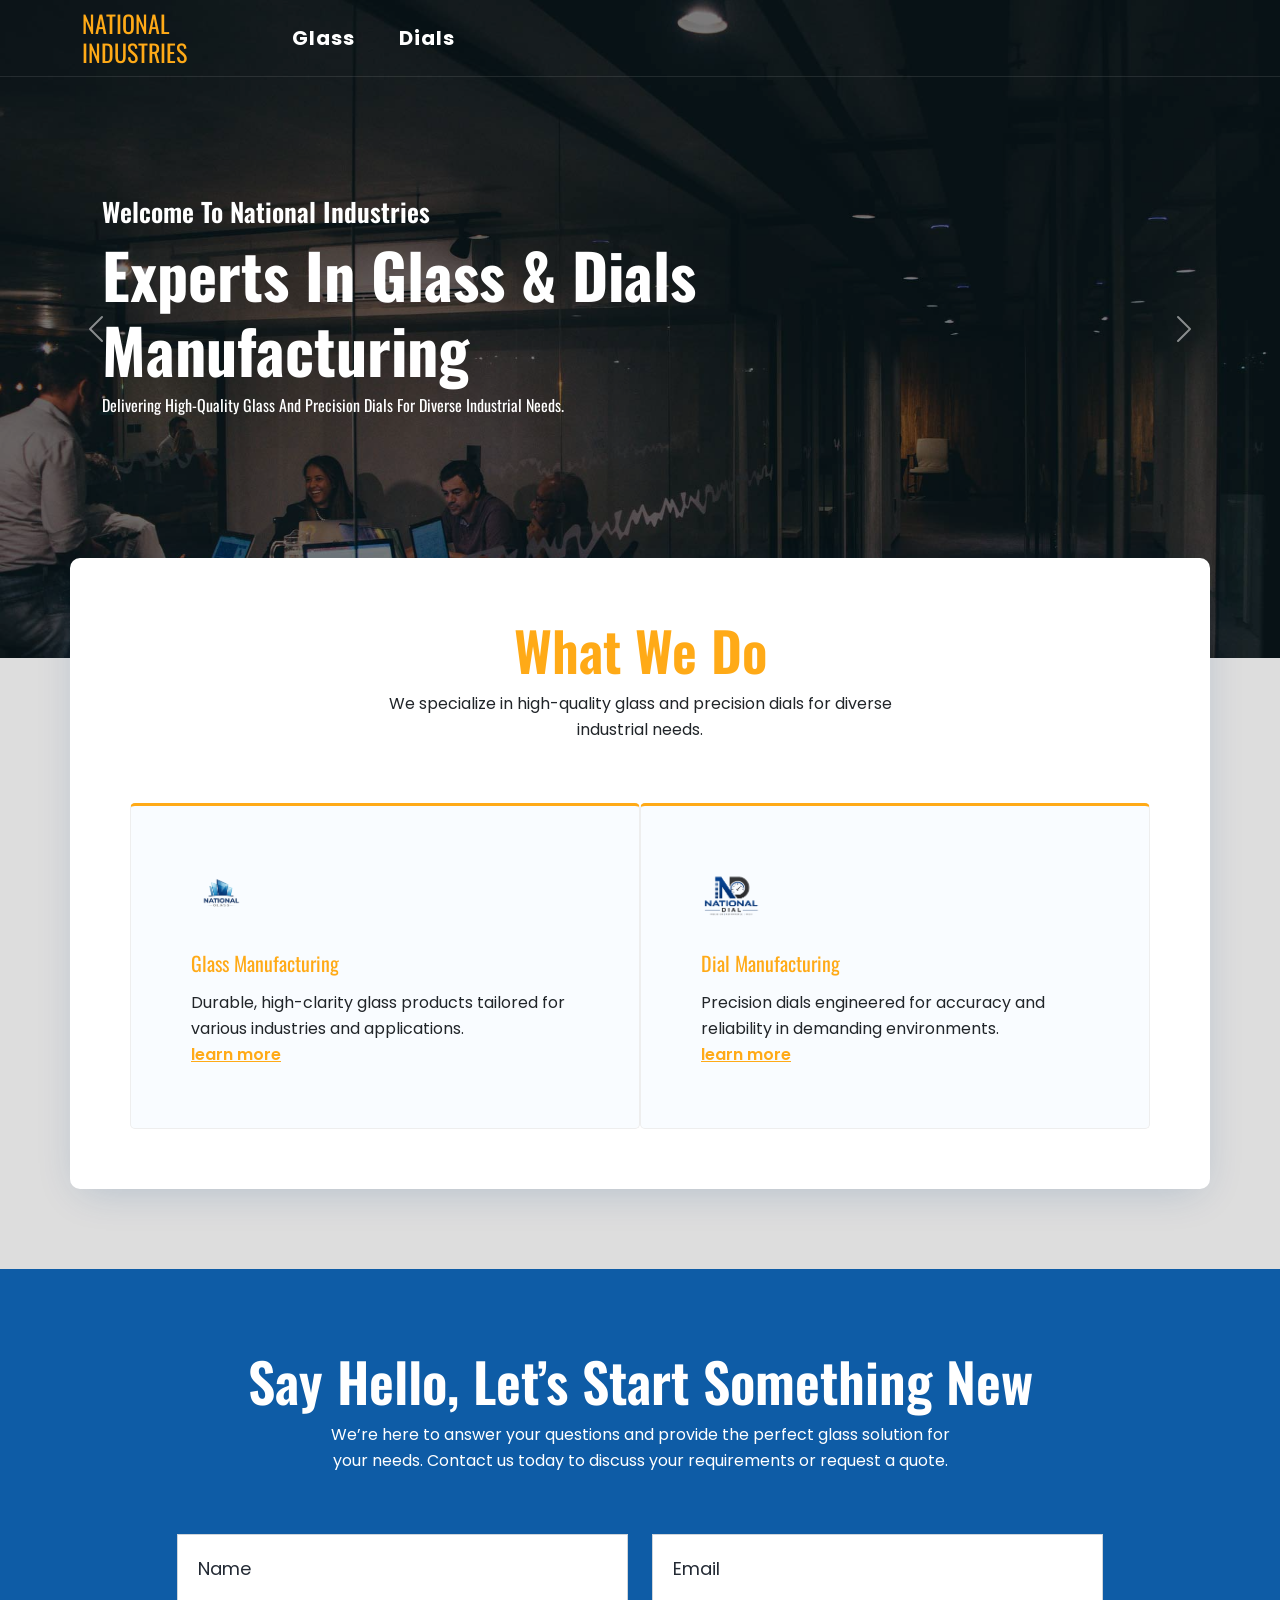
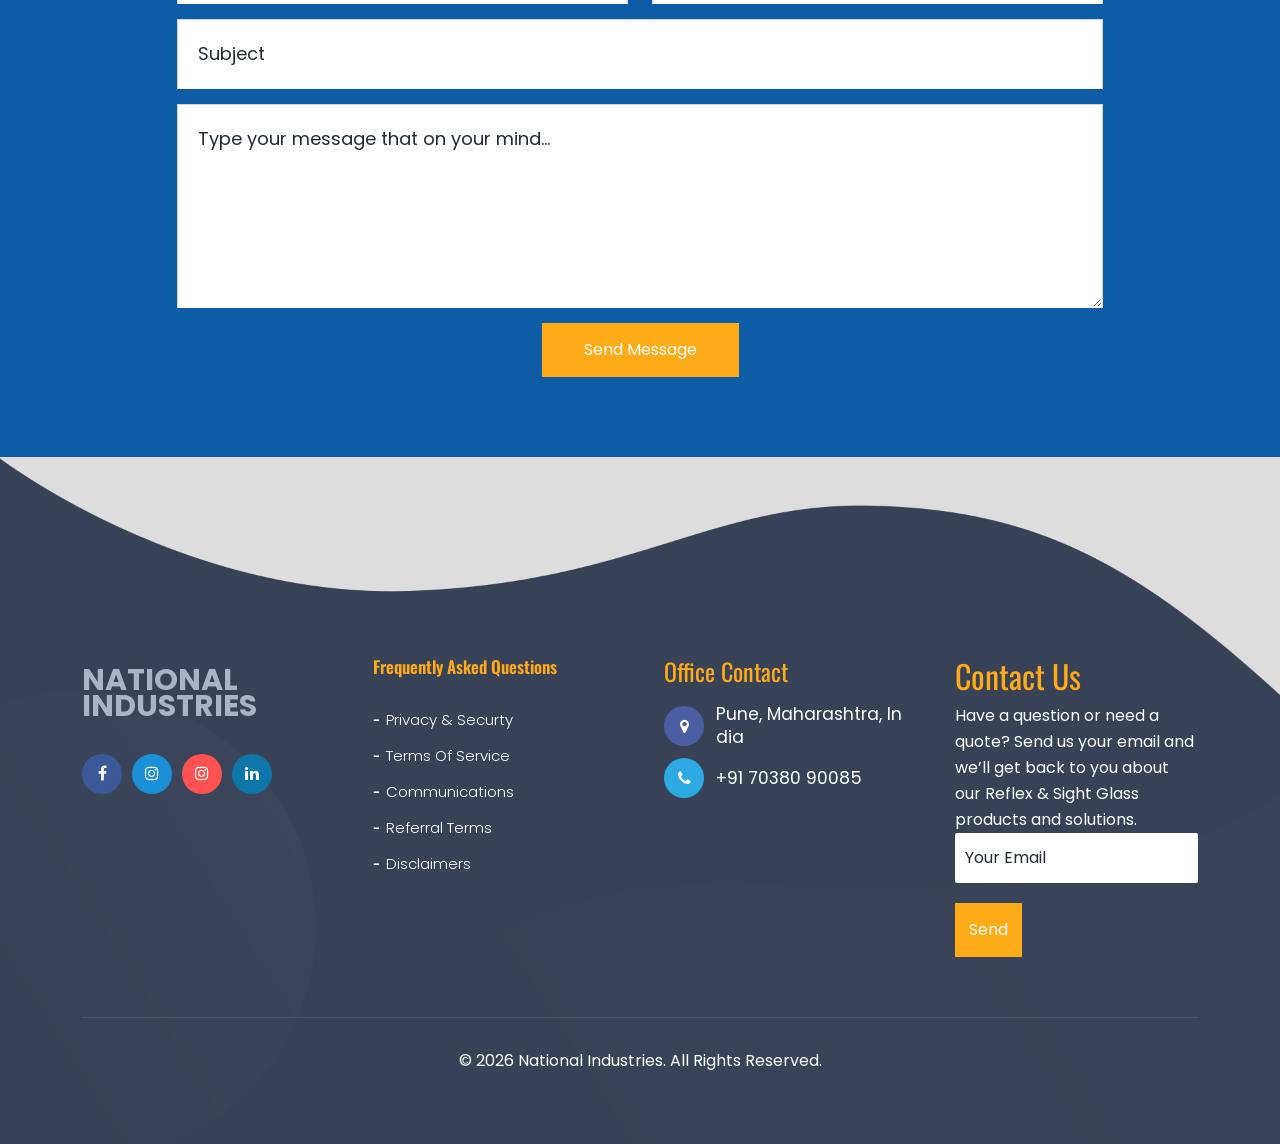
==== index.html @ 887b672c "new" ====
<!DOCTYPE html>
<html lang="en">

	<head>
		<!-- Meta -->
		<meta charset="utf-8">
		<meta http-equiv="X-UA-Compatible" content="IE=edge">
		<meta name="viewport" content="width=device-width, initial-scale=1, shrink-to-fit=no">
		<!-- The above 3 meta tags *must* come first in the head; any other head content must come *after* these tags -->
		<meta name="description" content="National Glass">
		<meta name="keywords" content="agency, business, corporate, creative, html5, modern, multipurpose, One Page, parallax, startup ">		
		<!-- SITE TITLE -->
		<title>NATIONAL GLASS</title>			
		<!-- Latest Bootstrap min CSS -->
		<link rel="stylesheet" href="assets/bootstrap/css/bootstrap.min.css">		
		<!-- Google Font -->
		<link rel="stylesheet" href="https://fonts.googleapis.com/css?family=Poppins:300,400,500,600,700,800"> 
		<link rel="stylesheet" href="https://fonts.googleapis.com/css?family=Oswald:300,400,500,600">			
		<!-- Font Awesome CSS -->
		<link rel="stylesheet" href="assets/fonts/font-awesome.min.css">
		<link rel="stylesheet" href="assets/fonts/themify-icons.css">
		<!--- owl carousel Css-->
		<link rel="stylesheet" href="assets/owlcarousel/css/owl.carousel.css">
		<link rel="stylesheet" href="assets/owlcarousel/css/owl.theme.css">
		<!--materialdesignicons Css-->
        <link rel="stylesheet" href="assets/css/fonts.css">		
		<!-- animate CSS -->
		<link rel="stylesheet" href="assets/css/animate.css">		
		<!-- Venobox CSS -->
		<link rel="stylesheet" href="assets/css/venobox.css">			
		<!-- MAGNIFIC CSS -->
		<link rel="stylesheet" href="assets/css/magnific-popup.css">					
		<!-- Style CSS -->						
		<link rel="stylesheet" href="assets/css/menu.css">	
		<link rel="stylesheet" href="assets/css/slider.css">			
		<link rel="stylesheet" href="assets/css/style.css">					
		<link rel="stylesheet" href="assets/css/responsive.css">			
		<!-- HTML5 shim and Respond.js IE8 support of HTML5 elements and media queries -->
		<!-- WARNING: Respond.js doesn't work if you view the page via file:// -->
		<!--[if lt IE 9]>
		  <script src="https://oss.maxcdn.com/html5shiv/3.7.2/html5shiv.min.js"></script>
		  <script src="https://oss.maxcdn.com/respond/1.4.2/respond.min.js"></script>
		<![endif]-->
	</head>
	
	<body data-spy="scroll" data-offset="80" class="index-page">

		<!-- START PRELOADER -->
		<div class="preloader">
			<div class="spinner">
				<div class="double-bounce1"></div>
				<div class="double-bounce2"></div>
			</div>
		</div>
		<!-- END PRELOADER -->		

		 <!-- START NAVBAR -->
		<div class="site-mobile-menu site-navbar-target">
		  <div class="site-mobile-menu-header">
			<div class="site-mobile-menu-close mt-3">
			  <span class="icon-close2 js-menu-toggle"></span>
			</div>
		  </div>
		  <div class="site-mobile-menu-body"></div>
		</div>
	   
		<header class="site-navbar js-sticky-header site-navbar-target" role="banner">
		  <div class="container">
			<div class="row align-items-center">       
			  <div class="col-6 col-xl-2">
				<h1 class="mb-0 site-logo"><a href="index.html"></a>NATIONAL INDUSTRIES</h1>
			  </div>
			  <div class="col-12 col-md-10 d-none d-xl-block">
				<nav class="site-navigation position-relative text-right" role="navigation">
				  <ul class="site-menu main-menu js-clone-nav mr-auto d-none d-lg-block">
									 <li><a href="glass.html" class="nav-link nav-highlight" data-bs-toggle="tooltip" data-bs-placement="bottom" title="Tap here to see more about Glass">Glass</a></li>
									 <li><a href="dial.html" class="nav-link nav-highlight" data-bs-toggle="tooltip" data-bs-placement="bottom" title="Tap here to see more about Dials">Dials</a></li>
				  </ul>
				</nav>
			  </div>
			   <div class="col-6 d-inline-block d-xl-none ml-md-0 py-3" style="position: relative; top: 3px;">
			   <a href="#" class="site-menu-toggle js-menu-toggle float-right"><span class="icon-menu h3"></span></a>
			   </div>
			</div>
		  </div>
		</header>
	   <!-- END NAVBAR-->			
	
		<!-- START HOME -->
		<div id="kenburns_061" class="carousel slide ps_indicators_txt_icon ps_control_txt_icon data-bs-target kbrns_zoomInOut thumb_scroll_x swipe_x ps_easeOutQuart" data-ride="carousel" data-pause="hover" data-interval="10000" data-duration="2000">
			<!-- Wrapper For Slides -->
			<div class="carousel-inner" role="listbox">
				<!-- First Slide -->
				<div class="carousel-item active">
					<!-- Slide Background -->
					<img src="assets/img/bg/1.jpg" alt="slider-image" />
					<!-- Left Slide Text Layer -->
					<div class="kenburns_061_slide" data-animation="animated fadeInRight">
						<h2>Welcome to National Industries</h2>
						<h1>Experts in Glass & Dials Manufacturing</h1>
						<h3>Delivering high-quality glass and precision dials for diverse industrial needs.</h3>
						<!-- <a href="glass.html" class="btn_one">Explore Glass</a>
						<a href="dial.html" class="btn_one" style="margin-left: 15px;">Explore Dials</a> -->
					</div><!-- /Left Slide Text Layer -->
				</div><!-- /item -->
				<!-- End of Slide -->
				<!-- Second Slide -->
				<div class="carousel-item">
					<!-- Slide Background -->
					<img src="assets/img/bg/2.jpg" alt="slider-image" />
					<!-- Right Slide Text Layer -->
					<div class="kenburns_061_slide kenburns_061_slide_right" data-animation="animated fadeInLeft">
						<h2>Welcome to National Glass</h2>
						<h1>Premium Glass for Every Industry</h1>
						<h3>Specializing in durable, high-clarity glass products tailored to your business needs.</h3>
						<a href="glass.html">learn more</a>
					</div><!-- /Right Slide Text Layer -->
				</div><!-- /item -->
				<!-- End of Slide -->
				<!-- Third Slide -->
				<div class="carousel-item">
					<!-- Slide Background -->
					<img src="assets/img/bg/3.jpg" alt="slider-image" />
					<!-- Center Slide Text Layer -->
					<div class="kenburns_061_slide kenburns_061_slide_center" data-animation="animated fadeInDown">
						<h2>Welcome to National Dial</h2>
						<h1>Precision Dials for Every Application</h1>
						<h3>Manufacturing reliable, high-accuracy dials to meet your industry’s toughest standards.</h3>
						<a href="dial.html">learn more</a>
					</div><!-- /Center Slide Text Layer -->
				</div><!-- /item -->
				<!-- End of Slide -->
			</div><!-- End of Wrapper For Slides -->
			<button class="carousel-control-prev" type="button" data-bs-target="#kenburns_061" data-bs-slide="prev">
				<span class="carousel-control-prev-icon" aria-hidden="true"></span>
				<span class="visually-hidden">Previous</span>
			</button>
			<button class="carousel-control-next" type="button" data-bs-target="#kenburns_061" data-bs-slide="next">
				<span class="carousel-control-next-icon" aria-hidden="true"></span>
				<span class="visually-hidden">Next</span>
			</button>		
		</div>
		<!-- END  HOME -->	

		<!-- FEATURES -->
		<section class="feature_area">
			<div class="container">	
				<div class="row feature_bg">
					<div class="section-title text-center">        
						<h2>What we do</h2>
						<p>We specialize in high-quality glass and precision dials for diverse industrial needs.</p>
					</div>
					<div class="col-lg-6 col-sm-6 col-xs-12 no-padding wow fadeInUp" data-wow-duration="1s" data-wow-delay="0.1s" data-wow-offset="0">
						<div class="single_feature">
							<img src="assets/img/logo bgimage.png" alt="Glass icon" />
							<h4>Glass Manufacturing</h4>
							<p>Durable, high-clarity glass products tailored for various industries and applications.</p>
							<a href="glass.html" class="feature-link">learn more</a>
						</div>
					</div><!-- END COL -->
					<div class="col-lg-6 col-sm-6 col-xs-12 no-padding wow fadeInUp" data-wow-duration="1s" data-wow-delay="0.2s" data-wow-offset="0">
						<div class="single_feature">
							<img src="assets/img/nationalglass-removebg.png" alt="Dial icon" />
							<h4>Dial Manufacturing</h4>
							<p>Precision dials engineered for accuracy and reliability in demanding environments.</p>
							<a href="dial.html" class="feature-link">learn more</a>
						</div>
					</div><!-- END COL -->
				</div><!-- END ROW -->
			</div><!--- END CONTAINER -->
		</section>
		<!-- END FEATURES -->		
		
		<!-- CONTACT -->
		<div id="contact" class="contact_area section-padding">
			<div class="container">
				<div class="section-title text-center">
					<h2 class="section-title-white">Say Hello, Let’s Start Something New</h2>
					<p class="section-title-white">We’re here to answer your questions and provide the perfect glass solution for your needs. Contact us today to discuss your requirements or request a quote.</p>
				</div>				
				<div class="row">					
					<div class="offset-lg-1 col-lg-10 col-sm-12 col-xs-12 text-center wow fadeInUp" data-wow-duration="1s" data-wow-delay="0.2s" data-wow-offset="0">
						<div class="contact">
							<form id="contact-form" method="post" enctype="multipart/form-data">
								<div class="row">
									<div class="form-group col-md-6">
										<input type="text" name="name" class="form-control" placeholder="Name" required="required">
									</div>
									<div class="form-group col-md-6">
										<input type="email" name="email" class="form-control" placeholder="Email" required="required">
									</div>
									<div class="form-group col-md-12">
										<input type="text" name="subject" class="form-control" placeholder="Subject" required="required">
									</div>
									<div class="form-group col-md-12">
										<textarea rows="6" name="message" class="form-control" placeholder="Type your message that on your mind..." required="required"></textarea>
									</div>
									<div class="col-md-12 text-center">
										<button type="submit" value="Send message" name="submit" id="submitButton" class="contact_btn" title="Submit Your Message!">Send Message</button>
									</div>
								</div>
							</form>
						</div>
					</div><!-- END COL  -->					
				</div><!-- END ROW -->				
			</div><!--- END CONTAINER -->
		</div>
		<!-- END CONTACT -->
		
		<!-- START FOOTER -->
		<div class="footer" style="background-image: url(assets/img/bg/footer.png);  background-size:cover;">
			<div class="container">		
				   <div class="row footer_bg g-5">
					   <div class="col-lg-3 col-md-6 col-12">
						   <div class="footer_logo footer-col-content">
							<!-- <img src="assets/img/logo bgimage.png" alt="" /> -->
							<p class="ngf" style="font-size: 30px;"><B>NATIONAL INDUSTRIES</B></p>
						</div>
						<div class="social_profile">
							<ul>
								<li><a href="#" class="f_facebook"><i class="fa fa-facebook" title="Facebook"></i></a></li>
								<li><a href="#" class="f_twitter"><i class="fa fa-instagram" title="Twitter"></i></a></li>
								<li><a href="#" class="f_instagram"><i class="fa fa-instagram" title="Instagram"></i></a></li>
								<li><a href="#" class="f_linkedin"><i class="fa fa-linkedin" title="LinkedIn"></i></a></li>
							</ul>
						</div>							
					   </div><!--- END COL -->
					   <div class="col-lg-3 col-md-6 col-12">
						   <div class="single_footer footer-col-content">
							<h4 class="faq" style="color: #ffaa17;">Frequently Asked Questions</h4>
							<ul>
								<li><a href="#">Privacy & Securty</a></li>
								<li><a href="#">Terms of Service</a></li>
								<li><a href="#">Communications</a></li>
								<li><a href="#">Referral Terms</a></li>
								<li><a href="#">Disclaimers</a></li>
							</ul>
						</div>
					   </div><!--- END COL -->
					   <div class="col-lg-3 col-md-6 col-12">
						<!-- <div class="footer-contact-icons">
							<h4>Office Contact</h4>
							<p><i class="fa fa-map-marker" title="Location"></i></i>Pune, Maharashtra, India</p>
                            <p></p><i class="fa fa-phone" title="Call"></i><a href="tel:+917038090085" style="color:inherit;text-decoration:none;"> +91 70380 90085</a></p>
                            <p><i class="fa fa-envelope" title="Email"></i><a href="mailto:nationalglass15@gmail.com" style="color:inherit;text-decoration:none;"> nationalglass15@gmail.com</a></p>
						</div> -->
						   <div class="footer-contact-block footer-col-content">
                            <h4>Office Contact</h4>
							<div class="footer-contact-row">
								<span class="footer-contact-icon location"><i class="fa fa-map-marker"></i></span>
								<span class="footer-contact-text"><a href="location:Pune, Maharashtra, India">Pune, Maharashtra, India</a></span>
							</div>
							<div class="footer-contact-row">
							    <span class="footer-contact-icon phone"><i class="fa fa-phone"></i></span>
								<span class="footer-contact-text"><a href="tel:+917038090085">+91 70380 90085</a></span>
							</div>
							<!-- <div class="footer-contact-row">
								<span class="footer-contact-icon email"><i class="fa fa-envelope"></i></span>
								<span class="footer-contact-text"><a href="mailto:nationalglass15@gmail.com">nationalglass15@gmail.com</a></span>
							</div> -->
						</div>
					   </div><!--- END COL -->
					   <div class="col-lg-3 col-md-6 col-12">
						   <div class="newsletter-form footer-col-content">
							<div class="newsletter">
                                <h2>Contact Us</h2>
                                <p class="fnr" style="color: #fff;">
                                    Have a question or need a quote? Send us your email and we’ll get back to you about our Reflex & Sight Glass products and solutions.
                                </p>
                                <div class="form">
                                    <input class="form-control" placeholder="Your Email">
                                    <button class="sendbtn">Send</button>
                                </div>
                            </div>
						</div>
					</div><!--- END COL -->		
				</div><!--- END ROW -->		
				<div class="row">
					<div class="col-lg-12 text-center">
						<div class="footer_copyright">
							<p>&copy; 2026 National Industries. All Rights Reserved.</p>
						</div>
					</div>
				</div>				
			</div><!--- END CONTAINER -->
		</div>
		<!-- END FOOTER -->	

		<!-- Latest jQuery -->
		<script src="assets/js/jquery-1.12.4.min.js"></script>
		<!-- Popper.js for Bootstrap tooltips (required for Bootstrap 5) -->
		<script src="https://cdn.jsdelivr.net/npm/@popperjs/core@2.11.8/dist/umd/popper.min.js"></script>
		<!-- Latest compiled and minified Bootstrap -->
		<script src="assets/bootstrap/js/bootstrap.min.js"></script>
		<!-- modernizer JS -->		
			<script src="assets/js/modernizr-2.8.3.min.js"></script>																		
		<!-- owl-carousel min js  -->
			<script src="assets/owlcarousel/js/owl.carousel.min.js"></script>					
		<!-- magnific-popup js -->               
			<script src="assets/js/jquery.magnific-popup.min.js"></script>			
		<!-- jquery mixitup js -->   
			<script src="assets/js/jquery.mixitup.js"></script>			
		<!-- jquery appear js -->
			<script src="assets/js/jquery.appear.js"></script>							
		<!-- countTo js -->
			<script src="assets/js/jquery.inview.min.js"></script>
		<!-- jquery touchSwipe min JS -->
			<script src="assets/js/jquery.touchSwipe.min.js"></script>					
		<!-- stellar js -->
			<script src="assets/js/jquery.stellar.min.js"></script>			
		<!-- WOW - Reveal Animations When You Scroll -->
			<script src="assets/js/wow.min.js"></script>	
		<!-- form contact js -->																				
			<script src="assets/js/form-contact.js"></script>				
		<!-- scrolltopcontrol js -->
			<script src="assets/js/menu.js"></script>																				
			<script src="assets/js/jquery.sticky.js"></script>																				
			<script src="assets/js/scrolltopcontrol.js"></script>																				
		<!-- scripts js -->
			<script src="assets/js/scripts.js"></script>		
		<script>
		// Ensure tooltips are initialized after all scripts are loaded
		window.addEventListener('load', function () {
			var tooltipTriggerList = [].slice.call(document.querySelectorAll('[data-bs-toggle="tooltip"]'));
			tooltipTriggerList.forEach(function (tooltipTriggerEl) {
				new bootstrap.Tooltip(tooltipTriggerEl);
			});
		});
		</script>
		</body>
</html>
---- assets/fonts/themify-icons.css ----
@font-face {
	font-family: 'themify';
	src:url('../fonts/themify.eot?-fvbane');
	src:url('../fonts/themify.eot?#iefix-fvbane') format('embedded-opentype'),
		url('../fonts/themify.woff?-fvbane') format('woff'),
		url('../fonts/themify.ttf?-fvbane') format('truetype'),
		url('../fonts/themify.svg?-fvbane#themify') format('svg');
	font-weight: normal;
	font-style: normal;
}

[class^="ti-"], [class*=" ti-"] {
	font-family: 'themify';
	speak: none;
	font-style: normal;
	font-weight: normal;
	font-variant: normal;
	text-transform: none;
	line-height: 1;

	/* Better Font Rendering =========== */
	-webkit-font-smoothing: antialiased;
	-moz-osx-font-smoothing: grayscale;
}

.ti-wand:before {
	content: "\e600";
}
.ti-volume:before {
	content: "\e601";
}
.ti-user:before {
	content: "\e602";
}
.ti-unlock:before {
	content: "\e603";
}
.ti-unlink:before {
	content: "\e604";
}
.ti-trash:before {
	content: "\e605";
}
.ti-thought:before {
	content: "\e606";
}
.ti-target:before {
	content: "\e607";
}
.ti-tag:before {
	content: "\e608";
}
.ti-tablet:before {
	content: "\e609";
}
.ti-star:before {
	content: "\e60a";
}
.ti-spray:before {
	content: "\e60b";
}
.ti-signal:before {
	content: "\e60c";
}
.ti-shopping-cart:before {
	content: "\e60d";
}
.ti-shopping-cart-full:before {
	content: "\e60e";
}
.ti-settings:before {
	content: "\e60f";
}
.ti-search:before {
	content: "\e610";
}
.ti-zoom-in:before {
	content: "\e611";
}
.ti-zoom-out:before {
	content: "\e612";
}
.ti-cut:before {
	content: "\e613";
}
.ti-ruler:before {
	content: "\e614";
}
.ti-ruler-pencil:before {
	content: "\e615";
}
.ti-ruler-alt:before {
	content: "\e616";
}
.ti-bookmark:before {
	content: "\e617";
}
.ti-bookmark-alt:before {
	content: "\e618";
}
.ti-reload:before {
	content: "\e619";
}
.ti-plus:before {
	content: "\e61a";
}
.ti-pin:before {
	content: "\e61b";
}
.ti-pencil:before {
	content: "\e61c";
}
.ti-pencil-alt:before {
	content: "\e61d";
}
.ti-paint-roller:before {
	content: "\e61e";
}
.ti-paint-bucket:before {
	content: "\e61f";
}
.ti-na:before {
	content: "\e620";
}
.ti-mobile:before {
	content: "\e621";
}
.ti-minus:before {
	content: "\e622";
}
.ti-medall:before {
	content: "\e623";
}
.ti-medall-alt:before {
	content: "\e624";
}
.ti-marker:before {
	content: "\e625";
}
.ti-marker-alt:before {
	content: "\e626";
}
.ti-arrow-up:before {
	content: "\e627";
}
.ti-arrow-right:before {
	content: "\e628";
}
.ti-arrow-left:before {
	content: "\e629";
}
.ti-arrow-down:before {
	content: "\e62a";
}
.ti-lock:before {
	content: "\e62b";
}
.ti-location-arrow:before {
	content: "\e62c";
}
.ti-link:before {
	content: "\e62d";
}
.ti-layout:before {
	content: "\e62e";
}
.ti-layers:before {
	content: "\e62f";
}
.ti-layers-alt:before {
	content: "\e630";
}
.ti-key:before {
	content: "\e631";
}
.ti-import:before {
	content: "\e632";
}
.ti-image:before {
	content: "\e633";
}
.ti-heart:before {
	content: "\e634";
}
.ti-heart-broken:before {
	content: "\e635";
}
.ti-hand-stop:before {
	content: "\e636";
}
.ti-hand-open:before {
	content: "\e637";
}
.ti-hand-drag:before {
	content: "\e638";
}
.ti-folder:before {
	content: "\e639";
}
.ti-flag:before {
	content: "\e63a";
}
.ti-flag-alt:before {
	content: "\e63b";
}
.ti-flag-alt-2:before {
	content: "\e63c";
}
.ti-eye:before {
	content: "\e63d";
}
.ti-export:before {
	content: "\e63e";
}
.ti-exchange-vertical:before {
	content: "\e63f";
}
.ti-desktop:before {
	content: "\e640";
}
.ti-cup:before {
	content: "\e641";
}
.ti-crown:before {
	content: "\e642";
}
.ti-comments:before {
	content: "\e643";
}
.ti-comment:before {
	content: "\e644";
}
.ti-comment-alt:before {
	content: "\e645";
}
.ti-close:before {
	content: "\e646";
}
.ti-clip:before {
	content: "\e647";
}
.ti-angle-up:before {
	content: "\e648";
}
.ti-angle-right:before {
	content: "\e649";
}
.ti-angle-left:before {
	content: "\e64a";
}
.ti-angle-down:before {
	content: "\e64b";
}
.ti-check:before {
	content: "\e64c";
}
.ti-check-box:before {
	content: "\e64d";
}
.ti-camera:before {
	content: "\e64e";
}
.ti-announcement:before {
	content: "\e64f";
}
.ti-brush:before {
	content: "\e650";
}
.ti-briefcase:before {
	content: "\e651";
}
.ti-bolt:before {
	content: "\e652";
}
.ti-bolt-alt:before {
	content: "\e653";
}
.ti-blackboard:before {
	content: "\e654";
}
.ti-bag:before {
	content: "\e655";
}
.ti-move:before {
	content: "\e656";
}
.ti-arrows-vertical:before {
	content: "\e657";
}
.ti-arrows-horizontal:before {
	content: "\e658";
}
.ti-fullscreen:before {
	content: "\e659";
}
.ti-arrow-top-right:before {
	content: "\e65a";
}
.ti-arrow-top-left:before {
	content: "\e65b";
}
.ti-arrow-circle-up:before {
	content: "\e65c";
}
.ti-arrow-circle-right:before {
	content: "\e65d";
}
.ti-arrow-circle-left:before {
	content: "\e65e";
}
.ti-arrow-circle-down:before {
	content: "\e65f";
}
.ti-angle-double-up:before {
	content: "\e660";
}
.ti-angle-double-right:before {
	content: "\e661";
}
.ti-angle-double-left:before {
	content: "\e662";
}
.ti-angle-double-down:before {
	content: "\e663";
}
.ti-zip:before {
	content: "\e664";
}
.ti-world:before {
	content: "\e665";
}
.ti-wheelchair:before {
	content: "\e666";
}
.ti-view-list:before {
	content: "\e667";
}
.ti-view-list-alt:before {
	content: "\e668";
}
.ti-view-grid:before {
	content: "\e669";
}
.ti-uppercase:before {
	content: "\e66a";
}
.ti-upload:before {
	content: "\e66b";
}
.ti-underline:before {
	content: "\e66c";
}
.ti-truck:before {
	content: "\e66d";
}
.ti-timer:before {
	content: "\e66e";
}
.ti-ticket:before {
	content: "\e66f";
}
.ti-thumb-up:before {
	content: "\e670";
}
.ti-thumb-down:before {
	content: "\e671";
}
.ti-text:before {
	content: "\e672";
}
.ti-stats-up:before {
	content: "\e673";
}
.ti-stats-down:before {
	content: "\e674";
}
.ti-split-v:before {
	content: "\e675";
}
.ti-split-h:before {
	content: "\e676";
}
.ti-smallcap:before {
	content: "\e677";
}
.ti-shine:before {
	content: "\e678";
}
.ti-shift-right:before {
	content: "\e679";
}
.ti-shift-left:before {
	content: "\e67a";
}
.ti-shield:before {
	content: "\e67b";
}
.ti-notepad:before {
	content: "\e67c";
}
.ti-server:before {
	content: "\e67d";
}
.ti-quote-right:before {
	content: "\e67e";
}
.ti-quote-left:before {
	content: "\e67f";
}
.ti-pulse:before {
	content: "\e680";
}
.ti-printer:before {
	content: "\e681";
}
.ti-power-off:before {
	content: "\e682";
}
.ti-plug:before {
	content: "\e683";
}
.ti-pie-chart:before {
	content: "\e684";
}
.ti-paragraph:before {
	content: "\e685";
}
.ti-panel:before {
	content: "\e686";
}
.ti-package:before {
	content: "\e687";
}
.ti-music:before {
	content: "\e688";
}
.ti-music-alt:before {
	content: "\e689";
}
.ti-mouse:before {
	content: "\e68a";
}
.ti-mouse-alt:before {
	content: "\e68b";
}
.ti-money:before {
	content: "\e68c";
}
.ti-microphone:before {
	content: "\e68d";
}
.ti-menu:before {
	content: "\e68e";
}
.ti-menu-alt:before {
	content: "\e68f";
}
.ti-map:before {
	content: "\e690";
}
.ti-map-alt:before {
	content: "\e691";
}
.ti-loop:before {
	content: "\e692";
}
.ti-location-pin:before {
	content: "\e693";
}
.ti-list:before {
	content: "\e694";
}
.ti-light-bulb:before {
	content: "\e695";
}
.ti-Italic:before {
	content: "\e696";
}
.ti-info:before {
	content: "\e697";
}
.ti-infinite:before {
	content: "\e698";
}
.ti-id-badge:before {
	content: "\e699";
}
.ti-hummer:before {
	content: "\e69a";
}
.ti-home:before {
	content: "\e69b";
}
.ti-help:before {
	content: "\e69c";
}
.ti-headphone:before {
	content: "\e69d";
}
.ti-harddrives:before {
	content: "\e69e";
}
.ti-harddrive:before {
	content: "\e69f";
}
.ti-gift:before {
	content: "\e6a0";
}
.ti-game:before {
	content: "\e6a1";
}
.ti-filter:before {
	content: "\e6a2";
}
.ti-files:before {
	content: "\e6a3";
}
.ti-file:before {
	content: "\e6a4";
}
.ti-eraser:before {
	content: "\e6a5";
}
.ti-envelope:before {
	content: "\e6a6";
}
.ti-download:before {
	content: "\e6a7";
}
.ti-direction:before {
	content: "\e6a8";
}
.ti-direction-alt:before {
	content: "\e6a9";
}
.ti-dashboard:before {
	content: "\e6aa";
}
.ti-control-stop:before {
	content: "\e6ab";
}
.ti-control-shuffle:before {
	content: "\e6ac";
}
.ti-control-play:before {
	content: "\e6ad";
}
.ti-control-pause:before {
	content: "\e6ae";
}
.ti-control-forward:before {
	content: "\e6af";
}
.ti-control-backward:before {
	content: "\e6b0";
}
.ti-cloud:before {
	content: "\e6b1";
}
.ti-cloud-up:before {
	content: "\e6b2";
}
.ti-cloud-down:before {
	content: "\e6b3";
}
.ti-clipboard:before {
	content: "\e6b4";
}
.ti-car:before {
	content: "\e6b5";
}
.ti-calendar:before {
	content: "\e6b6";
}
.ti-book:before {
	content: "\e6b7";
}
.ti-bell:before {
	content: "\e6b8";
}
.ti-basketball:before {
	content: "\e6b9";
}
.ti-bar-chart:before {
	content: "\e6ba";
}
.ti-bar-chart-alt:before {
	content: "\e6bb";
}
.ti-back-right:before {
	content: "\e6bc";
}
.ti-back-left:before {
	content: "\e6bd";
}
.ti-arrows-corner:before {
	content: "\e6be";
}
.ti-archive:before {
	content: "\e6bf";
}
.ti-anchor:before {
	content: "\e6c0";
}
.ti-align-right:before {
	content: "\e6c1";
}
.ti-align-left:before {
	content: "\e6c2";
}
.ti-align-justify:before {
	content: "\e6c3";
}
.ti-align-center:before {
	content: "\e6c4";
}
.ti-alert:before {
	content: "\e6c5";
}
.ti-alarm-clock:before {
	content: "\e6c6";
}
.ti-agenda:before {
	content: "\e6c7";
}
.ti-write:before {
	content: "\e6c8";
}
.ti-window:before {
	content: "\e6c9";
}
.ti-widgetized:before {
	content: "\e6ca";
}
.ti-widget:before {
	content: "\e6cb";
}
.ti-widget-alt:before {
	content: "\e6cc";
}
.ti-wallet:before {
	content: "\e6cd";
}
.ti-video-clapper:before {
	content: "\e6ce";
}
.ti-video-camera:before {
	content: "\e6cf";
}
.ti-vector:before {
	content: "\e6d0";
}
.ti-themify-logo:before {
	content: "\e6d1";
}
.ti-themify-favicon:before {
	content: "\e6d2";
}
.ti-themify-favicon-alt:before {
	content: "\e6d3";
}
.ti-support:before {
	content: "\e6d4";
}
.ti-stamp:before {
	content: "\e6d5";
}
.ti-split-v-alt:before {
	content: "\e6d6";
}
.ti-slice:before {
	content: "\e6d7";
}
.ti-shortcode:before {
	content: "\e6d8";
}
.ti-shift-right-alt:before {
	content: "\e6d9";
}
.ti-shift-left-alt:before {
	content: "\e6da";
}
.ti-ruler-alt-2:before {
	content: "\e6db";
}
.ti-receipt:before {
	content: "\e6dc";
}
.ti-pin2:before {
	content: "\e6dd";
}
.ti-pin-alt:before {
	content: "\e6de";
}
.ti-pencil-alt2:before {
	content: "\e6df";
}
.ti-palette:before {
	content: "\e6e0";
}
.ti-more:before {
	content: "\e6e1";
}
.ti-more-alt:before {
	content: "\e6e2";
}
.ti-microphone-alt:before {
	content: "\e6e3";
}
.ti-magnet:before {
	content: "\e6e4";
}
.ti-line-double:before {
	content: "\e6e5";
}
.ti-line-dotted:before {
	content: "\e6e6";
}
.ti-line-dashed:before {
	content: "\e6e7";
}
.ti-layout-width-full:before {
	content: "\e6e8";
}
.ti-layout-width-default:before {
	content: "\e6e9";
}
.ti-layout-width-default-alt:before {
	content: "\e6ea";
}
.ti-layout-tab:before {
	content: "\e6eb";
}
.ti-layout-tab-window:before {
	content: "\e6ec";
}
.ti-layout-tab-v:before {
	content: "\e6ed";
}
.ti-layout-tab-min:before {
	content: "\e6ee";
}
.ti-layout-slider:before {
	content: "\e6ef";
}
.ti-layout-slider-alt:before {
	content: "\e6f0";
}
.ti-layout-sidebar-right:before {
	content: "\e6f1";
}
.ti-layout-sidebar-none:before {
	content: "\e6f2";
}
.ti-layout-sidebar-left:before {
	content: "\e6f3";
}
.ti-layout-placeholder:before {
	content: "\e6f4";
}
.ti-layout-menu:before {
	content: "\e6f5";
}
.ti-layout-menu-v:before {
	content: "\e6f6";
}
.ti-layout-menu-separated:before {
	content: "\e6f7";
}
.ti-layout-menu-full:before {
	content: "\e6f8";
}
.ti-layout-media-right-alt:before {
	content: "\e6f9";
}
.ti-layout-media-right:before {
	content: "\e6fa";
}
.ti-layout-media-overlay:before {
	content: "\e6fb";
}
.ti-layout-media-overlay-alt:before {
	content: "\e6fc";
}
.ti-layout-media-overlay-alt-2:before {
	content: "\e6fd";
}
.ti-layout-media-left-alt:before {
	content: "\e6fe";
}
.ti-layout-media-left:before {
	content: "\e6ff";
}
.ti-layout-media-center-alt:before {
	content: "\e700";
}
.ti-layout-media-center:before {
	content: "\e701";
}
.ti-layout-list-thumb:before {
	content: "\e702";
}
.ti-layout-list-thumb-alt:before {
	content: "\e703";
}
.ti-layout-list-post:before {
	content: "\e704";
}
.ti-layout-list-large-image:before {
	content: "\e705";
}
.ti-layout-line-solid:before {
	content: "\e706";
}
.ti-layout-grid4:before {
	content: "\e707";
}
.ti-layout-grid3:before {
	content: "\e708";
}
.ti-layout-grid2:before {
	content: "\e709";
}
.ti-layout-grid2-thumb:before {
	content: "\e70a";
}
.ti-layout-cta-right:before {
	content: "\e70b";
}
.ti-layout-cta-left:before {
	content: "\e70c";
}
.ti-layout-cta-center:before {
	content: "\e70d";
}
.ti-layout-cta-btn-right:before {
	content: "\e70e";
}
.ti-layout-cta-btn-left:before {
	content: "\e70f";
}
.ti-layout-column4:before {
	content: "\e710";
}
.ti-layout-column3:before {
	content: "\e711";
}
.ti-layout-column2:before {
	content: "\e712";
}
.ti-layout-accordion-separated:before {
	content: "\e713";
}
.ti-layout-accordion-merged:before {
	content: "\e714";
}
.ti-layout-accordion-list:before {
	content: "\e715";
}
.ti-ink-pen:before {
	content: "\e716";
}
.ti-info-alt:before {
	content: "\e717";
}
.ti-help-alt:before {
	content: "\e718";
}
.ti-headphone-alt:before {
	content: "\e719";
}
.ti-hand-point-up:before {
	content: "\e71a";
}
.ti-hand-point-right:before {
	content: "\e71b";
}
.ti-hand-point-left:before {
	content: "\e71c";
}
.ti-hand-point-down:before {
	content: "\e71d";
}
.ti-gallery:before {
	content: "\e71e";
}
.ti-face-smile:before {
	content: "\e71f";
}
.ti-face-sad:before {
	content: "\e720";
}
.ti-credit-card:before {
	content: "\e721";
}
.ti-control-skip-forward:before {
	content: "\e722";
}
.ti-control-skip-backward:before {
	content: "\e723";
}
.ti-control-record:before {
	content: "\e724";
}
.ti-control-eject:before {
	content: "\e725";
}
.ti-comments-smiley:before {
	content: "\e726";
}
.ti-brush-alt:before {
	content: "\e727";
}
.ti-youtube:before {
	content: "\e728";
}
.ti-vimeo:before {
	content: "\e729";
}
.ti-twitter:before {
	content: "\e72a";
}
.ti-time:before {
	content: "\e72b";
}
.ti-tumblr:before {
	content: "\e72c";
}
.ti-skype:before {
	content: "\e72d";
}
.ti-share:before {
	content: "\e72e";
}
.ti-share-alt:before {
	content: "\e72f";
}
.ti-rocket:before {
	content: "\e730";
}
.ti-pinterest:before {
	content: "\e731";
}
.ti-new-window:before {
	content: "\e732";
}
.ti-microsoft:before {
	content: "\e733";
}
.ti-list-ol:before {
	content: "\e734";
}
.ti-linkedin:before {
	content: "\e735";
}
.ti-layout-sidebar-2:before {
	content: "\e736";
}
.ti-layout-grid4-alt:before {
	content: "\e737";
}
.ti-layout-grid3-alt:before {
	content: "\e738";
}
.ti-layout-grid2-alt:before {
	content: "\e739";
}
.ti-layout-column4-alt:before {
	content: "\e73a";
}
.ti-layout-column3-alt:before {
	content: "\e73b";
}
.ti-layout-column2-alt:before {
	content: "\e73c";
}
.ti-instagram:before {
	content: "\e73d";
}
.ti-google:before {
	content: "\e73e";
}
.ti-github:before {
	content: "\e73f";
}
.ti-flickr:before {
	content: "\e740";
}
.ti-facebook:before {
	content: "\e741";
}
.ti-dropbox:before {
	content: "\e742";
}
.ti-dribbble:before {
	content: "\e743";
}
.ti-apple:before {
	content: "\e744";
}
.ti-android:before {
	content: "\e745";
}
.ti-save:before {
	content: "\e746";
}
.ti-save-alt:before {
	content: "\e747";
}
.ti-yahoo:before {
	content: "\e748";
}
.ti-wordpress:before {
	content: "\e749";
}
.ti-vimeo-alt:before {
	content: "\e74a";
}
.ti-twitter-alt:before {
	content: "\e74b";
}
.ti-tumblr-alt:before {
	content: "\e74c";
}
.ti-trello:before {
	content: "\e74d";
}
.ti-stack-overflow:before {
	content: "\e74e";
}
.ti-soundcloud:before {
	content: "\e74f";
}
.ti-sharethis:before {
	content: "\e750";
}
.ti-sharethis-alt:before {
	content: "\e751";
}
.ti-reddit:before {
	content: "\e752";
}
.ti-pinterest-alt:before {
	content: "\e753";
}
.ti-microsoft-alt:before {
	content: "\e754";
}
.ti-linux:before {
	content: "\e755";
}
.ti-jsfiddle:before {
	content: "\e756";
}
.ti-joomla:before {
	content: "\e757";
}
.ti-html5:before {
	content: "\e758";
}
.ti-flickr-alt:before {
	content: "\e759";
}
.ti-email:before {
	content: "\e75a";
}
.ti-drupal:before {
	content: "\e75b";
}
.ti-dropbox-alt:before {
	content: "\e75c";
}
.ti-css3:before {
	content: "\e75d";
}
.ti-rss:before {
	content: "\e75e";
}
.ti-rss-alt:before {
	content: "\e75f";
}
---- assets/css/fonts.css ----
@font-face {
  font-family: 'icomoon';
  src:  url('../fonts/icomoon.eot?10si43');
  src:  url('../fonts/icomoon.eot?10si43#iefix') format('embedded-opentype'),
    url('../fonts/icomoon.ttf?10si43') format('truetype'),
    url('../fonts/icomoon.woff?10si43') format('woff'),
    url('../fonts/icomoon.svg?10si43#icomoon') format('svg');
  font-weight: normal;
  font-style: normal;
}

[class^="icon-"], [class*=" icon-"] {
  /* use !important to prevent issues with browser extensions that change fonts */
  font-family: 'icomoon' !important;
  speak: none;
  font-style: normal;
  font-weight: normal;
  font-variant: normal;
  text-transform: none;
  line-height: 1;

  /* Better Font Rendering =========== */
  -webkit-font-smoothing: antialiased;
  -moz-osx-font-smoothing: grayscale;
}

.icon-asterisk:before {
  content: "\f069";
}
.icon-plus:before {
  content: "\f067";
}
.icon-question:before {
  content: "\f128";
}
.icon-minus:before {
  content: "\f068";
}
.icon-glass:before {
  content: "\f000";
}
.icon-music:before {
  content: "\f001";
}
.icon-search:before {
  content: "\f002";
}
.icon-envelope-o:before {
  content: "\f003";
}
.icon-heart:before {
  content: "\f004";
}
.icon-star:before {
  content: "\f005";
}
.icon-star-o:before {
  content: "\f006";
}
.icon-user:before {
  content: "\f007";
}
.icon-film:before {
  content: "\f008";
}
.icon-th-large:before {
  content: "\f009";
}
.icon-th:before {
  content: "\f00a";
}
.icon-th-list:before {
  content: "\f00b";
}
.icon-check:before {
  content: "\f00c";
}
.icon-close:before {
  content: "\f00d";
}
.icon-remove:before {
  content: "\f00d";
}
.icon-times:before {
  content: "\f00d";
}
.icon-search-plus:before {
  content: "\f00e";
}
.icon-search-minus:before {
  content: "\f010";
}
.icon-power-off:before {
  content: "\f011";
}
.icon-signal:before {
  content: "\f012";
}
.icon-cog:before {
  content: "\f013";
}
.icon-gear:before {
  content: "\f013";
}
.icon-trash-o:before {
  content: "\f014";
}
.icon-home:before {
  content: "\f015";
}
.icon-file-o:before {
  content: "\f016";
}
.icon-clock-o:before {
  content: "\f017";
}
.icon-road:before {
  content: "\f018";
}
.icon-download:before {
  content: "\f019";
}
.icon-arrow-circle-o-down:before {
  content: "\f01a";
}
.icon-arrow-circle-o-up:before {
  content: "\f01b";
}
.icon-inbox:before {
  content: "\f01c";
}
.icon-play-circle-o:before {
  content: "\f01d";
}
.icon-repeat:before {
  content: "\f01e";
}
.icon-rotate-right:before {
  content: "\f01e";
}
.icon-refresh:before {
  content: "\f021";
}
.icon-list-alt:before {
  content: "\f022";
}
.icon-lock:before {
  content: "\f023";
}
.icon-flag:before {
  content: "\f024";
}
.icon-headphones:before {
  content: "\f025";
}
.icon-volume-off:before {
  content: "\f026";
}
.icon-volume-down:before {
  content: "\f027";
}
.icon-volume-up:before {
  content: "\f028";
}
.icon-qrcode:before {
  content: "\f029";
}
.icon-barcode:before {
  content: "\f02a";
}
.icon-tag:before {
  content: "\f02b";
}
.icon-tags:before {
  content: "\f02c";
}
.icon-book:before {
  content: "\f02d";
}
.icon-bookmark:before {
  content: "\f02e";
}
.icon-print:before {
  content: "\f02f";
}
.icon-camera:before {
  content: "\f030";
}
.icon-font:before {
  content: "\f031";
}
.icon-bold:before {
  content: "\f032";
}
.icon-italic:before {
  content: "\f033";
}
.icon-text-height:before {
  content: "\f034";
}
.icon-text-width:before {
  content: "\f035";
}
.icon-align-left:before {
  content: "\f036";
}
.icon-align-center:before {
  content: "\f037";
}
.icon-align-right:before {
  content: "\f038";
}
.icon-align-justify:before {
  content: "\f039";
}
.icon-list:before {
  content: "\f03a";
}
.icon-dedent:before {
  content: "\f03b";
}
.icon-outdent:before {
  content: "\f03b";
}
.icon-indent:before {
  content: "\f03c";
}
.icon-video-camera:before {
  content: "\f03d";
}
.icon-image:before {
  content: "\f03e";
}
.icon-photo:before {
  content: "\f03e";
}
.icon-picture-o:before {
  content: "\f03e";
}
.icon-pencil:before {
  content: "\f040";
}
.icon-map-marker:before {
  content: "\f041";
}
.icon-adjust:before {
  content: "\f042";
}
.icon-tint:before {
  content: "\f043";
}
.icon-edit:before {
  content: "\f044";
}
.icon-pencil-square-o:before {
  content: "\f044";
}
.icon-share-square-o:before {
  content: "\f045";
}
.icon-check-square-o:before {
  content: "\f046";
}
.icon-arrows:before {
  content: "\f047";
}
.icon-step-backward:before {
  content: "\f048";
}
.icon-fast-backward:before {
  content: "\f049";
}
.icon-backward:before {
  content: "\f04a";
}
.icon-play:before {
  content: "\f04b";
}
.icon-pause:before {
  content: "\f04c";
}
.icon-stop:before {
  content: "\f04d";
}
.icon-forward:before {
  content: "\f04e";
}
.icon-fast-forward:before {
  content: "\f050";
}
.icon-step-forward:before {
  content: "\f051";
}
.icon-eject:before {
  content: "\f052";
}
.icon-chevron-left:before {
  content: "\f053";
}
.icon-chevron-right:before {
  content: "\f054";
}
.icon-plus-circle:before {
  content: "\f055";
}
.icon-minus-circle:before {
  content: "\f056";
}
.icon-times-circle:before {
  content: "\f057";
}
.icon-check-circle:before {
  content: "\f058";
}
.icon-question-circle:before {
  content: "\f059";
}
.icon-info-circle:before {
  content: "\f05a";
}
.icon-crosshairs:before {
  content: "\f05b";
}
.icon-times-circle-o:before {
  content: "\f05c";
}
.icon-check-circle-o:before {
  content: "\f05d";
}
.icon-ban:before {
  content: "\f05e";
}
.icon-arrow-left:before {
  content: "\f060";
}
.icon-arrow-right:before {
  content: "\f061";
}
.icon-arrow-up:before {
  content: "\f062";
}
.icon-arrow-down:before {
  content: "\f063";
}
.icon-mail-forward:before {
  content: "\f064";
}
.icon-share:before {
  content: "\f064";
}
.icon-expand:before {
  content: "\f065";
}
.icon-compress:before {
  content: "\f066";
}
.icon-exclamation-circle:before {
  content: "\f06a";
}
.icon-gift:before {
  content: "\f06b";
}
.icon-leaf:before {
  content: "\f06c";
}
.icon-fire:before {
  content: "\f06d";
}
.icon-eye:before {
  content: "\f06e";
}
.icon-eye-slash:before {
  content: "\f070";
}
.icon-exclamation-triangle:before {
  content: "\f071";
}
.icon-warning:before {
  content: "\f071";
}
.icon-plane:before {
  content: "\f072";
}
.icon-calendar:before {
  content: "\f073";
}
.icon-random:before {
  content: "\f074";
}
.icon-comment:before {
  content: "\f075";
}
.icon-magnet:before {
  content: "\f076";
}
.icon-chevron-up:before {
  content: "\f077";
}
.icon-chevron-down:before {
  content: "\f078";
}
.icon-retweet:before {
  content: "\f079";
}
.icon-shopping-cart:before {
  content: "\f07a";
}
.icon-folder:before {
  content: "\f07b";
}
.icon-folder-open:before {
  content: "\f07c";
}
.icon-arrows-v:before {
  content: "\f07d";
}
.icon-arrows-h:before {
  content: "\f07e";
}
.icon-bar-chart:before {
  content: "\f080";
}
.icon-bar-chart-o:before {
  content: "\f080";
}
.icon-twitter-square:before {
  content: "\f081";
}
.icon-facebook-square:before {
  content: "\f082";
}
.icon-camera-retro:before {
  content: "\f083";
}
.icon-key:before {
  content: "\f084";
}
.icon-cogs:before {
  content: "\f085";
}
.icon-gears:before {
  content: "\f085";
}
.icon-comments:before {
  content: "\f086";
}
.icon-thumbs-o-up:before {
  content: "\f087";
}
.icon-thumbs-o-down:before {
  content: "\f088";
}
.icon-star-half:before {
  content: "\f089";
}
.icon-heart-o:before {
  content: "\f08a";
}
.icon-sign-out:before {
  content: "\f08b";
}
.icon-linkedin-square:before {
  content: "\f08c";
}
.icon-thumb-tack:before {
  content: "\f08d";
}
.icon-external-link:before {
  content: "\f08e";
}
.icon-sign-in:before {
  content: "\f090";
}
.icon-trophy:before {
  content: "\f091";
}
.icon-github-square:before {
  content: "\f092";
}
.icon-upload:before {
  content: "\f093";
}
.icon-lemon-o:before {
  content: "\f094";
}
.icon-phone:before {
  content: "\f095";
}
.icon-square-o:before {
  content: "\f096";
}
.icon-bookmark-o:before {
  content: "\f097";
}
.icon-phone-square:before {
  content: "\f098";
}
.icon-twitter:before {
  content: "\f099";
}
.icon-facebook:before {
  content: "\f09a";
}
.icon-facebook-f:before {
  content: "\f09a";
}
.icon-github:before {
  content: "\f09b";
}
.icon-unlock:before {
  content: "\f09c";
}
.icon-credit-card:before {
  content: "\f09d";
}
.icon-feed:before {
  content: "\f09e";
}
.icon-rss:before {
  content: "\f09e";
}
.icon-hdd-o:before {
  content: "\f0a0";
}
.icon-bullhorn:before {
  content: "\f0a1";
}
.icon-bell-o:before {
  content: "\f0a2";
}
.icon-certificate:before {
  content: "\f0a3";
}
.icon-hand-o-right:before {
  content: "\f0a4";
}
.icon-hand-o-left:before {
  content: "\f0a5";
}
.icon-hand-o-up:before {
  content: "\f0a6";
}
.icon-hand-o-down:before {
  content: "\f0a7";
}
.icon-arrow-circle-left:before {
  content: "\f0a8";
}
.icon-arrow-circle-right:before {
  content: "\f0a9";
}
.icon-arrow-circle-up:before {
  content: "\f0aa";
}
.icon-arrow-circle-down:before {
  content: "\f0ab";
}
.icon-globe:before {
  content: "\f0ac";
}
.icon-wrench:before {
  content: "\f0ad";
}
.icon-tasks:before {
  content: "\f0ae";
}
.icon-filter:before {
  content: "\f0b0";
}
.icon-briefcase:before {
  content: "\f0b1";
}
.icon-arrows-alt:before {
  content: "\f0b2";
}
.icon-group:before {
  content: "\f0c0";
}
.icon-users:before {
  content: "\f0c0";
}
.icon-chain:before {
  content: "\f0c1";
}
.icon-link:before {
  content: "\f0c1";
}
.icon-cloud:before {
  content: "\f0c2";
}
.icon-flask:before {
  content: "\f0c3";
}
.icon-cut:before {
  content: "\f0c4";
}
.icon-scissors:before {
  content: "\f0c4";
}
.icon-copy:before {
  content: "\f0c5";
}
.icon-files-o:before {
  content: "\f0c5";
}
.icon-paperclip:before {
  content: "\f0c6";
}
.icon-floppy-o:before {
  content: "\f0c7";
}
.icon-save:before {
  content: "\f0c7";
}
.icon-square:before {
  content: "\f0c8";
}
.icon-bars:before {
  content: "\f0c9";
}
.icon-navicon:before {
  content: "\f0c9";
}
.icon-reorder:before {
  content: "\f0c9";
}
.icon-list-ul:before {
  content: "\f0ca";
}
.icon-list-ol:before {
  content: "\f0cb";
}
.icon-strikethrough:before {
  content: "\f0cc";
}
.icon-underline:before {
  content: "\f0cd";
}
.icon-table:before {
  content: "\f0ce";
}
.icon-magic:before {
  content: "\f0d0";
}
.icon-truck:before {
  content: "\f0d1";
}
.icon-pinterest:before {
  content: "\f0d2";
}
.icon-pinterest-square:before {
  content: "\f0d3";
}
.icon-google-plus-square:before {
  content: "\f0d4";
}
.icon-google-plus:before {
  content: "\f0d5";
}
.icon-money:before {
  content: "\f0d6";
}
.icon-caret-down:before {
  content: "\f0d7";
}
.icon-caret-up:before {
  content: "\f0d8";
}
.icon-caret-left:before {
  content: "\f0d9";
}
.icon-caret-right:before {
  content: "\f0da";
}
.icon-columns:before {
  content: "\f0db";
}
.icon-sort:before {
  content: "\f0dc";
}
.icon-unsorted:before {
  content: "\f0dc";
}
.icon-sort-desc:before {
  content: "\f0dd";
}
.icon-sort-down:before {
  content: "\f0dd";
}
.icon-sort-asc:before {
  content: "\f0de";
}
.icon-sort-up:before {
  content: "\f0de";
}
.icon-envelope:before {
  content: "\f0e0";
}
.icon-linkedin:before {
  content: "\f0e1";
}
.icon-rotate-left:before {
  content: "\f0e2";
}
.icon-undo:before {
  content: "\f0e2";
}
.icon-gavel:before {
  content: "\f0e3";
}
.icon-legal:before {
  content: "\f0e3";
}
.icon-dashboard:before {
  content: "\f0e4";
}
.icon-tachometer:before {
  content: "\f0e4";
}
.icon-comment-o:before {
  content: "\f0e5";
}
.icon-comments-o:before {
  content: "\f0e6";
}
.icon-bolt:before {
  content: "\f0e7";
}
.icon-flash:before {
  content: "\f0e7";
}
.icon-sitemap:before {
  content: "\f0e8";
}
.icon-umbrella:before {
  content: "\f0e9";
}
.icon-clipboard:before {
  content: "\f0ea";
}
.icon-paste:before {
  content: "\f0ea";
}
.icon-lightbulb-o:before {
  content: "\f0eb";
}
.icon-exchange:before {
  content: "\f0ec";
}
.icon-cloud-download:before {
  content: "\f0ed";
}
.icon-cloud-upload:before {
  content: "\f0ee";
}
.icon-user-md:before {
  content: "\f0f0";
}
.icon-stethoscope:before {
  content: "\f0f1";
}
.icon-suitcase:before {
  content: "\f0f2";
}
.icon-bell:before {
  content: "\f0f3";
}
.icon-coffee:before {
  content: "\f0f4";
}
.icon-cutlery:before {
  content: "\f0f5";
}
.icon-file-text-o:before {
  content: "\f0f6";
}
.icon-building-o:before {
  content: "\f0f7";
}
.icon-hospital-o:before {
  content: "\f0f8";
}
.icon-ambulance:before {
  content: "\f0f9";
}
.icon-medkit:before {
  content: "\f0fa";
}
.icon-fighter-jet:before {
  content: "\f0fb";
}
.icon-beer:before {
  content: "\f0fc";
}
.icon-h-square:before {
  content: "\f0fd";
}
.icon-plus-square:before {
  content: "\f0fe";
}
.icon-angle-double-left:before {
  content: "\f100";
}
.icon-angle-double-right:before {
  content: "\f101";
}
.icon-angle-double-up:before {
  content: "\f102";
}
.icon-angle-double-down:before {
  content: "\f103";
}
.icon-angle-left:before {
  content: "\f104";
}
.icon-angle-right:before {
  content: "\f105";
}
.icon-angle-up:before {
  content: "\f106";
}
.icon-angle-down:before {
  content: "\f107";
}
.icon-desktop:before {
  content: "\f108";
}
.icon-laptop:before {
  content: "\f109";
}
.icon-tablet:before {
  content: "\f10a";
}
.icon-mobile:before {
  content: "\f10b";
}
.icon-mobile-phone:before {
  content: "\f10b";
}
.icon-circle-o:before {
  content: "\f10c";
}
.icon-quote-left:before {
  content: "\f10d";
}
.icon-quote-right:before {
  content: "\f10e";
}
.icon-spinner:before {
  content: "\f110";
}
.icon-circle:before {
  content: "\f111";
}
.icon-mail-reply:before {
  content: "\f112";
}
.icon-reply:before {
  content: "\f112";
}
.icon-github-alt:before {
  content: "\f113";
}
.icon-folder-o:before {
  content: "\f114";
}
.icon-folder-open-o:before {
  content: "\f115";
}
.icon-smile-o:before {
  content: "\f118";
}
.icon-frown-o:before {
  content: "\f119";
}
.icon-meh-o:before {
  content: "\f11a";
}
.icon-gamepad:before {
  content: "\f11b";
}
.icon-keyboard-o:before {
  content: "\f11c";
}
.icon-flag-o:before {
  content: "\f11d";
}
.icon-flag-checkered:before {
  content: "\f11e";
}
.icon-terminal:before {
  content: "\f120";
}
.icon-code:before {
  content: "\f121";
}
.icon-mail-reply-all:before {
  content: "\f122";
}
.icon-reply-all:before {
  content: "\f122";
}
.icon-star-half-empty:before {
  content: "\f123";
}
.icon-star-half-full:before {
  content: "\f123";
}
.icon-star-half-o:before {
  content: "\f123";
}
.icon-location-arrow:before {
  content: "\f124";
}
.icon-crop:before {
  content: "\f125";
}
.icon-code-fork:before {
  content: "\f126";
}
.icon-chain-broken:before {
  content: "\f127";
}
.icon-unlink:before {
  content: "\f127";
}
.icon-info:before {
  content: "\f129";
}
.icon-exclamation:before {
  content: "\f12a";
}
.icon-superscript:before {
  content: "\f12b";
}
.icon-subscript:before {
  content: "\f12c";
}
.icon-eraser:before {
  content: "\f12d";
}
.icon-puzzle-piece:before {
  content: "\f12e";
}
.icon-microphone:before {
  content: "\f130";
}
.icon-microphone-slash:before {
  content: "\f131";
}
.icon-shield:before {
  content: "\f132";
}
.icon-calendar-o:before {
  content: "\f133";
}
.icon-fire-extinguisher:before {
  content: "\f134";
}
.icon-rocket:before {
  content: "\f135";
}
.icon-maxcdn:before {
  content: "\f136";
}
.icon-chevron-circle-left:before {
  content: "\f137";
}
.icon-chevron-circle-right:before {
  content: "\f138";
}
.icon-chevron-circle-up:before {
  content: "\f139";
}
.icon-chevron-circle-down:before {
  content: "\f13a";
}
.icon-html5:before {
  content: "\f13b";
}
.icon-css3:before {
  content: "\f13c";
}
.icon-anchor:before {
  content: "\f13d";
}
.icon-unlock-alt:before {
  content: "\f13e";
}
.icon-bullseye:before {
  content: "\f140";
}
.icon-ellipsis-h:before {
  content: "\f141";
}
.icon-ellipsis-v:before {
  content: "\f142";
}
.icon-rss-square:before {
  content: "\f143";
}
.icon-play-circle:before {
  content: "\f144";
}
.icon-ticket:before {
  content: "\f145";
}
.icon-minus-square:before {
  content: "\f146";
}
.icon-minus-square-o:before {
  content: "\f147";
}
.icon-level-up:before {
  content: "\f148";
}
.icon-level-down:before {
  content: "\f149";
}
.icon-check-square:before {
  content: "\f14a";
}
.icon-pencil-square:before {
  content: "\f14b";
}
.icon-external-link-square:before {
  content: "\f14c";
}
.icon-share-square:before {
  content: "\f14d";
}
.icon-compass:before {
  content: "\f14e";
}
.icon-caret-square-o-down:before {
  content: "\f150";
}
.icon-toggle-down:before {
  content: "\f150";
}
.icon-caret-square-o-up:before {
  content: "\f151";
}
.icon-toggle-up:before {
  content: "\f151";
}
.icon-caret-square-o-right:before {
  content: "\f152";
}
.icon-toggle-right:before {
  content: "\f152";
}
.icon-eur:before {
  content: "\f153";
}
.icon-euro:before {
  content: "\f153";
}
.icon-gbp:before {
  content: "\f154";
}
.icon-dollar:before {
  content: "\f155";
}
.icon-usd:before {
  content: "\f155";
}
.icon-inr:before {
  content: "\f156";
}
.icon-rupee:before {
  content: "\f156";
}
.icon-cny:before {
  content: "\f157";
}
.icon-jpy:before {
  content: "\f157";
}
.icon-rmb:before {
  content: "\f157";
}
.icon-yen:before {
  content: "\f157";
}
.icon-rouble:before {
  content: "\f158";
}
.icon-rub:before {
  content: "\f158";
}
.icon-ruble:before {
  content: "\f158";
}
.icon-krw:before {
  content: "\f159";
}
.icon-won:before {
  content: "\f159";
}
.icon-bitcoin:before {
  content: "\f15a";
}
.icon-btc:before {
  content: "\f15a";
}
.icon-file:before {
  content: "\f15b";
}
.icon-file-text:before {
  content: "\f15c";
}
.icon-sort-alpha-asc:before {
  content: "\f15d";
}
.icon-sort-alpha-desc:before {
  content: "\f15e";
}
.icon-sort-amount-asc:before {
  content: "\f160";
}
.icon-sort-amount-desc:before {
  content: "\f161";
}
.icon-sort-numeric-asc:before {
  content: "\f162";
}
.icon-sort-numeric-desc:before {
  content: "\f163";
}
.icon-thumbs-up:before {
  content: "\f164";
}
.icon-thumbs-down:before {
  content: "\f165";
}
.icon-youtube-square:before {
  content: "\f166";
}
.icon-youtube:before {
  content: "\f167";
}
.icon-xing:before {
  content: "\f168";
}
.icon-xing-square:before {
  content: "\f169";
}
.icon-youtube-play:before {
  content: "\f16a";
}
.icon-dropbox:before {
  content: "\f16b";
}
.icon-stack-overflow:before {
  content: "\f16c";
}
.icon-instagram:before {
  content: "\f16d";
}
.icon-flickr:before {
  content: "\f16e";
}
.icon-adn:before {
  content: "\f170";
}
.icon-bitbucket:before {
  content: "\f171";
}
.icon-bitbucket-square:before {
  content: "\f172";
}
.icon-tumblr:before {
  content: "\f173";
}
.icon-tumblr-square:before {
  content: "\f174";
}
.icon-long-arrow-down:before {
  content: "\f175";
}
.icon-long-arrow-up:before {
  content: "\f176";
}
.icon-long-arrow-left:before {
  content: "\f177";
}
.icon-long-arrow-right:before {
  content: "\f178";
}
.icon-apple:before {
  content: "\f179";
}
.icon-windows:before {
  content: "\f17a";
}
.icon-android:before {
  content: "\f17b";
}
.icon-linux:before {
  content: "\f17c";
}
.icon-dribbble:before {
  content: "\f17d";
}
.icon-skype:before {
  content: "\f17e";
}
.icon-foursquare:before {
  content: "\f180";
}
.icon-trello:before {
  content: "\f181";
}
.icon-female:before {
  content: "\f182";
}
.icon-male:before {
  content: "\f183";
}
.icon-gittip:before {
  content: "\f184";
}
.icon-gratipay:before {
  content: "\f184";
}
.icon-sun-o:before {
  content: "\f185";
}
.icon-moon-o:before {
  content: "\f186";
}
.icon-archive:before {
  content: "\f187";
}
.icon-bug:before {
  content: "\f188";
}
.icon-vk:before {
  content: "\f189";
}
.icon-weibo:before {
  content: "\f18a";
}
.icon-renren:before {
  content: "\f18b";
}
.icon-pagelines:before {
  content: "\f18c";
}
.icon-stack-exchange:before {
  content: "\f18d";
}
.icon-arrow-circle-o-right:before {
  content: "\f18e";
}
.icon-arrow-circle-o-left:before {
  content: "\f190";
}
.icon-caret-square-o-left:before {
  content: "\f191";
}
.icon-toggle-left:before {
  content: "\f191";
}
.icon-dot-circle-o:before {
  content: "\f192";
}
.icon-wheelchair:before {
  content: "\f193";
}
.icon-vimeo-square:before {
  content: "\f194";
}
.icon-try:before {
  content: "\f195";
}
.icon-turkish-lira:before {
  content: "\f195";
}
.icon-plus-square-o:before {
  content: "\f196";
}
.icon-space-shuttle:before {
  content: "\f197";
}
.icon-slack:before {
  content: "\f198";
}
.icon-envelope-square:before {
  content: "\f199";
}
.icon-wordpress:before {
  content: "\f19a";
}
.icon-openid:before {
  content: "\f19b";
}
.icon-bank:before {
  content: "\f19c";
}
.icon-institution:before {
  content: "\f19c";
}
.icon-university:before {
  content: "\f19c";
}
.icon-graduation-cap:before {
  content: "\f19d";
}
.icon-mortar-board:before {
  content: "\f19d";
}
.icon-yahoo:before {
  content: "\f19e";
}
.icon-google:before {
  content: "\f1a0";
}
.icon-reddit:before {
  content: "\f1a1";
}
.icon-reddit-square:before {
  content: "\f1a2";
}
.icon-stumbleupon-circle:before {
  content: "\f1a3";
}
.icon-stumbleupon:before {
  content: "\f1a4";
}
.icon-delicious:before {
  content: "\f1a5";
}
.icon-digg:before {
  content: "\f1a6";
}
.icon-pied-piper-pp:before {
  content: "\f1a7";
}
.icon-pied-piper-alt:before {
  content: "\f1a8";
}
.icon-drupal:before {
  content: "\f1a9";
}
.icon-joomla:before {
  content: "\f1aa";
}
.icon-language:before {
  content: "\f1ab";
}
.icon-fax:before {
  content: "\f1ac";
}
.icon-building:before {
  content: "\f1ad";
}
.icon-child:before {
  content: "\f1ae";
}
.icon-paw:before {
  content: "\f1b0";
}
.icon-spoon:before {
  content: "\f1b1";
}
.icon-cube:before {
  content: "\f1b2";
}
.icon-cubes:before {
  content: "\f1b3";
}
.icon-behance:before {
  content: "\f1b4";
}
.icon-behance-square:before {
  content: "\f1b5";
}
.icon-steam:before {
  content: "\f1b6";
}
.icon-steam-square:before {
  content: "\f1b7";
}
.icon-recycle:before {
  content: "\f1b8";
}
.icon-automobile:before {
  content: "\f1b9";
}
.icon-car:before {
  content: "\f1b9";
}
.icon-cab:before {
  content: "\f1ba";
}
.icon-taxi:before {
  content: "\f1ba";
}
.icon-tree:before {
  content: "\f1bb";
}
.icon-spotify:before {
  content: "\f1bc";
}
.icon-deviantart:before {
  content: "\f1bd";
}
.icon-soundcloud:before {
  content: "\f1be";
}
.icon-database:before {
  content: "\f1c0";
}
.icon-file-pdf-o:before {
  content: "\f1c1";
}
.icon-file-word-o:before {
  content: "\f1c2";
}
.icon-file-excel-o:before {
  content: "\f1c3";
}
.icon-file-powerpoint-o:before {
  content: "\f1c4";
}
.icon-file-image-o:before {
  content: "\f1c5";
}
.icon-file-photo-o:before {
  content: "\f1c5";
}
.icon-file-picture-o:before {
  content: "\f1c5";
}
.icon-file-archive-o:before {
  content: "\f1c6";
}
.icon-file-zip-o:before {
  content: "\f1c6";
}
.icon-file-audio-o:before {
  content: "\f1c7";
}
.icon-file-sound-o:before {
  content: "\f1c7";
}
.icon-file-movie-o:before {
  content: "\f1c8";
}
.icon-file-video-o:before {
  content: "\f1c8";
}
.icon-file-code-o:before {
  content: "\f1c9";
}
.icon-vine:before {
  content: "\f1ca";
}
.icon-codepen:before {
  content: "\f1cb";
}
.icon-jsfiddle:before {
  content: "\f1cc";
}
.icon-life-bouy:before {
  content: "\f1cd";
}
.icon-life-buoy:before {
  content: "\f1cd";
}
.icon-life-ring:before {
  content: "\f1cd";
}
.icon-life-saver:before {
  content: "\f1cd";
}
.icon-support:before {
  content: "\f1cd";
}
.icon-circle-o-notch:before {
  content: "\f1ce";
}
.icon-ra:before {
  content: "\f1d0";
}
.icon-rebel:before {
  content: "\f1d0";
}
.icon-resistance:before {
  content: "\f1d0";
}
.icon-empire:before {
  content: "\f1d1";
}
.icon-ge:before {
  content: "\f1d1";
}
.icon-git-square:before {
  content: "\f1d2";
}
.icon-git:before {
  content: "\f1d3";
}
.icon-hacker-news:before {
  content: "\f1d4";
}
.icon-y-combinator-square:before {
  content: "\f1d4";
}
.icon-yc-square:before {
  content: "\f1d4";
}
.icon-tencent-weibo:before {
  content: "\f1d5";
}
.icon-qq:before {
  content: "\f1d6";
}
.icon-wechat:before {
  content: "\f1d7";
}
.icon-weixin:before {
  content: "\f1d7";
}
.icon-paper-plane:before {
  content: "\f1d8";
}
.icon-send:before {
  content: "\f1d8";
}
.icon-paper-plane-o:before {
  content: "\f1d9";
}
.icon-send-o:before {
  content: "\f1d9";
}
.icon-history:before {
  content: "\f1da";
}
.icon-circle-thin:before {
  content: "\f1db";
}
.icon-header:before {
  content: "\f1dc";
}
.icon-paragraph:before {
  content: "\f1dd";
}
.icon-sliders:before {
  content: "\f1de";
}
.icon-share-alt:before {
  content: "\f1e0";
}
.icon-share-alt-square:before {
  content: "\f1e1";
}
.icon-bomb:before {
  content: "\f1e2";
}
.icon-futbol-o:before {
  content: "\f1e3";
}
.icon-soccer-ball-o:before {
  content: "\f1e3";
}
.icon-tty:before {
  content: "\f1e4";
}
.icon-binoculars:before {
  content: "\f1e5";
}
.icon-plug:before {
  content: "\f1e6";
}
.icon-slideshare:before {
  content: "\f1e7";
}
.icon-twitch:before {
  content: "\f1e8";
}
.icon-yelp:before {
  content: "\f1e9";
}
.icon-newspaper-o:before {
  content: "\f1ea";
}
.icon-wifi:before {
  content: "\f1eb";
}
.icon-calculator:before {
  content: "\f1ec";
}
.icon-paypal:before {
  content: "\f1ed";
}
.icon-google-wallet:before {
  content: "\f1ee";
}
.icon-cc-visa:before {
  content: "\f1f0";
}
.icon-cc-mastercard:before {
  content: "\f1f1";
}
.icon-cc-discover:before {
  content: "\f1f2";
}
.icon-cc-amex:before {
  content: "\f1f3";
}
.icon-cc-paypal:before {
  content: "\f1f4";
}
.icon-cc-stripe:before {
  content: "\f1f5";
}
.icon-bell-slash:before {
  content: "\f1f6";
}
.icon-bell-slash-o:before {
  content: "\f1f7";
}
.icon-trash:before {
  content: "\f1f8";
}
.icon-copyright:before {
  content: "\f1f9";
}
.icon-at:before {
  content: "\f1fa";
}
.icon-eyedropper:before {
  content: "\f1fb";
}
.icon-paint-brush:before {
  content: "\f1fc";
}
.icon-birthday-cake:before {
  content: "\f1fd";
}
.icon-area-chart:before {
  content: "\f1fe";
}
.icon-pie-chart:before {
  content: "\f200";
}
.icon-line-chart:before {
  content: "\f201";
}
.icon-lastfm:before {
  content: "\f202";
}
.icon-lastfm-square:before {
  content: "\f203";
}
.icon-toggle-off:before {
  content: "\f204";
}
.icon-toggle-on:before {
  content: "\f205";
}
.icon-bicycle:before {
  content: "\f206";
}
.icon-bus:before {
  content: "\f207";
}
.icon-ioxhost:before {
  content: "\f208";
}
.icon-angellist:before {
  content: "\f209";
}
.icon-cc:before {
  content: "\f20a";
}
.icon-ils:before {
  content: "\f20b";
}
.icon-shekel:before {
  content: "\f20b";
}
.icon-sheqel:before {
  content: "\f20b";
}
.icon-meanpath:before {
  content: "\f20c";
}
.icon-buysellads:before {
  content: "\f20d";
}
.icon-connectdevelop:before {
  content: "\f20e";
}
.icon-dashcube:before {
  content: "\f210";
}
.icon-forumbee:before {
  content: "\f211";
}
.icon-leanpub:before {
  content: "\f212";
}
.icon-sellsy:before {
  content: "\f213";
}
.icon-shirtsinbulk:before {
  content: "\f214";
}
.icon-simplybuilt:before {
  content: "\f215";
}
.icon-skyatlas:before {
  content: "\f216";
}
.icon-cart-plus:before {
  content: "\f217";
}
.icon-cart-arrow-down:before {
  content: "\f218";
}
.icon-diamond:before {
  content: "\f219";
}
.icon-ship:before {
  content: "\f21a";
}
.icon-user-secret:before {
  content: "\f21b";
}
.icon-motorcycle:before {
  content: "\f21c";
}
.icon-street-view:before {
  content: "\f21d";
}
.icon-heartbeat:before {
  content: "\f21e";
}
.icon-venus:before {
  content: "\f221";
}
.icon-mars:before {
  content: "\f222";
}
.icon-mercury:before {
  content: "\f223";
}
.icon-intersex:before {
  content: "\f224";
}
.icon-transgender:before {
  content: "\f224";
}
.icon-transgender-alt:before {
  content: "\f225";
}
.icon-venus-double:before {
  content: "\f226";
}
.icon-mars-double:before {
  content: "\f227";
}
.icon-venus-mars:before {
  content: "\f228";
}
.icon-mars-stroke:before {
  content: "\f229";
}
.icon-mars-stroke-v:before {
  content: "\f22a";
}
.icon-mars-stroke-h:before {
  content: "\f22b";
}
.icon-neuter:before {
  content: "\f22c";
}
.icon-genderless:before {
  content: "\f22d";
}
.icon-facebook-official:before {
  content: "\f230";
}
.icon-pinterest-p:before {
  content: "\f231";
}
.icon-whatsapp:before {
  content: "\f232";
}
.icon-server:before {
  content: "\f233";
}
.icon-user-plus:before {
  content: "\f234";
}
.icon-user-times:before {
  content: "\f235";
}
.icon-bed:before {
  content: "\f236";
}
.icon-hotel:before {
  content: "\f236";
}
.icon-viacoin:before {
  content: "\f237";
}
.icon-train:before {
  content: "\f238";
}
.icon-subway:before {
  content: "\f239";
}
.icon-medium:before {
  content: "\f23a";
}
.icon-y-combinator:before {
  content: "\f23b";
}
.icon-yc:before {
  content: "\f23b";
}
.icon-optin-monster:before {
  content: "\f23c";
}
.icon-opencart:before {
  content: "\f23d";
}
.icon-expeditedssl:before {
  content: "\f23e";
}
.icon-battery:before {
  content: "\f240";
}
.icon-battery-4:before {
  content: "\f240";
}
.icon-battery-full:before {
  content: "\f240";
}
.icon-battery-3:before {
  content: "\f241";
}
.icon-battery-three-quarters:before {
  content: "\f241";
}
.icon-battery-2:before {
  content: "\f242";
}
.icon-battery-half:before {
  content: "\f242";
}
.icon-battery-1:before {
  content: "\f243";
}
.icon-battery-quarter:before {
  content: "\f243";
}
.icon-battery-0:before {
  content: "\f244";
}
.icon-battery-empty:before {
  content: "\f244";
}
.icon-mouse-pointer:before {
  content: "\f245";
}
.icon-i-cursor:before {
  content: "\f246";
}
.icon-object-group:before {
  content: "\f247";
}
.icon-object-ungroup:before {
  content: "\f248";
}
.icon-sticky-note:before {
  content: "\f249";
}
.icon-sticky-note-o:before {
  content: "\f24a";
}
.icon-cc-jcb:before {
  content: "\f24b";
}
.icon-cc-diners-club:before {
  content: "\f24c";
}
.icon-clone:before {
  content: "\f24d";
}
.icon-balance-scale:before {
  content: "\f24e";
}
.icon-hourglass-o:before {
  content: "\f250";
}
.icon-hourglass-1:before {
  content: "\f251";
}
.icon-hourglass-start:before {
  content: "\f251";
}
.icon-hourglass-2:before {
  content: "\f252";
}
.icon-hourglass-half:before {
  content: "\f252";
}
.icon-hourglass-3:before {
  content: "\f253";
}
.icon-hourglass-end:before {
  content: "\f253";
}
.icon-hourglass:before {
  content: "\f254";
}
.icon-hand-grab-o:before {
  content: "\f255";
}
.icon-hand-rock-o:before {
  content: "\f255";
}
.icon-hand-paper-o:before {
  content: "\f256";
}
.icon-hand-stop-o:before {
  content: "\f256";
}
.icon-hand-scissors-o:before {
  content: "\f257";
}
.icon-hand-lizard-o:before {
  content: "\f258";
}
.icon-hand-spock-o:before {
  content: "\f259";
}
.icon-hand-pointer-o:before {
  content: "\f25a";
}
.icon-hand-peace-o:before {
  content: "\f25b";
}
.icon-trademark:before {
  content: "\f25c";
}
.icon-registered:before {
  content: "\f25d";
}
.icon-creative-commons:before {
  content: "\f25e";
}
.icon-gg:before {
  content: "\f260";
}
.icon-gg-circle:before {
  content: "\f261";
}
.icon-tripadvisor:before {
  content: "\f262";
}
.icon-odnoklassniki:before {
  content: "\f263";
}
.icon-odnoklassniki-square:before {
  content: "\f264";
}
.icon-get-pocket:before {
  content: "\f265";
}
.icon-wikipedia-w:before {
  content: "\f266";
}
.icon-safari:before {
  content: "\f267";
}
.icon-chrome:before {
  content: "\f268";
}
.icon-firefox:before {
  content: "\f269";
}
.icon-opera:before {
  content: "\f26a";
}
.icon-internet-explorer:before {
  content: "\f26b";
}
.icon-television:before {
  content: "\f26c";
}
.icon-tv:before {
  content: "\f26c";
}
.icon-contao:before {
  content: "\f26d";
}
.icon-500px:before {
  content: "\f26e";
}
.icon-amazon:before {
  content: "\f270";
}
.icon-calendar-plus-o:before {
  content: "\f271";
}
.icon-calendar-minus-o:before {
  content: "\f272";
}
.icon-calendar-times-o:before {
  content: "\f273";
}
.icon-calendar-check-o:before {
  content: "\f274";
}
.icon-industry:before {
  content: "\f275";
}
.icon-map-pin:before {
  content: "\f276";
}
.icon-map-signs:before {
  content: "\f277";
}
.icon-map-o:before {
  content: "\f278";
}
.icon-map:before {
  content: "\f279";
}
.icon-commenting:before {
  content: "\f27a";
}
.icon-commenting-o:before {
  content: "\f27b";
}
.icon-houzz:before {
  content: "\f27c";
}
.icon-vimeo:before {
  content: "\f27d";
}
.icon-black-tie:before {
  content: "\f27e";
}
.icon-fonticons:before {
  content: "\f280";
}
.icon-reddit-alien:before {
  content: "\f281";
}
.icon-edge:before {
  content: "\f282";
}
.icon-credit-card-alt:before {
  content: "\f283";
}
.icon-codiepie:before {
  content: "\f284";
}
.icon-modx:before {
  content: "\f285";
}
.icon-fort-awesome:before {
  content: "\f286";
}
.icon-usb:before {
  content: "\f287";
}
.icon-product-hunt:before {
  content: "\f288";
}
.icon-mixcloud:before {
  content: "\f289";
}
.icon-scribd:before {
  content: "\f28a";
}
.icon-pause-circle:before {
  content: "\f28b";
}
.icon-pause-circle-o:before {
  content: "\f28c";
}
.icon-stop-circle:before {
  content: "\f28d";
}
.icon-stop-circle-o:before {
  content: "\f28e";
}
.icon-shopping-bag:before {
  content: "\f290";
}
.icon-shopping-basket:before {
  content: "\f291";
}
.icon-hashtag:before {
  content: "\f292";
}
.icon-bluetooth:before {
  content: "\f293";
}
.icon-bluetooth-b:before {
  content: "\f294";
}
.icon-percent:before {
  content: "\f295";
}
.icon-gitlab:before {
  content: "\f296";
}
.icon-wpbeginner:before {
  content: "\f297";
}
.icon-wpforms:before {
  content: "\f298";
}
.icon-envira:before {
  content: "\f299";
}
.icon-universal-access:before {
  content: "\f29a";
}
.icon-wheelchair-alt:before {
  content: "\f29b";
}
.icon-question-circle-o:before {
  content: "\f29c";
}
.icon-blind:before {
  content: "\f29d";
}
.icon-audio-description:before {
  content: "\f29e";
}
.icon-volume-control-phone:before {
  content: "\f2a0";
}
.icon-braille:before {
  content: "\f2a1";
}
.icon-assistive-listening-systems:before {
  content: "\f2a2";
}
.icon-american-sign-language-interpreting:before {
  content: "\f2a3";
}
.icon-asl-interpreting:before {
  content: "\f2a3";
}
.icon-deaf:before {
  content: "\f2a4";
}
.icon-deafness:before {
  content: "\f2a4";
}
.icon-hard-of-hearing:before {
  content: "\f2a4";
}
.icon-glide:before {
  content: "\f2a5";
}
.icon-glide-g:before {
  content: "\f2a6";
}
.icon-sign-language:before {
  content: "\f2a7";
}
.icon-signing:before {
  content: "\f2a7";
}
.icon-low-vision:before {
  content: "\f2a8";
}
.icon-viadeo:before {
  content: "\f2a9";
}
.icon-viadeo-square:before {
  content: "\f2aa";
}
.icon-snapchat:before {
  content: "\f2ab";
}
.icon-snapchat-ghost:before {
  content: "\f2ac";
}
.icon-snapchat-square:before {
  content: "\f2ad";
}
.icon-pied-piper:before {
  content: "\f2ae";
}
.icon-first-order:before {
  content: "\f2b0";
}
.icon-yoast:before {
  content: "\f2b1";
}
.icon-themeisle:before {
  content: "\f2b2";
}
.icon-google-plus-circle:before {
  content: "\f2b3";
}
.icon-google-plus-official:before {
  content: "\f2b3";
}
.icon-fa:before {
  content: "\f2b4";
}
.icon-font-awesome:before {
  content: "\f2b4";
}
.icon-handshake-o:before {
  content: "\f2b5";
}
.icon-envelope-open:before {
  content: "\f2b6";
}
.icon-envelope-open-o:before {
  content: "\f2b7";
}
.icon-linode:before {
  content: "\f2b8";
}
.icon-address-book:before {
  content: "\f2b9";
}
.icon-address-book-o:before {
  content: "\f2ba";
}
.icon-address-card:before {
  content: "\f2bb";
}
.icon-vcard:before {
  content: "\f2bb";
}
.icon-address-card-o:before {
  content: "\f2bc";
}
.icon-vcard-o:before {
  content: "\f2bc";
}
.icon-user-circle:before {
  content: "\f2bd";
}
.icon-user-circle-o:before {
  content: "\f2be";
}
.icon-user-o:before {
  content: "\f2c0";
}
.icon-id-badge:before {
  content: "\f2c1";
}
.icon-drivers-license:before {
  content: "\f2c2";
}
.icon-id-card:before {
  content: "\f2c2";
}
.icon-drivers-license-o:before {
  content: "\f2c3";
}
.icon-id-card-o:before {
  content: "\f2c3";
}
.icon-quora:before {
  content: "\f2c4";
}
.icon-free-code-camp:before {
  content: "\f2c5";
}
.icon-telegram:before {
  content: "\f2c6";
}
.icon-thermometer:before {
  content: "\f2c7";
}
.icon-thermometer-4:before {
  content: "\f2c7";
}
.icon-thermometer-full:before {
  content: "\f2c7";
}
.icon-thermometer-3:before {
  content: "\f2c8";
}
.icon-thermometer-three-quarters:before {
  content: "\f2c8";
}
.icon-thermometer-2:before {
  content: "\f2c9";
}
.icon-thermometer-half:before {
  content: "\f2c9";
}
.icon-thermometer-1:before {
  content: "\f2ca";
}
.icon-thermometer-quarter:before {
  content: "\f2ca";
}
.icon-thermometer-0:before {
  content: "\f2cb";
}
.icon-thermometer-empty:before {
  content: "\f2cb";
}
.icon-shower:before {
  content: "\f2cc";
}
.icon-bath:before {
  content: "\f2cd";
}
.icon-bathtub:before {
  content: "\f2cd";
}
.icon-s15:before {
  content: "\f2cd";
}
.icon-podcast:before {
  content: "\f2ce";
}
.icon-window-maximize:before {
  content: "\f2d0";
}
.icon-window-minimize:before {
  content: "\f2d1";
}
.icon-window-restore:before {
  content: "\f2d2";
}
.icon-times-rectangle:before {
  content: "\f2d3";
}
.icon-window-close:before {
  content: "\f2d3";
}
.icon-times-rectangle-o:before {
  content: "\f2d4";
}
.icon-window-close-o:before {
  content: "\f2d4";
}
.icon-bandcamp:before {
  content: "\f2d5";
}
.icon-grav:before {
  content: "\f2d6";
}
.icon-etsy:before {
  content: "\f2d7";
}
.icon-imdb:before {
  content: "\f2d8";
}
.icon-ravelry:before {
  content: "\f2d9";
}
.icon-eercast:before {
  content: "\f2da";
}
.icon-microchip:before {
  content: "\f2db";
}
.icon-snowflake-o:before {
  content: "\f2dc";
}
.icon-superpowers:before {
  content: "\f2dd";
}
.icon-wpexplorer:before {
  content: "\f2de";
}
.icon-meetup:before {
  content: "\f2e0";
}
.icon-3d_rotation:before {
  content: "\e84d";
}
.icon-ac_unit:before {
  content: "\eb3b";
}
.icon-alarm:before {
  content: "\e855";
}
.icon-access_alarms:before {
  content: "\e191";
}
.icon-schedule:before {
  content: "\e8b5";
}
.icon-accessibility:before {
  content: "\e84e";
}
.icon-accessible:before {
  content: "\e914";
}
.icon-account_balance:before {
  content: "\e84f";
}
.icon-account_balance_wallet:before {
  content: "\e850";
}
.icon-account_box:before {
  content: "\e851";
}
.icon-account_circle:before {
  content: "\e853";
}
.icon-adb:before {
  content: "\e60e";
}
.icon-add:before {
  content: "\e145";
}
.icon-add_a_photo:before {
  content: "\e439";
}
.icon-alarm_add:before {
  content: "\e856";
}
.icon-add_alert:before {
  content: "\e003";
}
.icon-add_box:before {
  content: "\e146";
}
.icon-add_circle:before {
  content: "\e147";
}
.icon-control_point:before {
  content: "\e3ba";
}
.icon-add_location:before {
  content: "\e567";
}
.icon-add_shopping_cart:before {
  content: "\e854";
}
.icon-queue:before {
  content: "\e03c";
}
.icon-add_to_queue:before {
  content: "\e05c";
}
.icon-adjust2:before {
  content: "\e39e";
}
.icon-airline_seat_flat:before {
  content: "\e630";
}
.icon-airline_seat_flat_angled:before {
  content: "\e631";
}
.icon-airline_seat_individual_suite:before {
  content: "\e632";
}
.icon-airline_seat_legroom_extra:before {
  content: "\e633";
}
.icon-airline_seat_legroom_normal:before {
  content: "\e634";
}
.icon-airline_seat_legroom_reduced:before {
  content: "\e635";
}
.icon-airline_seat_recline_extra:before {
  content: "\e636";
}
.icon-airline_seat_recline_normal:before {
  content: "\e637";
}
.icon-flight:before {
  content: "\e539";
}
.icon-airplanemode_inactive:before {
  content: "\e194";
}
.icon-airplay:before {
  content: "\e055";
}
.icon-airport_shuttle:before {
  content: "\eb3c";
}
.icon-alarm_off:before {
  content: "\e857";
}
.icon-alarm_on:before {
  content: "\e858";
}
.icon-album:before {
  content: "\e019";
}
.icon-all_inclusive:before {
  content: "\eb3d";
}
.icon-all_out:before {
  content: "\e90b";
}
.icon-android2:before {
  content: "\e859";
}
.icon-announcement:before {
  content: "\e85a";
}
.icon-apps:before {
  content: "\e5c3";
}
.icon-archive2:before {
  content: "\e149";
}
.icon-arrow_back:before {
  content: "\e5c4";
}
.icon-arrow_downward:before {
  content: "\e5db";
}
.icon-arrow_drop_down:before {
  content: "\e5c5";
}
.icon-arrow_drop_down_circle:before {
  content: "\e5c6";
}
.icon-arrow_drop_up:before {
  content: "\e5c7";
}
.icon-arrow_forward:before {
  content: "\e5c8";
}
.icon-arrow_upward:before {
  content: "\e5d8";
}
.icon-art_track:before {
  content: "\e060";
}
.icon-aspect_ratio:before {
  content: "\e85b";
}
.icon-poll:before {
  content: "\e801";
}
.icon-assignment:before {
  content: "\e85d";
}
.icon-assignment_ind:before {
  content: "\e85e";
}
.icon-assignment_late:before {
  content: "\e85f";
}
.icon-assignment_return:before {
  content: "\e860";
}
.icon-assignment_returned:before {
  content: "\e861";
}
.icon-assignment_turned_in:before {
  content: "\e862";
}
.icon-assistant:before {
  content: "\e39f";
}
.icon-flag2:before {
  content: "\e153";
}
.icon-attach_file:before {
  content: "\e226";
}
.icon-attach_money:before {
  content: "\e227";
}
.icon-attachment:before {
  content: "\e2bc";
}
.icon-audiotrack:before {
  content: "\e3a1";
}
.icon-autorenew:before {
  content: "\e863";
}
.icon-av_timer:before {
  content: "\e01b";
}
.icon-backspace:before {
  content: "\e14a";
}
.icon-cloud_upload:before {
  content: "\e2c3";
}
.icon-battery_alert:before {
  content: "\e19c";
}
.icon-battery_charging_full:before {
  content: "\e1a3";
}
.icon-battery_std:before {
  content: "\e1a5";
}
.icon-battery_unknown:before {
  content: "\e1a6";
}
.icon-beach_access:before {
  content: "\eb3e";
}
.icon-beenhere:before {
  content: "\e52d";
}
.icon-block:before {
  content: "\e14b";
}
.icon-bluetooth2:before {
  content: "\e1a7";
}
.icon-bluetooth_searching:before {
  content: "\e1aa";
}
.icon-bluetooth_connected:before {
  content: "\e1a8";
}
.icon-bluetooth_disabled:before {
  content: "\e1a9";
}
.icon-blur_circular:before {
  content: "\e3a2";
}
.icon-blur_linear:before {
  content: "\e3a3";
}
.icon-blur_off:before {
  content: "\e3a4";
}
.icon-blur_on:before {
  content: "\e3a5";
}
.icon-class:before {
  content: "\e86e";
}
.icon-turned_in:before {
  content: "\e8e6";
}
.icon-turned_in_not:before {
  content: "\e8e7";
}
.icon-border_all:before {
  content: "\e228";
}
.icon-border_bottom:before {
  content: "\e229";
}
.icon-border_clear:before {
  content: "\e22a";
}
.icon-border_color:before {
  content: "\e22b";
}
.icon-border_horizontal:before {
  content: "\e22c";
}
.icon-border_inner:before {
  content: "\e22d";
}
.icon-border_left:before {
  content: "\e22e";
}
.icon-border_outer:before {
  content: "\e22f";
}
.icon-border_right:before {
  content: "\e230";
}
.icon-border_style:before {
  content: "\e231";
}
.icon-border_top:before {
  content: "\e232";
}
.icon-border_vertical:before {
  content: "\e233";
}
.icon-branding_watermark:before {
  content: "\e06b";
}
.icon-brightness_1:before {
  content: "\e3a6";
}
.icon-brightness_2:before {
  content: "\e3a7";
}
.icon-brightness_3:before {
  content: "\e3a8";
}
.icon-brightness_4:before {
  content: "\e3a9";
}
.icon-brightness_low:before {
  content: "\e1ad";
}
.icon-brightness_medium:before {
  content: "\e1ae";
}
.icon-brightness_high:before {
  content: "\e1ac";
}
.icon-brightness_auto:before {
  content: "\e1ab";
}
.icon-broken_image:before {
  content: "\e3ad";
}
.icon-brush:before {
  content: "\e3ae";
}
.icon-bubble_chart:before {
  content: "\e6dd";
}
.icon-bug_report:before {
  content: "\e868";
}
.icon-build:before {
  content: "\e869";
}
.icon-burst_mode:before {
  content: "\e43c";
}
.icon-domain:before {
  content: "\e7ee";
}
.icon-business_center:before {
  content: "\eb3f";
}
.icon-cached:before {
  content: "\e86a";
}
.icon-cake:before {
  content: "\e7e9";
}
.icon-phone2:before {
  content: "\e0cd";
}
.icon-call_end:before {
  content: "\e0b1";
}
.icon-call_made:before {
  content: "\e0b2";
}
.icon-merge_type:before {
  content: "\e252";
}
.icon-call_missed:before {
  content: "\e0b4";
}
.icon-call_missed_outgoing:before {
  content: "\e0e4";
}
.icon-call_received:before {
  content: "\e0b5";
}
.icon-call_split:before {
  content: "\e0b6";
}
.icon-call_to_action:before {
  content: "\e06c";
}
.icon-camera2:before {
  content: "\e3af";
}
.icon-photo_camera:before {
  content: "\e412";
}
.icon-camera_enhance:before {
  content: "\e8fc";
}
.icon-camera_front:before {
  content: "\e3b1";
}
.icon-camera_rear:before {
  content: "\e3b2";
}
.icon-camera_roll:before {
  content: "\e3b3";
}
.icon-cancel:before {
  content: "\e5c9";
}
.icon-redeem:before {
  content: "\e8b1";
}
.icon-card_membership:before {
  content: "\e8f7";
}
.icon-card_travel:before {
  content: "\e8f8";
}
.icon-casino:before {
  content: "\eb40";
}
.icon-cast:before {
  content: "\e307";
}
.icon-cast_connected:before {
  content: "\e308";
}
.icon-center_focus_strong:before {
  content: "\e3b4";
}
.icon-center_focus_weak:before {
  content: "\e3b5";
}
.icon-change_history:before {
  content: "\e86b";
}
.icon-chat:before {
  content: "\e0b7";
}
.icon-chat_bubble:before {
  content: "\e0ca";
}
.icon-chat_bubble_outline:before {
  content: "\e0cb";
}
.icon-check2:before {
  content: "\e5ca";
}
.icon-check_box:before {
  content: "\e834";
}
.icon-check_box_outline_blank:before {
  content: "\e835";
}
.icon-check_circle:before {
  content: "\e86c";
}
.icon-navigate_before:before {
  content: "\e408";
}
.icon-navigate_next:before {
  content: "\e409";
}
.icon-child_care:before {
  content: "\eb41";
}
.icon-child_friendly:before {
  content: "\eb42";
}
.icon-chrome_reader_mode:before {
  content: "\e86d";
}
.icon-close2:before {
  content: "\e5cd";
}
.icon-clear_all:before {
  content: "\e0b8";
}
.icon-closed_caption:before {
  content: "\e01c";
}
.icon-wb_cloudy:before {
  content: "\e42d";
}
.icon-cloud_circle:before {
  content: "\e2be";
}
.icon-cloud_done:before {
  content: "\e2bf";
}
.icon-cloud_download:before {
  content: "\e2c0";
}
.icon-cloud_off:before {
  content: "\e2c1";
}
.icon-cloud_queue:before {
  content: "\e2c2";
}
.icon-code2:before {
  content: "\e86f";
}
.icon-photo_library:before {
  content: "\e413";
}
.icon-collections_bookmark:before {
  content: "\e431";
}
.icon-palette:before {
  content: "\e40a";
}
.icon-colorize:before {
  content: "\e3b8";
}
.icon-comment2:before {
  content: "\e0b9";
}
.icon-compare:before {
  content: "\e3b9";
}
.icon-compare_arrows:before {
  content: "\e915";
}
.icon-laptop2:before {
  content: "\e31e";
}
.icon-confirmation_number:before {
  content: "\e638";
}
.icon-contact_mail:before {
  content: "\e0d0";
}
.icon-contact_phone:before {
  content: "\e0cf";
}
.icon-contacts:before {
  content: "\e0ba";
}
.icon-content_copy:before {
  content: "\e14d";
}
.icon-content_cut:before {
  content: "\e14e";
}
.icon-content_paste:before {
  content: "\e14f";
}
.icon-control_point_duplicate:before {
  content: "\e3bb";
}
.icon-copyright2:before {
  content: "\e90c";
}
.icon-mode_edit:before {
  content: "\e254";
}
.icon-create_new_folder:before {
  content: "\e2cc";
}
.icon-payment:before {
  content: "\e8a1";
}
.icon-crop2:before {
  content: "\e3be";
}
.icon-crop_16_9:before {
  content: "\e3bc";
}
.icon-crop_3_2:before {
  content: "\e3bd";
}
.icon-crop_landscape:before {
  content: "\e3c3";
}
.icon-crop_7_5:before {
  content: "\e3c0";
}
.icon-crop_din:before {
  content: "\e3c1";
}
.icon-crop_free:before {
  content: "\e3c2";
}
.icon-crop_original:before {
  content: "\e3c4";
}
.icon-crop_portrait:before {
  content: "\e3c5";
}
.icon-crop_rotate:before {
  content: "\e437";
}
.icon-crop_square:before {
  content: "\e3c6";
}
.icon-dashboard2:before {
  content: "\e871";
}
.icon-data_usage:before {
  content: "\e1af";
}
.icon-date_range:before {
  content: "\e916";
}
.icon-dehaze:before {
  content: "\e3c7";
}
.icon-delete:before {
  content: "\e872";
}
.icon-delete_forever:before {
  content: "\e92b";
}
.icon-delete_sweep:before {
  content: "\e16c";
}
.icon-description:before {
  content: "\e873";
}
.icon-desktop_mac:before {
  content: "\e30b";
}
.icon-desktop_windows:before {
  content: "\e30c";
}
.icon-details:before {
  content: "\e3c8";
}
.icon-developer_board:before {
  content: "\e30d";
}
.icon-developer_mode:before {
  content: "\e1b0";
}
.icon-device_hub:before {
  content: "\e335";
}
.icon-phonelink:before {
  content: "\e326";
}
.icon-devices_other:before {
  content: "\e337";
}
.icon-dialer_sip:before {
  content: "\e0bb";
}
.icon-dialpad:before {
  content: "\e0bc";
}
.icon-directions:before {
  content: "\e52e";
}
.icon-directions_bike:before {
  content: "\e52f";
}
.icon-directions_boat:before {
  content: "\e532";
}
.icon-directions_bus:before {
  content: "\e530";
}
.icon-directions_car:before {
  content: "\e531";
}
.icon-directions_railway:before {
  content: "\e534";
}
.icon-directions_run:before {
  content: "\e566";
}
.icon-directions_transit:before {
  content: "\e535";
}
.icon-directions_walk:before {
  content: "\e536";
}
.icon-disc_full:before {
  content: "\e610";
}
.icon-dns:before {
  content: "\e875";
}
.icon-not_interested:before {
  content: "\e033";
}
.icon-do_not_disturb_alt:before {
  content: "\e611";
}
.icon-do_not_disturb_off:before {
  content: "\e643";
}
.icon-remove_circle:before {
  content: "\e15c";
}
.icon-dock:before {
  content: "\e30e";
}
.icon-done:before {
  content: "\e876";
}
.icon-done_all:before {
  content: "\e877";
}
.icon-donut_large:before {
  content: "\e917";
}
.icon-donut_small:before {
  content: "\e918";
}
.icon-drafts:before {
  content: "\e151";
}
.icon-drag_handle:before {
  content: "\e25d";
}
.icon-time_to_leave:before {
  content: "\e62c";
}
.icon-dvr:before {
  content: "\e1b2";
}
.icon-edit_location:before {
  content: "\e568";
}
.icon-eject2:before {
  content: "\e8fb";
}
.icon-markunread:before {
  content: "\e159";
}
.icon-enhanced_encryption:before {
  content: "\e63f";
}
.icon-equalizer:before {
  content: "\e01d";
}
.icon-error:before {
  content: "\e000";
}
.icon-error_outline:before {
  content: "\e001";
}
.icon-euro_symbol:before {
  content: "\e926";
}
.icon-ev_station:before {
  content: "\e56d";
}
.icon-insert_invitation:before {
  content: "\e24f";
}
.icon-event_available:before {
  content: "\e614";
}
.icon-event_busy:before {
  content: "\e615";
}
.icon-event_note:before {
  content: "\e616";
}
.icon-event_seat:before {
  content: "\e903";
}
.icon-exit_to_app:before {
  content: "\e879";
}
.icon-expand_less:before {
  content: "\e5ce";
}
.icon-expand_more:before {
  content: "\e5cf";
}
.icon-explicit:before {
  content: "\e01e";
}
.icon-explore:before {
  content: "\e87a";
}
.icon-exposure:before {
  content: "\e3ca";
}
.icon-exposure_neg_1:before {
  content: "\e3cb";
}
.icon-exposure_neg_2:before {
  content: "\e3cc";
}
.icon-exposure_plus_1:before {
  content: "\e3cd";
}
.icon-exposure_plus_2:before {
  content: "\e3ce";
}
.icon-exposure_zero:before {
  content: "\e3cf";
}
.icon-extension:before {
  content: "\e87b";
}
.icon-face:before {
  content: "\e87c";
}
.icon-fast_forward:before {
  content: "\e01f";
}
.icon-fast_rewind:before {
  content: "\e020";
}
.icon-favorite:before {
  content: "\e87d";
}
.icon-favorite_border:before {
  content: "\e87e";
}
.icon-featured_play_list:before {
  content: "\e06d";
}
.icon-featured_video:before {
  content: "\e06e";
}
.icon-sms_failed:before {
  content: "\e626";
}
.icon-fiber_dvr:before {
  content: "\e05d";
}
.icon-fiber_manual_record:before {
  content: "\e061";
}
.icon-fiber_new:before {
  content: "\e05e";
}
.icon-fiber_pin:before {
  content: "\e06a";
}
.icon-fiber_smart_record:before {
  content: "\e062";
}
.icon-get_app:before {
  content: "\e884";
}
.icon-file_upload:before {
  content: "\e2c6";
}
.icon-filter2:before {
  content: "\e3d3";
}
.icon-filter_1:before {
  content: "\e3d0";
}
.icon-filter_2:before {
  content: "\e3d1";
}
.icon-filter_3:before {
  content: "\e3d2";
}
.icon-filter_4:before {
  content: "\e3d4";
}
.icon-filter_5:before {
  content: "\e3d5";
}
.icon-filter_6:before {
  content: "\e3d6";
}
.icon-filter_7:before {
  content: "\e3d7";
}
.icon-filter_8:before {
  content: "\e3d8";
}
.icon-filter_9:before {
  content: "\e3d9";
}
.icon-filter_9_plus:before {
  content: "\e3da";
}
.icon-filter_b_and_w:before {
  content: "\e3db";
}
.icon-filter_center_focus:before {
  content: "\e3dc";
}
.icon-filter_drama:before {
  content: "\e3dd";
}
.icon-filter_frames:before {
  content: "\e3de";
}
.icon-terrain:before {
  content: "\e564";
}
.icon-filter_list:before {
  content: "\e152";
}
.icon-filter_none:before {
  content: "\e3e0";
}
.icon-filter_tilt_shift:before {
  content: "\e3e2";
}
.icon-filter_vintage:before {
  content: "\e3e3";
}
.icon-find_in_page:before {
  content: "\e880";
}
.icon-find_replace:before {
  content: "\e881";
}
.icon-fingerprint:before {
  content: "\e90d";
}
.icon-first_page:before {
  content: "\e5dc";
}
.icon-fitness_center:before {
  content: "\eb43";
}
.icon-flare:before {
  content: "\e3e4";
}
.icon-flash_auto:before {
  content: "\e3e5";
}
.icon-flash_off:before {
  content: "\e3e6";
}
.icon-flash_on:before {
  content: "\e3e7";
}
.icon-flight_land:before {
  content: "\e904";
}
.icon-flight_takeoff:before {
  content: "\e905";
}
.icon-flip:before {
  content: "\e3e8";
}
.icon-flip_to_back:before {
  content: "\e882";
}
.icon-flip_to_front:before {
  content: "\e883";
}
.icon-folder2:before {
  content: "\e2c7";
}
.icon-folder_open:before {
  content: "\e2c8";
}
.icon-folder_shared:before {
  content: "\e2c9";
}
.icon-folder_special:before {
  content: "\e617";
}
.icon-font_download:before {
  content: "\e167";
}
.icon-format_align_center:before {
  content: "\e234";
}
.icon-format_align_justify:before {
  content: "\e235";
}
.icon-format_align_left:before {
  content: "\e236";
}
.icon-format_align_right:before {
  content: "\e237";
}
.icon-format_bold:before {
  content: "\e238";
}
.icon-format_clear:before {
  content: "\e239";
}
.icon-format_color_fill:before {
  content: "\e23a";
}
.icon-format_color_reset:before {
  content: "\e23b";
}
.icon-format_color_text:before {
  content: "\e23c";
}
.icon-format_indent_decrease:before {
  content: "\e23d";
}
.icon-format_indent_increase:before {
  content: "\e23e";
}
.icon-format_italic:before {
  content: "\e23f";
}
.icon-format_line_spacing:before {
  content: "\e240";
}
.icon-format_list_bulleted:before {
  content: "\e241";
}
.icon-format_list_numbered:before {
  content: "\e242";
}
.icon-format_paint:before {
  content: "\e243";
}
.icon-format_quote:before {
  content: "\e244";
}
.icon-format_shapes:before {
  content: "\e25e";
}
.icon-format_size:before {
  content: "\e245";
}
.icon-format_strikethrough:before {
  content: "\e246";
}
.icon-format_textdirection_l_to_r:before {
  content: "\e247";
}
.icon-format_textdirection_r_to_l:before {
  content: "\e248";
}
.icon-format_underlined:before {
  content: "\e249";
}
.icon-question_answer:before {
  content: "\e8af";
}
.icon-forward2:before {
  content: "\e154";
}
.icon-forward_10:before {
  content: "\e056";
}
.icon-forward_30:before {
  content: "\e057";
}
.icon-forward_5:before {
  content: "\e058";
}
.icon-free_breakfast:before {
  content: "\eb44";
}
.icon-fullscreen:before {
  content: "\e5d0";
}
.icon-fullscreen_exit:before {
  content: "\e5d1";
}
.icon-functions:before {
  content: "\e24a";
}
.icon-g_translate:before {
  content: "\e927";
}
.icon-games:before {
  content: "\e021";
}
.icon-gavel2:before {
  content: "\e90e";
}
.icon-gesture:before {
  content: "\e155";
}
.icon-gif:before {
  content: "\e908";
}
.icon-goat:before {
  content: "\e900";
}
.icon-golf_course:before {
  content: "\eb45";
}
.icon-my_location:before {
  content: "\e55c";
}
.icon-location_searching:before {
  content: "\e1b7";
}
.icon-location_disabled:before {
  content: "\e1b6";
}
.icon-star2:before {
  content: "\e838";
}
.icon-gradient:before {
  content: "\e3e9";
}
.icon-grain:before {
  content: "\e3ea";
}
.icon-graphic_eq:before {
  content: "\e1b8";
}
.icon-grid_off:before {
  content: "\e3eb";
}
.icon-grid_on:before {
  content: "\e3ec";
}
.icon-people:before {
  content: "\e7fb";
}
.icon-group_add:before {
  content: "\e7f0";
}
.icon-group_work:before {
  content: "\e886";
}
.icon-hd:before {
  content: "\e052";
}
.icon-hdr_off:before {
  content: "\e3ed";
}
.icon-hdr_on:before {
  content: "\e3ee";
}
.icon-hdr_strong:before {
  content: "\e3f1";
}
.icon-hdr_weak:before {
  content: "\e3f2";
}
.icon-headset:before {
  content: "\e310";
}
.icon-headset_mic:before {
  content: "\e311";
}
.icon-healing:before {
  content: "\e3f3";
}
.icon-hearing:before {
  content: "\e023";
}
.icon-help:before {
  content: "\e887";
}
.icon-help_outline:before {
  content: "\e8fd";
}
.icon-high_quality:before {
  content: "\e024";
}
.icon-highlight:before {
  content: "\e25f";
}
.icon-highlight_off:before {
  content: "\e888";
}
.icon-restore:before {
  content: "\e8b3";
}
.icon-home2:before {
  content: "\e88a";
}
.icon-hot_tub:before {
  content: "\eb46";
}
.icon-local_hotel:before {
  content: "\e549";
}
.icon-hourglass_empty:before {
  content: "\e88b";
}
.icon-hourglass_full:before {
  content: "\e88c";
}
.icon-http:before {
  content: "\e902";
}
.icon-lock2:before {
  content: "\e897";
}
.icon-photo2:before {
  content: "\e410";
}
.icon-image_aspect_ratio:before {
  content: "\e3f5";
}
.icon-import_contacts:before {
  content: "\e0e0";
}
.icon-import_export:before {
  content: "\e0c3";
}
.icon-important_devices:before {
  content: "\e912";
}
.icon-inbox2:before {
  content: "\e156";
}
.icon-indeterminate_check_box:before {
  content: "\e909";
}
.icon-info2:before {
  content: "\e88e";
}
.icon-info_outline:before {
  content: "\e88f";
}
.icon-input:before {
  content: "\e890";
}
.icon-insert_comment:before {
  content: "\e24c";
}
.icon-insert_drive_file:before {
  content: "\e24d";
}
.icon-tag_faces:before {
  content: "\e420";
}
.icon-link2:before {
  content: "\e157";
}
.icon-invert_colors:before {
  content: "\e891";
}
.icon-invert_colors_off:before {
  content: "\e0c4";
}
.icon-iso:before {
  content: "\e3f6";
}
.icon-keyboard:before {
  content: "\e312";
}
.icon-keyboard_arrow_down:before {
  content: "\e313";
}
.icon-keyboard_arrow_left:before {
  content: "\e314";
}
.icon-keyboard_arrow_right:before {
  content: "\e315";
}
.icon-keyboard_arrow_up:before {
  content: "\e316";
}
.icon-keyboard_backspace:before {
  content: "\e317";
}
.icon-keyboard_capslock:before {
  content: "\e318";
}
.icon-keyboard_hide:before {
  content: "\e31a";
}
.icon-keyboard_return:before {
  content: "\e31b";
}
.icon-keyboard_tab:before {
  content: "\e31c";
}
.icon-keyboard_voice:before {
  content: "\e31d";
}
.icon-kitchen:before {
  content: "\eb47";
}
.icon-label:before {
  content: "\e892";
}
.icon-label_outline:before {
  content: "\e893";
}
.icon-language2:before {
  content: "\e894";
}
.icon-laptop_chromebook:before {
  content: "\e31f";
}
.icon-laptop_mac:before {
  content: "\e320";
}
.icon-laptop_windows:before {
  content: "\e321";
}
.icon-last_page:before {
  content: "\e5dd";
}
.icon-open_in_new:before {
  content: "\e89e";
}
.icon-layers:before {
  content: "\e53b";
}
.icon-layers_clear:before {
  content: "\e53c";
}
.icon-leak_add:before {
  content: "\e3f8";
}
.icon-leak_remove:before {
  content: "\e3f9";
}
.icon-lens:before {
  content: "\e3fa";
}
.icon-library_books:before {
  content: "\e02f";
}
.icon-library_music:before {
  content: "\e030";
}
.icon-lightbulb_outline:before {
  content: "\e90f";
}
.icon-line_style:before {
  content: "\e919";
}
.icon-line_weight:before {
  content: "\e91a";
}
.icon-linear_scale:before {
  content: "\e260";
}
.icon-linked_camera:before {
  content: "\e438";
}
.icon-list2:before {
  content: "\e896";
}
.icon-live_help:before {
  content: "\e0c6";
}
.icon-live_tv:before {
  content: "\e639";
}
.icon-local_play:before {
  content: "\e553";
}
.icon-local_airport:before {
  content: "\e53d";
}
.icon-local_atm:before {
  content: "\e53e";
}
.icon-local_bar:before {
  content: "\e540";
}
.icon-local_cafe:before {
  content: "\e541";
}
.icon-local_car_wash:before {
  content: "\e542";
}
.icon-local_convenience_store:before {
  content: "\e543";
}
.icon-restaurant_menu:before {
  content: "\e561";
}
.icon-local_drink:before {
  content: "\e544";
}
.icon-local_florist:before {
  content: "\e545";
}
.icon-local_gas_station:before {
  content: "\e546";
}
.icon-shopping_cart:before {
  content: "\e8cc";
}
.icon-local_hospital:before {
  content: "\e548";
}
.icon-local_laundry_service:before {
  content: "\e54a";
}
.icon-local_library:before {
  content: "\e54b";
}
.icon-local_mall:before {
  content: "\e54c";
}
.icon-theaters:before {
  content: "\e8da";
}
.icon-local_offer:before {
  content: "\e54e";
}
.icon-local_parking:before {
  content: "\e54f";
}
.icon-local_pharmacy:before {
  content: "\e550";
}
.icon-local_pizza:before {
  content: "\e552";
}
.icon-print2:before {
  content: "\e8ad";
}
.icon-local_shipping:before {
  content: "\e558";
}
.icon-local_taxi:before {
  content: "\e559";
}
.icon-location_city:before {
  content: "\e7f1";
}
.icon-location_off:before {
  content: "\e0c7";
}
.icon-room:before {
  content: "\e8b4";
}
.icon-lock_open:before {
  content: "\e898";
}
.icon-lock_outline:before {
  content: "\e899";
}
.icon-looks:before {
  content: "\e3fc";
}
.icon-looks_3:before {
  content: "\e3fb";
}
.icon-looks_4:before {
  content: "\e3fd";
}
.icon-looks_5:before {
  content: "\e3fe";
}
.icon-looks_6:before {
  content: "\e3ff";
}
.icon-looks_one:before {
  content: "\e400";
}
.icon-looks_two:before {
  content: "\e401";
}
.icon-sync:before {
  content: "\e627";
}
.icon-loupe:before {
  content: "\e402";
}
.icon-low_priority:before {
  content: "\e16d";
}
.icon-loyalty:before {
  content: "\e89a";
}
.icon-mail_outline:before {
  content: "\e0e1";
}
.icon-map2:before {
  content: "\e55b";
}
.icon-markunread_mailbox:before {
  content: "\e89b";
}
.icon-memory:before {
  content: "\e322";
}
.icon-menu:before {
  content: "\e5d2";
}
.icon-message:before {
  content: "\e0c9";
}
.icon-mic:before {
  content: "\e029";
}
.icon-mic_none:before {
  content: "\e02a";
}
.icon-mic_off:before {
  content: "\e02b";
}
.icon-mms:before {
  content: "\e618";
}
.icon-mode_comment:before {
  content: "\e253";
}
.icon-monetization_on:before {
  content: "\e263";
}
.icon-money_off:before {
  content: "\e25c";
}
.icon-monochrome_photos:before {
  content: "\e403";
}
.icon-mood_bad:before {
  content: "\e7f3";
}
.icon-more:before {
  content: "\e619";
}
.icon-more_horiz:before {
  content: "\e5d3";
}
.icon-more_vert:before {
  content: "\e5d4";
}
.icon-motorcycle2:before {
  content: "\e91b";
}
.icon-mouse:before {
  content: "\e323";
}
.icon-move_to_inbox:before {
  content: "\e168";
}
.icon-movie_creation:before {
  content: "\e404";
}
.icon-movie_filter:before {
  content: "\e43a";
}
.icon-multiline_chart:before {
  content: "\e6df";
}
.icon-music_note:before {
  content: "\e405";
}
.icon-music_video:before {
  content: "\e063";
}
.icon-nature:before {
  content: "\e406";
}
.icon-nature_people:before {
  content: "\e407";
}
.icon-navigation:before {
  content: "\e55d";
}
.icon-near_me:before {
  content: "\e569";
}
.icon-network_cell:before {
  content: "\e1b9";
}
.icon-network_check:before {
  content: "\e640";
}
.icon-network_locked:before {
  content: "\e61a";
}
.icon-network_wifi:before {
  content: "\e1ba";
}
.icon-new_releases:before {
  content: "\e031";
}
.icon-next_week:before {
  content: "\e16a";
}
.icon-nfc:before {
  content: "\e1bb";
}
.icon-no_encryption:before {
  content: "\e641";
}
.icon-signal_cellular_no_sim:before {
  content: "\e1ce";
}
.icon-note:before {
  content: "\e06f";
}
.icon-note_add:before {
  content: "\e89c";
}
.icon-notifications:before {
  content: "\e7f4";
}
.icon-notifications_active:before {
  content: "\e7f7";
}
.icon-notifications_none:before {
  content: "\e7f5";
}
.icon-notifications_off:before {
  content: "\e7f6";
}
.icon-notifications_paused:before {
  content: "\e7f8";
}
.icon-offline_pin:before {
  content: "\e90a";
}
.icon-ondemand_video:before {
  content: "\e63a";
}
.icon-opacity:before {
  content: "\e91c";
}
.icon-open_in_browser:before {
  content: "\e89d";
}
.icon-open_with:before {
  content: "\e89f";
}
.icon-pages:before {
  content: "\e7f9";
}
.icon-pageview:before {
  content: "\e8a0";
}
.icon-pan_tool:before {
  content: "\e925";
}
.icon-panorama:before {
  content: "\e40b";
}
.icon-radio_button_unchecked:before {
  content: "\e836";
}
.icon-panorama_horizontal:before {
  content: "\e40d";
}
.icon-panorama_vertical:before {
  content: "\e40e";
}
.icon-panorama_wide_angle:before {
  content: "\e40f";
}
.icon-party_mode:before {
  content: "\e7fa";
}
.icon-pause2:before {
  content: "\e034";
}
.icon-pause_circle_filled:before {
  content: "\e035";
}
.icon-pause_circle_outline:before {
  content: "\e036";
}
.icon-people_outline:before {
  content: "\e7fc";
}
.icon-perm_camera_mic:before {
  content: "\e8a2";
}
.icon-perm_contact_calendar:before {
  content: "\e8a3";
}
.icon-perm_data_setting:before {
  content: "\e8a4";
}
.icon-perm_device_information:before {
  content: "\e8a5";
}
.icon-person_outline:before {
  content: "\e7ff";
}
.icon-perm_media:before {
  content: "\e8a7";
}
.icon-perm_phone_msg:before {
  content: "\e8a8";
}
.icon-perm_scan_wifi:before {
  content: "\e8a9";
}
.icon-person:before {
  content: "\e7fd";
}
.icon-person_add:before {
  content: "\e7fe";
}
.icon-person_pin:before {
  content: "\e55a";
}
.icon-person_pin_circle:before {
  content: "\e56a";
}
.icon-personal_video:before {
  content: "\e63b";
}
.icon-pets:before {
  content: "\e91d";
}
.icon-phone_android:before {
  content: "\e324";
}
.icon-phone_bluetooth_speaker:before {
  content: "\e61b";
}
.icon-phone_forwarded:before {
  content: "\e61c";
}
.icon-phone_in_talk:before {
  content: "\e61d";
}
.icon-phone_iphone:before {
  content: "\e325";
}
.icon-phone_locked:before {
  content: "\e61e";
}
.icon-phone_missed:before {
  content: "\e61f";
}
.icon-phone_paused:before {
  content: "\e620";
}
.icon-phonelink_erase:before {
  content: "\e0db";
}
.icon-phonelink_lock:before {
  content: "\e0dc";
}
.icon-phonelink_off:before {
  content: "\e327";
}
.icon-phonelink_ring:before {
  content: "\e0dd";
}
.icon-phonelink_setup:before {
  content: "\e0de";
}
.icon-photo_album:before {
  content: "\e411";
}
.icon-photo_filter:before {
  content: "\e43b";
}
.icon-photo_size_select_actual:before {
  content: "\e432";
}
.icon-photo_size_select_large:before {
  content: "\e433";
}
.icon-photo_size_select_small:before {
  content: "\e434";
}
.icon-picture_as_pdf:before {
  content: "\e415";
}
.icon-picture_in_picture:before {
  content: "\e8aa";
}
.icon-picture_in_picture_alt:before {
  content: "\e911";
}
.icon-pie_chart:before {
  content: "\e6c4";
}
.icon-pie_chart_outlined:before {
  content: "\e6c5";
}
.icon-pin_drop:before {
  content: "\e55e";
}
.icon-play_arrow:before {
  content: "\e037";
}
.icon-play_circle_filled:before {
  content: "\e038";
}
.icon-play_circle_outline:before {
  content: "\e039";
}
.icon-play_for_work:before {
  content: "\e906";
}
.icon-playlist_add:before {
  content: "\e03b";
}
.icon-playlist_add_check:before {
  content: "\e065";
}
.icon-playlist_play:before {
  content: "\e05f";
}
.icon-plus_one:before {
  content: "\e800";
}
.icon-polymer:before {
  content: "\e8ab";
}
.icon-pool:before {
  content: "\eb48";
}
.icon-portable_wifi_off:before {
  content: "\e0ce";
}
.icon-portrait:before {
  content: "\e416";
}
.icon-power:before {
  content: "\e63c";
}
.icon-power_input:before {
  content: "\e336";
}
.icon-power_settings_new:before {
  content: "\e8ac";
}
.icon-pregnant_woman:before {
  content: "\e91e";
}
.icon-present_to_all:before {
  content: "\e0df";
}
.icon-priority_high:before {
  content: "\e645";
}
.icon-public:before {
  content: "\e80b";
}
.icon-publish:before {
  content: "\e255";
}
.icon-queue_music:before {
  content: "\e03d";
}
.icon-queue_play_next:before {
  content: "\e066";
}
.icon-radio:before {
  content: "\e03e";
}
.icon-radio_button_checked:before {
  content: "\e837";
}
.icon-rate_review:before {
  content: "\e560";
}
.icon-receipt:before {
  content: "\e8b0";
}
.icon-recent_actors:before {
  content: "\e03f";
}
.icon-record_voice_over:before {
  content: "\e91f";
}
.icon-redo:before {
  content: "\e15a";
}
.icon-refresh2:before {
  content: "\e5d5";
}
.icon-remove2:before {
  content: "\e15b";
}
.icon-remove_circle_outline:before {
  content: "\e15d";
}
.icon-remove_from_queue:before {
  content: "\e067";
}
.icon-visibility:before {
  content: "\e8f4";
}
.icon-remove_shopping_cart:before {
  content: "\e928";
}
.icon-reorder2:before {
  content: "\e8fe";
}
.icon-repeat2:before {
  content: "\e040";
}
.icon-repeat_one:before {
  content: "\e041";
}
.icon-replay:before {
  content: "\e042";
}
.icon-replay_10:before {
  content: "\e059";
}
.icon-replay_30:before {
  content: "\e05a";
}
.icon-replay_5:before {
  content: "\e05b";
}
.icon-reply2:before {
  content: "\e15e";
}
.icon-reply_all:before {
  content: "\e15f";
}
.icon-report:before {
  content: "\e160";
}
.icon-warning2:before {
  content: "\e002";
}
.icon-restaurant:before {
  content: "\e56c";
}
.icon-restore_page:before {
  content: "\e929";
}
.icon-ring_volume:before {
  content: "\e0d1";
}
.icon-room_service:before {
  content: "\eb49";
}
.icon-rotate_90_degrees_ccw:before {
  content: "\e418";
}
.icon-rotate_left:before {
  content: "\e419";
}
.icon-rotate_right:before {
  content: "\e41a";
}
.icon-rounded_corner:before {
  content: "\e920";
}
.icon-router:before {
  content: "\e328";
}
.icon-rowing:before {
  content: "\e921";
}
.icon-rss_feed:before {
  content: "\e0e5";
}
.icon-rv_hookup:before {
  content: "\e642";
}
.icon-satellite:before {
  content: "\e562";
}
.icon-save2:before {
  content: "\e161";
}
.icon-scanner:before {
  content: "\e329";
}
.icon-school:before {
  content: "\e80c";
}
.icon-screen_lock_landscape:before {
  content: "\e1be";
}
.icon-screen_lock_portrait:before {
  content: "\e1bf";
}
.icon-screen_lock_rotation:before {
  content: "\e1c0";
}
.icon-screen_rotation:before {
  content: "\e1c1";
}
.icon-screen_share:before {
  content: "\e0e2";
}
.icon-sd_storage:before {
  content: "\e1c2";
}
.icon-search2:before {
  content: "\e8b6";
}
.icon-security:before {
  content: "\e32a";
}
.icon-select_all:before {
  content: "\e162";
}
.icon-send2:before {
  content: "\e163";
}
.icon-sentiment_dissatisfied:before {
  content: "\e811";
}
.icon-sentiment_neutral:before {
  content: "\e812";
}
.icon-sentiment_satisfied:before {
  content: "\e813";
}
.icon-sentiment_very_dissatisfied:before {
  content: "\e814";
}
.icon-sentiment_very_satisfied:before {
  content: "\e815";
}
.icon-settings:before {
  content: "\e8b8";
}
.icon-settings_applications:before {
  content: "\e8b9";
}
.icon-settings_backup_restore:before {
  content: "\e8ba";
}
.icon-settings_bluetooth:before {
  content: "\e8bb";
}
.icon-settings_brightness:before {
  content: "\e8bd";
}
.icon-settings_cell:before {
  content: "\e8bc";
}
.icon-settings_ethernet:before {
  content: "\e8be";
}
.icon-settings_input_antenna:before {
  content: "\e8bf";
}
.icon-settings_input_composite:before {
  content: "\e8c1";
}
.icon-settings_input_hdmi:before {
  content: "\e8c2";
}
.icon-settings_input_svideo:before {
  content: "\e8c3";
}
.icon-settings_overscan:before {
  content: "\e8c4";
}
.icon-settings_phone:before {
  content: "\e8c5";
}
.icon-settings_power:before {
  content: "\e8c6";
}
.icon-settings_remote:before {
  content: "\e8c7";
}
.icon-settings_system_daydream:before {
  content: "\e1c3";
}
.icon-settings_voice:before {
  content: "\e8c8";
}
.icon-share2:before {
  content: "\e80d";
}
.icon-shop:before {
  content: "\e8c9";
}
.icon-shop_two:before {
  content: "\e8ca";
}
.icon-shopping_basket:before {
  content: "\e8cb";
}
.icon-short_text:before {
  content: "\e261";
}
.icon-show_chart:before {
  content: "\e6e1";
}
.icon-shuffle:before {
  content: "\e043";
}
.icon-signal_cellular_4_bar:before {
  content: "\e1c8";
}
.icon-signal_cellular_connected_no_internet_4_bar:before {
  content: "\e1cd";
}
.icon-signal_cellular_null:before {
  content: "\e1cf";
}
.icon-signal_cellular_off:before {
  content: "\e1d0";
}
.icon-signal_wifi_4_bar:before {
  content: "\e1d8";
}
.icon-signal_wifi_4_bar_lock:before {
  content: "\e1d9";
}
.icon-signal_wifi_off:before {
  content: "\e1da";
}
.icon-sim_card:before {
  content: "\e32b";
}
.icon-sim_card_alert:before {
  content: "\e624";
}
.icon-skip_next:before {
  content: "\e044";
}
.icon-skip_previous:before {
  content: "\e045";
}
.icon-slideshow:before {
  content: "\e41b";
}
.icon-slow_motion_video:before {
  content: "\e068";
}
.icon-stay_primary_portrait:before {
  content: "\e0d6";
}
.icon-smoke_free:before {
  content: "\eb4a";
}
.icon-smoking_rooms:before {
  content: "\eb4b";
}
.icon-textsms:before {
  content: "\e0d8";
}
.icon-snooze:before {
  content: "\e046";
}
.icon-sort2:before {
  content: "\e164";
}
.icon-sort_by_alpha:before {
  content: "\e053";
}
.icon-spa:before {
  content: "\eb4c";
}
.icon-space_bar:before {
  content: "\e256";
}
.icon-speaker:before {
  content: "\e32d";
}
.icon-speaker_group:before {
  content: "\e32e";
}
.icon-speaker_notes:before {
  content: "\e8cd";
}
.icon-speaker_notes_off:before {
  content: "\e92a";
}
.icon-speaker_phone:before {
  content: "\e0d2";
}
.icon-spellcheck:before {
  content: "\e8ce";
}
.icon-star_border:before {
  content: "\e83a";
}
.icon-star_half:before {
  content: "\e839";
}
.icon-stars:before {
  content: "\e8d0";
}
.icon-stay_primary_landscape:before {
  content: "\e0d5";
}
.icon-stop2:before {
  content: "\e047";
}
.icon-stop_screen_share:before {
  content: "\e0e3";
}
.icon-storage:before {
  content: "\e1db";
}
.icon-store_mall_directory:before {
  content: "\e563";
}
.icon-straighten:before {
  content: "\e41c";
}
.icon-streetview:before {
  content: "\e56e";
}
.icon-strikethrough_s:before {
  content: "\e257";
}
.icon-style:before {
  content: "\e41d";
}
.icon-subdirectory_arrow_left:before {
  content: "\e5d9";
}
.icon-subdirectory_arrow_right:before {
  content: "\e5da";
}
.icon-subject:before {
  content: "\e8d2";
}
.icon-subscriptions:before {
  content: "\e064";
}
.icon-subtitles:before {
  content: "\e048";
}
.icon-subway2:before {
  content: "\e56f";
}
.icon-supervisor_account:before {
  content: "\e8d3";
}
.icon-surround_sound:before {
  content: "\e049";
}
.icon-swap_calls:before {
  content: "\e0d7";
}
.icon-swap_horiz:before {
  content: "\e8d4";
}
.icon-swap_vert:before {
  content: "\e8d5";
}
.icon-swap_vertical_circle:before {
  content: "\e8d6";
}
.icon-switch_camera:before {
  content: "\e41e";
}
.icon-switch_video:before {
  content: "\e41f";
}
.icon-sync_disabled:before {
  content: "\e628";
}
.icon-sync_problem:before {
  content: "\e629";
}
.icon-system_update:before {
  content: "\e62a";
}
.icon-system_update_alt:before {
  content: "\e8d7";
}
.icon-tab:before {
  content: "\e8d8";
}
.icon-tab_unselected:before {
  content: "\e8d9";
}
.icon-tablet2:before {
  content: "\e32f";
}
.icon-tablet_android:before {
  content: "\e330";
}
.icon-tablet_mac:before {
  content: "\e331";
}
.icon-tap_and_play:before {
  content: "\e62b";
}
.icon-text_fields:before {
  content: "\e262";
}
.icon-text_format:before {
  content: "\e165";
}
.icon-texture:before {
  content: "\e421";
}
.icon-thumb_down:before {
  content: "\e8db";
}
.icon-thumb_up:before {
  content: "\e8dc";
}
.icon-thumbs_up_down:before {
  content: "\e8dd";
}
.icon-timelapse:before {
  content: "\e422";
}
.icon-timeline:before {
  content: "\e922";
}
.icon-timer:before {
  content: "\e425";
}
.icon-timer_10:before {
  content: "\e423";
}
.icon-timer_3:before {
  content: "\e424";
}
.icon-timer_off:before {
  content: "\e426";
}
.icon-title:before {
  content: "\e264";
}
.icon-toc:before {
  content: "\e8de";
}
.icon-today:before {
  content: "\e8df";
}
.icon-toll:before {
  content: "\e8e0";
}
.icon-tonality:before {
  content: "\e427";
}
.icon-touch_app:before {
  content: "\e913";
}
.icon-toys:before {
  content: "\e332";
}
.icon-track_changes:before {
  content: "\e8e1";
}
.icon-traffic:before {
  content: "\e565";
}
.icon-train2:before {
  content: "\e570";
}
.icon-tram:before {
  content: "\e571";
}
.icon-transfer_within_a_station:before {
  content: "\e572";
}
.icon-transform:before {
  content: "\e428";
}
.icon-translate:before {
  content: "\e8e2";
}
.icon-trending_down:before {
  content: "\e8e3";
}
.icon-trending_flat:before {
  content: "\e8e4";
}
.icon-trending_up:before {
  content: "\e8e5";
}
.icon-tune:before {
  content: "\e429";
}
.icon-tv2:before {
  content: "\e333";
}
.icon-unarchive:before {
  content: "\e169";
}
.icon-undo2:before {
  content: "\e166";
}
.icon-unfold_less:before {
  content: "\e5d6";
}
.icon-unfold_more:before {
  content: "\e5d7";
}
.icon-update:before {
  content: "\e923";
}
.icon-usb2:before {
  content: "\e1e0";
}
.icon-verified_user:before {
  content: "\e8e8";
}
.icon-vertical_align_bottom:before {
  content: "\e258";
}
.icon-vertical_align_center:before {
  content: "\e259";
}
.icon-vertical_align_top:before {
  content: "\e25a";
}
.icon-vibration:before {
  content: "\e62d";
}
.icon-video_call:before {
  content: "\e070";
}
.icon-video_label:before {
  content: "\e071";
}
.icon-video_library:before {
  content: "\e04a";
}
.icon-videocam:before {
  content: "\e04b";
}
.icon-videocam_off:before {
  content: "\e04c";
}
.icon-videogame_asset:before {
  content: "\e338";
}
.icon-view_agenda:before {
  content: "\e8e9";
}
.icon-view_array:before {
  content: "\e8ea";
}
.icon-view_carousel:before {
  content: "\e8eb";
}
.icon-view_column:before {
  content: "\e8ec";
}
.icon-view_comfy:before {
  content: "\e42a";
}
.icon-view_compact:before {
  content: "\e42b";
}
.icon-view_day:before {
  content: "\e8ed";
}
.icon-view_headline:before {
  content: "\e8ee";
}
.icon-view_list:before {
  content: "\e8ef";
}
.icon-view_module:before {
  content: "\e8f0";
}
.icon-view_quilt:before {
  content: "\e8f1";
}
.icon-view_stream:before {
  content: "\e8f2";
}
.icon-view_week:before {
  content: "\e8f3";
}
.icon-vignette:before {
  content: "\e435";
}
.icon-visibility_off:before {
  content: "\e8f5";
}
.icon-voice_chat:before {
  content: "\e62e";
}
.icon-voicemail:before {
  content: "\e0d9";
}
.icon-volume_down:before {
  content: "\e04d";
}
.icon-volume_mute:before {
  content: "\e04e";
}
.icon-volume_off:before {
  content: "\e04f";
}
.icon-volume_up:before {
  content: "\e050";
}
.icon-vpn_key:before {
  content: "\e0da";
}
.icon-vpn_lock:before {
  content: "\e62f";
}
.icon-wallpaper:before {
  content: "\e1bc";
}
.icon-watch:before {
  content: "\e334";
}
.icon-watch_later:before {
  content: "\e924";
}
.icon-wb_auto:before {
  content: "\e42c";
}
.icon-wb_incandescent:before {
  content: "\e42e";
}
.icon-wb_iridescent:before {
  content: "\e436";
}
.icon-wb_sunny:before {
  content: "\e430";
}
.icon-wc:before {
  content: "\e63d";
}
.icon-web:before {
  content: "\e051";
}
.icon-web_asset:before {
  content: "\e069";
}
.icon-weekend:before {
  content: "\e16b";
}
.icon-whatshot:before {
  content: "\e80e";
}
.icon-widgets:before {
  content: "\e1bd";
}
.icon-wifi2:before {
  content: "\e63e";
}
.icon-wifi_lock:before {
  content: "\e1e1";
}
.icon-wifi_tethering:before {
  content: "\e1e2";
}
.icon-work:before {
  content: "\e8f9";
}
.icon-wrap_text:before {
  content: "\e25b";
}
.icon-youtube_searched_for:before {
  content: "\e8fa";
}
.icon-zoom_in:before {
  content: "\e8ff";
}
.icon-zoom_out:before {
  content: "\e901";
}
.icon-zoom_out_map:before {
  content: "\e56b";
}
---- assets/css/menu.css ----
.site-navbar .site-navigation .site-menu .has-children > a:before {
	display: none !important;
}


.site-navbar {
margin-bottom: 0px;
z-index: 1999;
position: absolute;
top: 0;
width: 100%; }
.site-navbar .site-logo {
position: relative;
left: 0;
font-size: 24px; }
.site-navbar .site-navigation .site-menu {
    margin-bottom: 0;
    float: right;
}

body.index-page .site-navbar .site-navigation .site-menu {
    float: left;
}
.site-navbar .site-navigation .site-menu .active {
color: #ffaa17;
display: inline-block;
padding: 20px 20px;
border-bottom: 3px solid #ffaa17;
background: none;
}
.site-navbar .site-navigation .site-menu a {
text-decoration: none !important;
display: inline-block; }
.site-navbar .site-navigation .site-menu > li {
display: inline-block; }
.site-navbar .site-navigation .site-menu > li > a {
	padding: 25px 20px;
	font-size: 16px;
	text-transform: capitalize;
	display: inline-block;
	text-decoration: none !important;
}
.site-navbar .site-navigation .site-menu > li.social > a {
padding-left: 5px;
padding-right: 5px; }
.site-navbar .site-navigation .site-menu .has-children {
position: relative; }
.site-navbar .site-navigation .site-menu .has-children > a {
position: relative;
padding-right: 20px; }
.site-navbar .site-navigation .site-menu .has-children > a:before {
position: absolute;
content: "\e313";
font-size: 16px;
top: 50%;
right: 0;
-webkit-transform: translateY(-50%);
-ms-transform: translateY(-50%);
transform: translateY(-50%);
font-family: 'icomoon'; }
.site-navbar .site-navigation .site-menu .has-children .dropdown {
visibility: hidden;
opacity: 0;
top: 100%;
position: absolute;
text-align: left;
border-top: 2px solid #ffaa17;
-webkit-box-shadow: 0 2px 10px -2px rgba(0, 0, 0, 0.1);
box-shadow: 0 2px 10px -2px rgba(0, 0, 0, 0.1);
padding: 0px 0;
margin-top: 20px;
margin-left: 0px;
background: #fff;
-webkit-transition: 0.2s 0s;
-o-transition: 0.2s 0s;
transition: 0.2s 0s; }
.site-navbar .site-navigation .site-menu .has-children .dropdown.arrow-top {
position: absolute; }
.site-navbar .site-navigation .site-menu .has-children .dropdown.arrow-top:before {
bottom: 100%;
left: 20%;
border: solid transparent;
content: " ";
height: 0;
width: 0;
position: absolute;
pointer-events: none; }
.site-navbar .site-navigation .site-menu .has-children .dropdown.arrow-top:before {
border-color: rgba(136, 183, 213, 0);
border-bottom-color: #fff;
border-width: 10px;
margin-left: -10px; }
.site-navbar .site-navigation .site-menu .has-children .dropdown a {
text-transform: none;
letter-spacing: normal;
-webkit-transition: 0s all;
-o-transition: 0s all;
transition: 0s all;
color: #000; }
.site-navbar .site-navigation .site-menu .has-children .dropdown .active {
color: #ffaa17 !important; }
.site-navbar .site-navigation .site-menu .has-children .dropdown > li {
list-style: none;
padding: 0;
margin: 0;
min-width: 210px; }
.site-navbar .site-navigation .site-menu .has-children .dropdown > li > a {
padding: 9px 20px;
display: block; }
.site-navbar .site-navigation .site-menu .has-children .dropdown > li > a:hover {
background: #eff1f3;
color: #000; }
.site-navbar .site-navigation .site-menu .has-children .dropdown > li.has-children > a:before {
content: "\e315";
right: 20px; }
.site-navbar .site-navigation .site-menu .has-children .dropdown > li.has-children > .dropdown, .site-navbar .site-navigation .site-menu .has-children .dropdown > li.has-children > ul {
left: 100%;
top: 0; }
.site-navbar .site-navigation .site-menu .has-children:hover > a, .site-navbar .site-navigation .site-menu .has-children:focus > a, .site-navbar .site-navigation .site-menu .has-children:active > a {
color: #ffaa17; }
.site-navbar .site-navigation .site-menu .has-children:hover, .site-navbar .site-navigation .site-menu .has-children:focus, .site-navbar .site-navigation .site-menu .has-children:active {
cursor: pointer; }
.site-navbar .site-navigation .site-menu .has-children:hover > .dropdown, .site-navbar .site-navigation .site-menu .has-children:focus > .dropdown, .site-navbar .site-navigation .site-menu .has-children:active > .dropdown {
-webkit-transition-delay: 0s;
-o-transition-delay: 0s;
transition-delay: 0s;
margin-top: 0px;
visibility: visible;
opacity: 1; }

.site-mobile-menu {
width: 300px;
position: fixed;
right: 0;
z-index: 2000;
padding-top: 20px;
background: #fff;
height: calc(100vh);
-webkit-transform: translateX(110%);
-ms-transform: translateX(110%);
transform: translateX(110%);
-webkit-box-shadow: -10px 0 20px -10px rgba(0, 0, 0, 0.1);
box-shadow: -10px 0 20px -10px rgba(0, 0, 0, 0.1);
-webkit-transition: .3s all ease-in-out;
-o-transition: .3s all ease-in-out;
transition: .3s all ease-in-out; }
.offcanvas-menu .site-mobile-menu {
-webkit-transform: translateX(0%);
-ms-transform: translateX(0%);
transform: translateX(0%); }
.site-mobile-menu .site-mobile-menu-header {
width: 100%;
float: left;
padding-left: 20px;
padding-right: 20px; }
.site-mobile-menu .site-mobile-menu-header .site-mobile-menu-close {
float: right;
margin-top: 8px; }
.site-mobile-menu .site-mobile-menu-header .site-mobile-menu-close span {
font-size: 30px;
display: inline-block;
padding-left: 10px;
padding-right: 0px;
line-height: 1;
cursor: pointer;
-webkit-transition: .3s all ease;
-o-transition: .3s all ease;
transition: .3s all ease; }
.site-mobile-menu .site-mobile-menu-header .site-mobile-menu-logo {
float: left;
margin-top: 10px;
margin-left: 0px; }
.site-mobile-menu .site-mobile-menu-header .site-mobile-menu-logo a {
display: inline-block;
text-transform: uppercase; }
.site-mobile-menu .site-mobile-menu-header .site-mobile-menu-logo a img {
max-width: 70px; }
.site-mobile-menu .site-mobile-menu-header .site-mobile-menu-logo a:hover {
text-decoration: none; }
.site-mobile-menu .site-mobile-menu-body {
overflow-y: scroll;
-webkit-overflow-scrolling: touch;
position: relative;
padding: 0 20px 20px 20px;
height: calc(100vh - 52px);
padding-bottom: 150px; }
.site-mobile-menu .site-nav-wrap {
padding: 0;
margin: 0;
list-style: none;
position: relative; }
.site-mobile-menu .site-nav-wrap a {
padding: 10px 20px;
display: block;
position: relative;
color: #212529; }
.site-mobile-menu .site-nav-wrap a:hover {
color: #ffaa17; }
.site-mobile-menu .site-nav-wrap li {
position: relative;
display: block; }
.site-mobile-menu .site-nav-wrap li .active {
color: #ffaa17; }
.site-mobile-menu .site-nav-wrap .social {
display: inline-block; }
.site-mobile-menu .site-nav-wrap .arrow-collapse {
position: absolute;
right: 0px;
top: 10px;
z-index: 20;
width: 36px;
height: 36px;
text-align: center;
cursor: pointer;
border-radius: 50%; }
.site-mobile-menu .site-nav-wrap .arrow-collapse:hover {
background: #f8f9fa; }
.site-mobile-menu .site-nav-wrap .arrow-collapse:before {
font-size: 12px;
z-index: 20;
font-family: "icomoon";
content: "\f078";
position: absolute;
top: 50%;
left: 50%;
-webkit-transform: translate(-50%, -50%) rotate(-180deg);
-ms-transform: translate(-50%, -50%) rotate(-180deg);
transform: translate(-50%, -50%) rotate(-180deg);
-webkit-transition: .3s all ease;
-o-transition: .3s all ease;
transition: .3s all ease; }
.site-mobile-menu .site-nav-wrap .arrow-collapse.collapsed:before {
-webkit-transform: translate(-50%, -50%);
-ms-transform: translate(-50%, -50%);
transform: translate(-50%, -50%); }
.site-mobile-menu .site-nav-wrap > li {
display: block;
position: relative;
float: left;
width: 100%; }
.site-mobile-menu .site-nav-wrap > li.social {
float: none !important;
width: auto !important; }
.site-mobile-menu .site-nav-wrap > li > a {
padding-left: 20px;
font-size: 20px; }
.site-mobile-menu .site-nav-wrap > li > ul {
padding: 0;
margin: 0;
list-style: none; }
.site-mobile-menu .site-nav-wrap > li > ul > li {
display: block; }
.site-mobile-menu .site-nav-wrap > li > ul > li > a {
padding-left: 40px;
font-size: 16px; }
.site-mobile-menu .site-nav-wrap > li > ul > li > ul {
padding: 0;
margin: 0; }
.site-mobile-menu .site-nav-wrap > li > ul > li > ul > li {
display: block; }
.site-mobile-menu .site-nav-wrap > li > ul > li > ul > li > a {
font-size: 16px;
padding-left: 60px; }
.site-mobile-menu .site-nav-wrap[data-class="social"] {
float: left;
width: 100%;
margin-top: 30px;
padding-bottom: 5em; }
.site-mobile-menu .site-nav-wrap[data-class="social"] > li {
width: auto; }
.site-mobile-menu .site-nav-wrap[data-class="social"] > li:first-child a {
padding-left: 15px !important; }

.sticky-wrapper {
position: absolute;
z-index: 100;
width: 100%; }
.sticky-wrapper .site-navbar {
-webkit-transition: .3s all ease;
-o-transition: .3s all ease;
transition: .3s all ease; }
.sticky-wrapper .site-navbar {
border-bottom: 1px solid rgba(255, 255, 255, 0.1); }
.sticky-wrapper .site-navbar .site-menu-toggle {
color: #fff; }
.site-logo img{width:150px;}
.sticky-wrapper .site-navbar .site-logo a {
color: #fff; }
.sticky-wrapper .site-navbar .site-menu > li > a {
color: #fff !important; }
.sticky-wrapper .site-navbar .site-menu > li > a:hover, .sticky-wrapper .site-navbar .site-menu > li > a.active {
color: #fff !important; }
.sticky-wrapper.is-sticky .site-navbar {
background: #fff;
border-bottom: 1px solid transparent;
-webkit-box-shadow: 4px 0 20px -5px rgba(0, 0, 0, 0.3);
box-shadow: 4px 0 20px -5px rgba(0, 0, 0, 0.3); }
.sticky-wrapper.is-sticky .site-navbar .site-menu-toggle {
color: #000; }
.sticky-wrapper.is-sticky .site-navbar .site-logo a {
color: #ffaa17; }
.sticky-wrapper.is-sticky .site-navbar .site-menu > li > a {
color: #000 !important; }
.sticky-wrapper.is-sticky .site-navbar .site-menu > li > a:hover, .sticky-wrapper.is-sticky .site-navbar .site-menu > li > a.active {
color: #ffaa17 !important; }

/* Highlight active menu item with yellow underline */
.site-navbar .site-navigation .site-menu .active {
    color: #ffaa17;
    display: inline-block;
    padding: 20px 20px;
    border-bottom: 3px solid #ffaa17;
    background: none;
}

/* Add yellow underline on hover */
.site-navbar .site-navigation .site-menu > li > a:hover {
    color: #ffaa17 !important;
    /* font-weight: bold; */
    border-bottom: none !important;
    background: none;
}

/* Navbar dark text for index page */
.navbar-dark-text .site-navbar .site-navigation .site-menu > li > a {
    color: #232a34;
}
.navbar-dark-text .site-navbar .site-navigation .site-menu > li > a:hover,
.navbar-dark-text .site-navbar .site-navigation .site-menu .active {
    color: #ffaa17;
    border-bottom: 3px solid #ffaa17;
}

/* Force dark navbar links on index page */
body.navbar-dark-text .site-navbar .site-navigation .site-menu > li > a {
    /* color: #232a34 !important; */
}
body.navbar-dark-text .site-navbar .site-navigation .site-menu > li > a:hover,
body.navbar-dark-text .site-navbar .site-navigation .site-menu .active {
    /* color: #ffaa17 !important; */
    border-bottom: 3px solid #232a34;
}

/* Hero text dark for index page */
.navbar-dark-text .hero-text h2,
.navbar-dark-text .hero-text p {
    /* color: #232a34; */
    text-shadow: 0 2px 8px rgba(255,255,255,0.5);
}
---- assets/css/slider.css ----
/*------------------------------------------------------*/
/* KEN BURNS 061
/*------------------------------------------------------*/
#kenburns_061{
  overflow: hidden;
  max-height: 658px;
  position: relative;
  background: #000000;
}
#kenburns_061:hover{
  cursor: -moz-grab;
  cursor: -webkit-grab;
}
#kenburns_061:active{
  cursor: -moz-grabbing;
  cursor: -webkit-grabbing;
}
#kenburns_061 > .carousel-inner > .carousel-item{
  overflow: hidden;
}
#kenburns_061 > .carousel-inner > .carousel-item > img,
#kenburns_061 > .carousel-inner > .carousel-item > a > img{
  width: 100%;
  margin: auto;
  opacity: 0.5;
}
/*---------- INDICATORS CONTROL ----------*/
.ps_indicators_txt_icon > .carousel-indicators{
  top: 1%;
  right: 9%;
  left: auto;
  width: 80%;
  height: 35px;
  font-size: 0;
  cursor: e-resize;
  overflow-x: auto;
  text-align: center;
  overflow-y: hidden;
  padding-left: 10px;
  padding-right: 10px;
  white-space: nowrap;
}
.ps_indicators_txt_icon > .carousel-indicators li{
  width: 50px;
  height: 30px;
  border: none;
  color: #ffffff;
  text-indent: 0;
  padding: 0 10px;
  font-size: 12px;
  overflow: hidden;
  text-align: left;
  line-height: 30px;
  position: relative;
  letter-spacing: 1px;
  background: transparent;
  text-transform: uppercase;
  -webkit-font-smoothing: antialiased;
  -webkit-border-radius: 0;
  border-radius: 0;
  -webkit-transition: all cubic-bezier(.165,.84,.44,1) 0.5s;
  transition: all cubic-bezier(.165,.84,.44,1) 0.5s;
}
.ps_indicators_txt_icon > .carousel-indicators li:after{
  top: 0;
  right: 15%;	
  content: "\f178";
  font-style: normal;
  position: absolute;
  font-weight: normal;
  font-family: FontAwesome;
  text-decoration: inherit;
}
.ps_indicators_txt_icon > .carousel-indicators .active{
  width: 75px;
  margin: 1px;
  height: 30px;
  border: none;
  text-indent: 0;
  color: #ffffff;
  background: transparent;
  border-bottom: 1px solid #ffffff;
}
.ps_indicators_txt_icon > .carousel-indicators::-webkit-scrollbar{
  height: 5px;
}
.ps_indicators_txt_icon > .carousel-indicators::-webkit-scrollbar-thumb{
  background: rgba(255, 255, 255, 0.8);
  -webkit-border-radius: 0;
  border-radius: 0;
}
/*---------- LEFT/RIGHT CONTROL ----------*/
.ps_control_txt_icon .carousel-control {
  top:90%;
  opacity: 1;
  width: 75px;
  padding: 5px;
  height: 25px;
  z-index: 100;
  bottom: auto;
  border: none;
  color: #ffffff;
  font-size: 12px;
  cursor: pointer;
  line-height: 15px;
  font-weight: 400;
  overflow: hidden;
  text-shadow: none;
  position: absolute;
  background: transparent;
  -webkit-font-smoothing: antialiased;
  -webkit-box-shadow: none;
  box-shadow: none;
}
.ps_control_txt_icon:hover .carousel-control{
  opacity: 1;
}
.ps_control_txt_icon .carousel-control.left {
  left: 1%;
  right: auto;
}
.ps_control_txt_icon .carousel-control.right {
  right: 1%;
  left: auto;
}
.ps_control_txt_icon .carousel-control > span{
  text-transform: uppercase;
  font-family: 'Poppins', sans-serif;
  -webkit-font-smoothing: antialiased;
  -webkit-transition: all cubic-bezier(.165,.84,.44,1) 0.5s;
  transition: all cubic-bezier(.165,.84,.44,1) 0.5s;
}
.ps_control_txt_icon .carousel-control.left span:after{
  top: 0;
  left: 0;
  opacity: 0;
  visibility: hidden;
  content: "\f177";
  font-style: normal;
  position: absolute;
  font-weight: normal;
  font-family: FontAwesome;
  text-decoration: inherit;
  line-height: 25px;
  -webkit-transition: all cubic-bezier(.165,.84,.44,1) 0.5s;
  transition: all cubic-bezier(.165,.84,.44,1) 0.5s;
}
.ps_control_txt_icon .carousel-control.right span:before{
  top: 0;
  right: 0; 
  opacity: 0;
  visibility: hidden;
  content: "\f178";
  font-style: normal;
  position: absolute;
  font-weight: normal;
  font-family: FontAwesome;
  text-decoration: inherit;
  line-height: 25px;
  -webkit-transition: all cubic-bezier(.165,.84,.44,1) 0.5s;
  transition: all cubic-bezier(.165,.84,.44,1) 0.5s;
}
.ps_control_txt_icon .carousel-control.left:hover span:after,
.ps_control_txt_icon .carousel-control.right:hover span:before{
  visibility: visible;
  opacity: 1;
}

/*---------- SLIDE CAPTION ----------*/
.kenburns_061_slide{
  top: 23%;
  left: 8%;
  width: 65%;
  right: auto;
  text-align: left;
  position: absolute;
  -webkit-animation-delay: 0s;
  animation-delay: 0s;
  -webkit-animation-duration: 2s;
  animation-duration: 2s;
  -webkit-animation-timing-function: cubic-bezier(.165,.84,.44,1);
  animation-timing-function: cubic-bezier(.165,.84,.44,1);
}
.kenburns_061_slide_right{
  right: 8%;
  left: auto;
  text-align: right;
}
.kenburns_061_slide_center{
  left: 0;
  right: 0;
  margin: auto;
  text-align: center;
}
.kenburns_061_slide > h1 {
	color: #ffffff;
	margin: 10px 0;
	font-size:62px;
	font-weight: 700;
	text-shadow: none;
	text-transform: capitalize;
	-webkit-font-smoothing: antialiased;
}
.kenburns_061_slide > h2{
  margin: 0;
  color: #ffffff;
  font-size: 26px;
  font-weight:600;
  text-shadow: none;
  text-transform: capitalize;
  -webkit-font-smoothing: antialiased;
}
.kenburns_061_slide > h3{
  margin: 0;
  color: #ffffff;
  font-size: 16px;
  font-weight: 400;
  text-shadow: none;
  text-transform: capitalize;
  -webkit-font-smoothing: antialiased;
}
.kenburns_061_slide > a,
.kenburns_061_slide > a:visited{
  width: 120px;
  color: #ffffff;
  font-size: 12px;
  text-align: left;
  font-weight: 400;
  margin-top: 25px;
  text-shadow: none;
  position: relative;
  text-decoration: none;
  display: inline-block;
  text-transform: uppercase;
  -webkit-font-smoothing: antialiased;
  -webkit-transition: width cubic-bezier(.165,.84,.44,1) 0.5s;
  transition: width cubic-bezier(.165,.84,.44,1) 0.5s;
}
.kenburns_061_slide > a:hover,
.kenburns_061_slide > a:active{
  width: 130px;
}
.kenburns_061_slide_right > a{
  text-align: right;
}
.kenburns_061_slide_center > a{
  width: 135px;
  text-align: center;
}
.kenburns_061_slide > a:after{
  top: 0;
  right: 0;	
  content: "\f178";
  font-style: normal;
  position: absolute;
  font-weight: normal;
  font-family: FontAwesome;
  text-decoration: inherit;
}
.kenburns_061_slide_right > a:after{
  left: 0;
  right: auto;
  content: "\f177";
}
.kenburns_061_slide_center > a:before{
  top: 0;
  left: 0;	
  content: "\f177";
  font-style: normal;
  position: absolute;
  font-weight: normal;
  font-family: FontAwesome;
  text-decoration: inherit;
}
/*------------------------------------------------------*/
/* RESPONSIVE
/*------------------------------------------------------*/

/*---------- MEDIA 480px ----------*/
@media only screen and (max-width: 480px){
  /*---------- INDICATORS CONTROL ----------*/
  .ps_indicators_txt_icon > .carousel-indicators{
    display: none;
  }
  .ps_control_txt_icon .carousel-control{
    display: none;
  }
  /*---------- SLIDE CAPTION ----------*/
  .kenburns_061_slide{
    top: 10%;
    left: 5%;
    width: 100%;
  }
  .kenburns_061_slide_right{
    right: 5%;
	left: auto;
  }
  .kenburns_061_slide_center{
	left: 0;
	right: 0;
  }
  .kenburns_061_slide > h1{
    margin: 5px 0;
    font-size: 20px;
  }
  .kenburns_061_slide > h2{
    margin: 5px 0;
    font-size: 16px;
	padding-top:70px;
  }
  .kenburns_061_slide > h3{
    margin: 5px 0;
    font-size: 12px;
  }
  .kenburns_061_slide > a,
  .kenburns_061_slide > a:visited{
    margin-top: 10px;
  }
}

/*---------- MEDIA 481px - 600px ----------*/
@media (min-width: 481px) and (max-width: 600px) {
  /*---------- INDICATORS CONTROL ----------*/
  .ps_indicators_txt_icon > .carousel-indicators{
    display: none;
  }
  /*---------- SLIDE CAPTION ----------*/
  .kenburns_061_slide > h1{
    margin: 5px 0;
    font-size: 35px;
  }
  .kenburns_061_slide > h2{
    margin: 5px 0;
    font-size: 20px;
  }
  .kenburns_061_slide > h3{
    margin: 5px 0;
    font-size: 18px;
  }
}

/*---------- MEDIA 601px - 767px ----------*/
@media (min-width: 601px) and (max-width: 767px){
  /*---------- INDICATORS CONTROL ----------*/
  .ps_indicators_txt_icon > .carousel-indicators{
    right: 15%;
	width: 70%;
  }
  /*---------- SLIDE CAPTION ----------*/
  .kenburns_061_slide > h1{
    font-size: 40px;
  }
}

/*------------------------------------------------------*/
/* KEN BURNS ANIMATION EFFECTS
/*------------------------------------------------------*/
.kbrns_zoomInOut > .carousel-inner > .carousel-item > img,
.kbrns_zoomInOut > .carousel-inner > .carousel-item > a > img{
  -webkit-transform-origin: 100% 0%;
  -moz-transform-origin: 100% 0%;
  -ms-transform-origin: 100% 0%;
  -o-transform-origin: 100% 0%;
  transform-origin: 100% 0%;
  -webkit-animation: kbrns_zoomInOut 25s linear 0s infinite alternate;
  -moz-animation: kbrns_zoomInOut 25s linear 0s infinite alternate;
  -o-animation: kbrns_zoomInOut 25s linear 0s infinite alternate;
  -ms-animation: kbrns_zoomInOut 25s linear 0s infinite alternate;
  animation: kbrns_zoomInOut 25s linear 0s infinite alternate;
}
/*---------- ANIMATION ----------*/
@-webkit-keyframes kbrns_zoomInOut {
  0% {
    -webkit-transform: scale(1);
  }
  100% {
    -webkit-transform: scale(1.2);
  }
}
@-moz-keyframes kbrns_zoomInOut {
  0% {
    -moz-transform: scale(1);
  }
  100% {
    -moz-transform: scale(1.2);
  }
}
@-ms-keyframes kbrns_zoomInOut {
  0% {
    -ms-transform: scale(1);
  }
  100% {
    -ms-transform: scale(1.2);
  }
}

@-o-keyframes kbrns_zoomInOut {
  0% {
    -o-transform: scale(1);
  }
  100% {
    -o-transform: scale(1.2);
  }
}
@keyframes kbrns_zoomInOut {
  0% {
    transform: scale(1);
  }
  100% {
    transform: scale(1.2);
  }
}

/*------------------------------------------------------*/
/* SLIDING TIMING FUNCTIONS
/*------------------------------------------------------*/

/*---------- ps_ease ----------*/
.ps_ease .carousel-inner > .carousel-item{
  -webkit-transition-timing-function: ease;
  -moz-transition-timing-function: ease;
  -ms-transition-timing-function: ease;
  -o-transition-timing-function: ease;
  transition-timing-function: ease;
}
@media all and (transform-3d), (-webkit-transform-3d){
  .ps_ease .carousel-inner > .carousel-item {
    -webkit-transition-timing-function: ease;
    -moz-transition-timing-function: ease;
    -ms-transition-timing-function: ease;
    -o-transition-timing-function: ease;
    transition-timing-function: ease;
  }
}

/*---------- ps_easeInOut ----------*/
.ps_easeInOut .carousel-inner > .carousel-item{
  -webkit-transition-timing-function: ease-in-out;
  -moz-transition-timing-function: ease-in-out;
  -ms-transition-timing-function: ease-in-out;
  -o-transition-timing-function: ease-in-out;
  transition-timing-function: ease-in-out;
}
@media all and (transform-3d), (-webkit-transform-3d){
  .ps_easeInOut .carousel-inner > .carousel-item {
    -webkit-transition-timing-function: ease-in-out;
    -moz-transition-timing-function: ease-in-out;
    -ms-transition-timing-function: ease-in-out;
    -o-transition-timing-function: ease-in-out;
    transition-timing-function: ease-in-out;
  }
}

/*---------- ps_speedy ----------*/
.ps_speedy .carousel-inner > .carousel-item{
  -webkit-transition-timing-function: cubic-bezier(0,1,0,1);
  -moz-transition-timing-function: cubic-bezier(0,1,0,1);
  -ms-transition-timing-function: cubic-bezier(0,1,0,1);
  -o-transition-timing-function: cubic-bezier(0,1,0,1);
  transition-timing-function: cubic-bezier(0,1,0,1);
}
@media all and (transform-3d), (-webkit-transform-3d){
  .ps_speedy .carousel-inner > .carousel-item {
    -webkit-transition-timing-function: cubic-bezier(0,1,0,1);
    -moz-transition-timing-function: cubic-bezier(0,1,0,1);
    -ms-transition-timing-function: cubic-bezier(0,1,0,1);
    -o-transition-timing-function: cubic-bezier(0,1,0,1);
    transition-timing-function: cubic-bezier(0,1,0,1);
  }
}

/*---------- ps_slowSpeedy ----------*/
.ps_slowSpeedy .carousel-inner > .carousel-item{
  -webkit-transition-timing-function: cubic-bezier(0.3,1,0,1);
  -moz-transition-timing-function: cubic-bezier(0.3,1,0,1);
  -ms-transition-timing-function: cubic-bezier(0.3,1,0,1);
  -o-transition-timing-function: cubic-bezier(0.3,1,0,1);
  transition-timing-function: cubic-bezier(0.3,1,0,1);
}
@media all and (transform-3d), (-webkit-transform-3d){
  .ps_slowSpeedy .carousel-inner > .carousel-item {
    -webkit-transition-timing-function: cubic-bezier(0.3,1,0,1);
    -moz-transition-timing-function: cubic-bezier(0.3,1,0,1);
    -ms-transition-timing-function: cubic-bezier(0.3,1,0,1);
    -o-transition-timing-function: cubic-bezier(0.3,1,0,1);
    transition-timing-function: cubic-bezier(0.3,1,0,1);
  }
}

/*---------- ps_easeOutInCubic ----------*/
.ps_easeOutInCubic .carousel-inner > .carousel-item{
  -webkit-transition-timing-function: cubic-bezier(0.22,0.81,0.01,0.99);
  -moz-transition-timing-function: cubic-bezier(0.22,0.81,0.01,0.99);
  -ms-transition-timing-function: cubic-bezier(0.22,0.81,0.01,0.99);
  -o-transition-timing-function: cubic-bezier(0.22,0.81,0.01,0.99);
  transition-timing-function: cubic-bezier(0.22,0.81,0.01,0.99);
}
@media all and (transform-3d), (-webkit-transform-3d){
  .ps_easeOutInCubic .carousel-inner > .carousel-item {
    -webkit-transition-timing-function: cubic-bezier(0.22,0.81,0.01,0.99);
    -moz-transition-timing-function: cubic-bezier(0.22,0.81,0.01,0.99);
    -ms-transition-timing-function: cubic-bezier(0.22,0.81,0.01,0.99);
    -o-transition-timing-function: cubic-bezier(0.22,0.81,0.01,0.99);
    transition-timing-function: cubic-bezier(0.22,0.81,0.01,0.99);
  }
}

/*---------- ps_swing ----------*/
.ps_swing .carousel-inner > .carousel-item{
  -webkit-transition-timing-function: cubic-bezier(.02,.01,.47,1);
  -moz-transition-timing-function: cubic-bezier(.02,.01,.47,1);
  -ms-transition-timing-function: cubic-bezier(.02,.01,.47,1);
  -o-transition-timing-function: cubic-bezier(.02,.01,.47,1);
  transition-timing-function: cubic-bezier(.02,.01,.47,1);
}
@media all and (transform-3d), (-webkit-transform-3d){
  .ps_swing .carousel-inner > .carousel-item {
    -webkit-transition-timing-function: cubic-bezier(.02,.01,.47,1);
    -moz-transition-timing-function: cubic-bezier(.02,.01,.47,1);
    -ms-transition-timing-function: cubic-bezier(.02,.01,.47,1);
    -o-transition-timing-function: cubic-bezier(.02,.01,.47,1);
    transition-timing-function: cubic-bezier(.02,.01,.47,1);
  }
}

/*---------- ps_easeOutCubic ----------*/
.ps_easeOutCubic .carousel-inner > .carousel-item{
  -webkit-transition-timing-function: cubic-bezier(.215,.61,.355,1);
  -moz-transition-timing-function: cubic-bezier(.215,.61,.355,1);
  -ms-transition-timing-function: cubic-bezier(.215,.61,.355,1);
  -o-transition-timing-function: cubic-bezier(.215,.61,.355,1);
  transition-timing-function: cubic-bezier(.215,.61,.355,1);
}
@media all and (transform-3d), (-webkit-transform-3d){
  .ps_easeOutCubic .carousel-inner > .carousel-item {
    -webkit-transition-timing-function: cubic-bezier(.215,.61,.355,1);
    -moz-transition-timing-function: cubic-bezier(.215,.61,.355,1);
    -ms-transition-timing-function: cubic-bezier(.215,.61,.355,1);
    -o-transition-timing-function: cubic-bezier(.215,.61,.355,1);
    transition-timing-function: cubic-bezier(.215,.61,.355,1);
  }
}

/*---------- ps_easeInOutCubic ----------*/
.ps_easeInOutCubic .carousel-inner > .carousel-item{
  -webkit-transition-timing-function: cubic-bezier(.645,.045,.355,1);
  -moz-transition-timing-function: cubic-bezier(.645,.045,.355,1);
  -ms-transition-timing-function: cubic-bezier(.645,.045,.355,1);
  -o-transition-timing-function: cubic-bezier(.645,.045,.355,1);
  transition-timing-function: cubic-bezier(.645,.045,.355,1);
}
@media all and (transform-3d), (-webkit-transform-3d){
  .ps_easeInOutCubic .carousel-inner > .carousel-item {
    -webkit-transition-timing-function: cubic-bezier(.645,.045,.355,1);
    -moz-transition-timing-function: cubic-bezier(.645,.045,.355,1);
    -ms-transition-timing-function: cubic-bezier(.645,.045,.355,1);
    -o-transition-timing-function: cubic-bezier(.645,.045,.355,1);
    transition-timing-function: cubic-bezier(.645,.045,.355,1);
  }
}

/*---------- ps_easeOutCirc ----------*/
.ps_easeOutCirc .carousel-inner > .carousel-item{
  -webkit-transition-timing-function: cubic-bezier(.075,.82,.165,1);
  -moz-transition-timing-function: cubic-bezier(.075,.82,.165,1);
  -ms-transition-timing-function: cubic-bezier(.075,.82,.165,1);
  -o-transition-timing-function: cubic-bezier(.075,.82,.165,1);
  transition-timing-function: cubic-bezier(.075,.82,.165,1);
}
@media all and (transform-3d), (-webkit-transform-3d){
  .ps_easeOutCirc .carousel-inner > .carousel-item {
    -webkit-transition-timing-function: cubic-bezier(.075,.82,.165,1);
    -moz-transition-timing-function: cubic-bezier(.075,.82,.165,1);
    -ms-transition-timing-function: cubic-bezier(.075,.82,.165,1);
    -o-transition-timing-function: cubic-bezier(.075,.82,.165,1);
    transition-timing-function: cubic-bezier(.075,.82,.165,1);
  }
}

/*---------- ps_easeOutExpo ----------*/
.ps_easeOutExpo .carousel-inner > .carousel-item{
  -webkit-transition-timing-function: cubic-bezier(.19,1,.22,1);
  -moz-transition-timing-function: cubic-bezier(.19,1,.22,1);
  -ms-transition-timing-function: cubic-bezier(.19,1,.22,1);
  -o-transition-timing-function: cubic-bezier(.19,1,.22,1);
  transition-timing-function: cubic-bezier(.19,1,.22,1);
}
@media all and (transform-3d), (-webkit-transform-3d){
  .ps_easeOutExpo .carousel-inner > .carousel-item {
    -webkit-transition-timing-function: cubic-bezier(.19,1,.22,1);
    -moz-transition-timing-function: cubic-bezier(.19,1,.22,1);
    -ms-transition-timing-function: cubic-bezier(.19,1,.22,1);
    -o-transition-timing-function: cubic-bezier(.19,1,.22,1);
    transition-timing-function: cubic-bezier(.19,1,.22,1);
  }
}

/*---------- ps_easeInQuad ----------*/
.ps_easeInQuad .carousel-inner > .carousel-item{
  -webkit-transition-timing-function: cubic-bezier(.55,.085,.68,.53);
  -moz-transition-timing-function: cubic-bezier(.55,.085,.68,.53);
  -ms-transition-timing-function: cubic-bezier(.55,.085,.68,.53);
  -o-transition-timing-function: cubic-bezier(.55,.085,.68,.53);
  transition-timing-function: cubic-bezier(.55,.085,.68,.53);
}
@media all and (transform-3d), (-webkit-transform-3d){
  .ps_easeInQuad .carousel-inner > .carousel-item {
    -webkit-transition-timing-function: cubic-bezier(.55,.085,.68,.53);
    -moz-transition-timing-function: cubic-bezier(.55,.085,.68,.53);
    -ms-transition-timing-function: cubic-bezier(.55,.085,.68,.53);
    -o-transition-timing-function: cubic-bezier(.55,.085,.68,.53);
    transition-timing-function: cubic-bezier(.55,.085,.68,.53);
  }
}

/*---------- ps_easeOutQuad ----------*/
.ps_easeOutQuad .carousel-inner > .carousel-item{
  -webkit-transition-timing-function: cubic-bezier(.25,.46,.45,.94);
  -moz-transition-timing-function: cubic-bezier(.25,.46,.45,.94);
  -ms-transition-timing-function: cubic-bezier(.25,.46,.45,.94);
  -o-transition-timing-function: cubic-bezier(.25,.46,.45,.94);
  transition-timing-function: cubic-bezier(.25,.46,.45,.94);
}
@media all and (transform-3d), (-webkit-transform-3d){
  .ps_easeOutQuad .carousel-inner > .carousel-item {
    -webkit-transition-timing-function: cubic-bezier(.25,.46,.45,.94);
    -moz-transition-timing-function: cubic-bezier(.25,.46,.45,.94);
    -ms-transition-timing-function: cubic-bezier(.25,.46,.45,.94);
    -o-transition-timing-function: cubic-bezier(.25,.46,.45,.94);
    transition-timing-function: cubic-bezier(.25,.46,.45,.94);
  }
}

/*---------- ps_easeInOutQuad ----------*/
.ps_easeInOutQuad .carousel-inner > .carousel-item{
  -webkit-transition-timing-function: cubic-bezier(.455,.03,.515,.955);
  -moz-transition-timing-function: cubic-bezier(.455,.03,.515,.955);
  -ms-transition-timing-function: cubic-bezier(.455,.03,.515,.955);
  -o-transition-timing-function: cubic-bezier(.455,.03,.515,.955);
  transition-timing-function: cubic-bezier(.455,.03,.515,.955);
}
@media all and (transform-3d), (-webkit-transform-3d){
  .ps_easeInOutQuad .carousel-inner > .carousel-item {
    -webkit-transition-timing-function: cubic-bezier(.455,.03,.515,.955);
    -moz-transition-timing-function: cubic-bezier(.455,.03,.515,.955);
    -ms-transition-timing-function: cubic-bezier(.455,.03,.515,.955);
    -o-transition-timing-function: cubic-bezier(.455,.03,.515,.955);
    transition-timing-function: cubic-bezier(.455,.03,.515,.955);
  }
}

/*---------- ps_easeOutQuart ----------*/
.ps_easeOutQuart .carousel-inner > .carousel-item{
  -webkit-transition-timing-function: cubic-bezier(.165,.84,.44,1);
  -moz-transition-timing-function: cubic-bezier(.165,.84,.44,1);
  -ms-transition-timing-function: cubic-bezier(.165,.84,.44,1);
  -o-transition-timing-function: cubic-bezier(.165,.84,.44,1);
  transition-timing-function: cubic-bezier(.165,.84,.44,1);
}
@media all and (transform-3d), (-webkit-transform-3d){
  .ps_easeOutQuart .carousel-inner > .carousel-item {
    -webkit-transition-timing-function: cubic-bezier(.165,.84,.44,1);
    -moz-transition-timing-function: cubic-bezier(.165,.84,.44,1);
    -ms-transition-timing-function: cubic-bezier(.165,.84,.44,1);
    -o-transition-timing-function: cubic-bezier(.165,.84,.44,1);
    transition-timing-function: cubic-bezier(.165,.84,.44,1);
  }
}

/*---------- ps_easeInOutQuart ----------*/
.ps_easeInOutQuart .carousel-inner > .carousel-item{
  -webkit-transition-timing-function: cubic-bezier(.77,0,.175,1);
  -moz-transition-timing-function: cubic-bezier(.77,0,.175,1);
  -ms-transition-timing-function: cubic-bezier(.77,0,.175,1);
  -o-transition-timing-function: cubic-bezier(.77,0,.175,1);
  transition-timing-function: cubic-bezier(.77,0,.175,1);
}
@media all and (transform-3d), (-webkit-transform-3d){
  .ps_easeInOutQuart .carousel-inner > .carousel-item {
    -webkit-transition-timing-function: cubic-bezier(.77,0,.175,1);
    -moz-transition-timing-function: cubic-bezier(.77,0,.175,1);
    -ms-transition-timing-function: cubic-bezier(.77,0,.175,1);
    -o-transition-timing-function: cubic-bezier(.77,0,.175,1);
    transition-timing-function: cubic-bezier(.77,0,.175,1);
  }
}

/*---------- ps_easeOutQuint ----------*/
.ps_easeOutQuint .carousel-inner > .carousel-item{
  -webkit-transition-timing-function: cubic-bezier(.23,1,.32,1);
  -moz-transition-timing-function: cubic-bezier(.23,1,.32,1);
  -ms-transition-timing-function: cubic-bezier(.23,1,.32,1);
  -o-transition-timing-function: cubic-bezier(.23,1,.32,1);
  transition-timing-function: cubic-bezier(.23,1,.32,1);
}
@media all and (transform-3d), (-webkit-transform-3d){
  .ps_easeOutQuint .carousel-inner > .carousel-item {
    -webkit-transition-timing-function: cubic-bezier(.23,1,.32,1);
    -moz-transition-timing-function: cubic-bezier(.23,1,.32,1);
    -ms-transition-timing-function: cubic-bezier(.23,1,.32,1);
    -o-transition-timing-function: cubic-bezier(.23,1,.32,1);
    transition-timing-function: cubic-bezier(.23,1,.32,1);
  }
}

/*---------- ps_easeInSine ----------*/
.ps_easeInSine .carousel-inner > .carousel-item{
  -webkit-transition-timing-function: cubic-bezier(.47,0,.745,.715);
  -moz-transition-timing-function: cubic-bezier(.47,0,.745,.715);
  -ms-transition-timing-function: cubic-bezier(.47,0,.745,.715);
  -o-transition-timing-function: cubic-bezier(.47,0,.745,.715);
  transition-timing-function: cubic-bezier(.47,0,.745,.715);
}
@media all and (transform-3d), (-webkit-transform-3d){
  .ps_easeInSine .carousel-inner > .carousel-item {
    -webkit-transition-timing-function: cubic-bezier(.47,0,.745,.715);
    -moz-transition-timing-function: cubic-bezier(.47,0,.745,.715);
    -ms-transition-timing-function: cubic-bezier(.47,0,.745,.715);
    -o-transition-timing-function: cubic-bezier(.47,0,.745,.715);
    transition-timing-function: cubic-bezier(.47,0,.745,.715);
  }
}

/*---------- ps_easeOutSine ----------*/
.ps_easeOutSine .carousel-inner > .carousel-item{
  -webkit-transition-timing-function: cubic-bezier(.39,.575,.565,1);
  -moz-transition-timing-function: cubic-bezier(.39,.575,.565,1);
  -ms-transition-timing-function: cubic-bezier(.39,.575,.565,1);
  -o-transition-timing-function: cubic-bezier(.39,.575,.565,1);
  transition-timing-function: cubic-bezier(.39,.575,.565,1);
}
@media all and (transform-3d), (-webkit-transform-3d){
  .ps_easeOutSine .carousel-inner > .carousel-item {
    -webkit-transition-timing-function: cubic-bezier(.39,.575,.565,1);
    -moz-transition-timing-function: cubic-bezier(.39,.575,.565,1);
    -ms-transition-timing-function: cubic-bezier(.39,.575,.565,1);
    -o-transition-timing-function: cubic-bezier(.39,.575,.565,1);
    transition-timing-function: cubic-bezier(.39,.575,.565,1);
  }
}

/*---------- ps_easeInOutSine ----------*/
.ps_easeInOutSine .carousel-inner > .carousel-item{
  -webkit-transition-timing-function: cubic-bezier(.445,.05,.55,.95);
  -moz-transition-timing-function: cubic-bezier(.445,.05,.55,.95);
  -ms-transition-timing-function: cubic-bezier(.445,.05,.55,.95);
  -o-transition-timing-function: cubic-bezier(.445,.05,.55,.95);
  transition-timing-function: cubic-bezier(.445,.05,.55,.95);
}
@media all and (transform-3d), (-webkit-transform-3d){
  .ps_easeInOutSine .carousel-inner > .carousel-item {
    -webkit-transition-timing-function: cubic-bezier(.445,.05,.55,.95);
    -moz-transition-timing-function: cubic-bezier(.445,.05,.55,.95);
    -ms-transition-timing-function: cubic-bezier(.445,.05,.55,.95);
    -o-transition-timing-function: cubic-bezier(.445,.05,.55,.95);
    transition-timing-function: cubic-bezier(.445,.05,.55,.95);
  }
}
---- assets/css/style.css ----
/* Always-visible portfolio card titles for project.html 4-card grid */
.portfolio-card-title {
	position: static !important;
	color: #222 !important;
	font-size: 1.1rem !important;
	font-weight: 700 !important;
	margin-top: 18px !important;
	margin-bottom: 0 !important;
	opacity: 1 !important;
	background: none !important;
	text-align: center;
	transition: none !important;
}
.portfolio-card-title a {
	color: #ffaa17 !important;
	text-decoration: none;
}
.portfolio-card-title a:hover {
	color: #d48806 !important;
}
/* Custom portfolio section grid for project.html only */
.custom-portfolio-row {
	margin-left: 0;
	margin-right: 0;
}
.custom-portfolio-card {
	background: #fff;
	border-radius: 16px;
	box-shadow: 0 4px 24px rgba(0,0,0,0.07);
	padding: 18px 10px 24px 10px;
	margin-bottom: 32px;
	text-align: center;
	transition: box-shadow 0.2s;
}
.custom-portfolio-card:hover {
	box-shadow: 0 8px 32px rgba(14,92,166,0.13);
}
.portfolio-img-custom {
	width: 220px;
	height: 160px;
	object-fit: cover;
	border-radius: 10px;
	margin: 0 auto 16px auto;
	display: block;
	box-shadow: 0 2px 8px rgba(0,0,0,0.06);
}
.custom-portfolio-card h4 {
	margin-top: 16px;
	font-size: 1.15rem;
	font-weight: 600;
	color: #1a1a1a;
}
.custom-portfolio-card h4 a {
	color: #ffaa17;
	text-decoration: none;
	transition: color 0.2s;
}
.custom-portfolio-card h4 a:hover {
	color: #d48806;
}
/* Portfolio grid image sizing */
.portfolio-img {
	width: 320px;
	height: 220px;
	object-fit: cover;
	border-radius: 14px;
	box-shadow: 0 4px 18px rgba(0,0,0,0.08);
	margin: 0 auto 18px auto;
	display: block;
}
/* Feature section learn more link styles */
.feature-link {
	color: #ffaa17;
	font-weight: 600;
	text-decoration: underline;
	transition: color 0.2s, background 0.2s;
}
.feature-link:hover, .feature-link:focus {
	color: #d48806;
	background: #fffbe6;
	text-decoration: underline;
}
/* Highlight Glass and Dials in Navbar */
.nav-highlight {
	font-size: 20px !important;
	font-weight: 700 !important;
	color: #ffaa17 !important;
	letter-spacing: 1px;
	text-transform: uppercase;
}
/* Dial Portfolio Image Enhancements */
.dial-portfolio-img {
	max-width: 340px;
	width: 100%;
	height: auto;
	border: none !important;
	border-radius: 18px;
	box-shadow: 0 8px 32px 0 rgba(14,92,166,0.10), 0 1.5px 6px 0 rgba(255,170,23,0.08);
	background: #fff;
	padding: 18px;
	margin: 0 auto 24px auto;
	display: block;
}
/* Glass Hero Section Enhancements */
.glass-hero-text {
	text-shadow: 0 4px 24px rgba(0,0,0,0.7), 0 1px 2px rgba(0,0,0,0.5);
}
.glass-hero-text h2 {
	font-size: 3.2rem;
	font-weight: 800;
	letter-spacing: 2px;
	color: #fff;
	margin-bottom: 18px;
	text-shadow: 0 4px 24px rgba(0,0,0,0.7), 0 1px 2px rgba(0,0,0,0.5);
}
.glass-hero-text .glass-accent {
	color: #ffaa17;
	text-shadow: 0 2px 12px rgba(255,170,23,0.4), 0 1px 2px rgba(0,0,0,0.3);
	border-bottom: 4px solid #ffaa17;
	padding: 0 6px;
	border-radius: 2px;
}
.glass-hero-subtitle {
	font-size: 1.5rem;
	font-weight: 500;
	max-width: 700px;
	margin: 0 auto 28px auto;
	color: #e0e6ed;
	text-shadow: 0 2px 12px rgba(0,0,0,0.7);
}
.glass-btn {
	background: linear-gradient(90deg, #ffaa17 60%, #ffbe4d 100%);
	color: #fff;
	border-radius: 30px;
	padding: 14px 38px;
	font-size: 1.2rem;
	font-weight: 600;
	box-shadow: 0 2px 12px rgba(0,0,0,0.18);
	border: none;
	transition: background 0.2s, color 0.2s, box-shadow 0.2s;
	display: inline-block;
	text-decoration: none;
}
.glass-btn:hover {
	background: #fff;
	color: #ffaa17;
	box-shadow: 0 4px 24px rgba(255,170,23,0.18);
	border: 2px solid #ffaa17;
}
/* Dial Hero Section Enhancements */
.dial-hero-text {
	text-shadow: 0 4px 24px rgba(0,0,0,0.7), 0 1px 2px rgba(0,0,0,0.5);
}
.dial-hero-text h2 {
	font-size: 3.2rem;
	font-weight: 800;
	letter-spacing: 2px;
	color: #fff;
	margin-bottom: 18px;
	text-shadow: 0 4px 24px rgba(0,0,0,0.7), 0 1px 2px rgba(0,0,0,0.5);
}
.dial-hero-text .dial-accent {
	color: #ffaa17;
	text-shadow: 0 2px 12px rgba(255,170,23,0.4), 0 1px 2px rgba(0,0,0,0.3);
	border-bottom: 4px solid #ffaa17;
	padding: 0 6px;
	border-radius: 2px;
}
.dial-hero-subtitle {
	font-size: 1.5rem;
	font-weight: 500;
	max-width: 700px;
	margin: 0 auto 28px auto;
	color: #e0e6ed;
	text-shadow: 0 2px 12px rgba(0,0,0,0.7);
}
.dial-btn {
	background: linear-gradient(90deg, #ffaa17 60%, #ffbe4d 100%);
	color: #fff;
	border-radius: 30px;
	padding: 14px 38px;
	font-size: 1.2rem;
	font-weight: 600;
	box-shadow: 0 2px 12px rgba(0,0,0,0.18);
	border: none;
	transition: background 0.2s, color 0.2s, box-shadow 0.2s;
	display: inline-block;
	text-decoration: none;
}
.dial-btn:hover {
	background: #fff;
	color: #ffaa17;
	box-shadow: 0 4px 24px rgba(255,170,23,0.18);
	border: 2px solid #ffaa17;
}
/* Service icons for service.html */
.service-icon {
	width: 120px;
	height: auto;
	display: block;
	margin: 0 auto 20px auto;
}
.sendbtn{
	background: #ffaa17;
    border: 2px solid #ffaa17;
    color: #fff;
    padding: 12px;
    transition: 0.3s;
}

.sendbtn:hover{
	background: #fff;
	border: 2px solid #fff;
	color: #ffaa17;
}

/* --- Footer Contact Block --- */
.footer-contact-block {
	display: flex;
	flex-direction: column;
	gap: 10px;
	margin-top: 0;
	margin-bottom: 20px;
}
.footer-contact-row {
	display: flex;
	align-items: center;
	gap: 10px;
}
.footer-contact-icon {
	width: 40px;
	height: 40px;
	border-radius: 30px;
	display: flex;
	align-items: center;
	justify-content: center;
	font-size: 16px;
	color: #fff;
	flex-shrink: 0;
	margin-right: 2px;
}
.footer-contact-icon.location {
	background: #4b5ea3;
}
.footer-contact-icon.phone {
	background: #2daae1;
}
.footer-contact-icon.email {
	background: #ff5e5e;
}
.footer-contact-text {
	font-size: 1.08rem;
	color: #fff;
	font-family: 'Poppins', sans-serif;
	word-break: break-all;
	line-height: 1.3;
	display: block;
}
.footer-contact-text a {
	color: #fff;
	text-decoration: underline;
	transition: color 0.2s;
	text-decoration: none;

}
.footer-contact-text a:hover {
	color: #ffaa17;
}

.feature-bg-card h2 {
	color: #ffaa17;
	font-weight: 700;
	font-size: 2.5rem;
	margin-bottom: 0.5rem;
}
.feature-bg-card p {
	color: #444;
	font-size: 1.1rem;
	margin-bottom: 2.5rem;
}
.feature-card {
	min-height: 170px;
	align-items: center !important;
	gap: 32px;
	background: none !important;
	box-shadow: none !important;
	border-radius: 0 !important;
	padding: 0 !important;
	margin-bottom: 0;
}
.feature-card > .feature-icon {
	align-self: center;
}
.feature-card > div {
	display: flex;
	flex-direction: column;
	justify-content: center;
}
.feature-icon {
	width: 90px;
	min-width: 90px;
	height: 90px;
	background: #f8fafc;
	border-radius: 16px;
	box-shadow: 0 2px 12px rgba(14,92,166,0.07);
	display: flex;
	align-items: center;
	justify-content: center;
	margin-right: 0;
}
.feature-icon img {
	max-width: 48px;
	max-height: 48px;
	display: block;
}
.feature-card h3 {
	font-size: 1.5rem;
	color: #ffaa17;
	margin-bottom: 10px;
	font-family: oswald,sans-serif;
	font-weight: 500;
}
.feature-card p {
	color: #222;
	font-size: 1.08rem;
	margin-bottom: 0;
}
@media (max-width: 991px) {
	.feature-bg-card {
		padding: 1.5rem 0.5rem;
	}
	.feature-card {
		flex-direction: column;
		align-items: stretch !important;
		text-align: left;
		gap: 18px;
		min-height: unset;
	}
	.feature-icon {
		margin-bottom: 12px;
		margin-right: 0;
		align-self: flex-start;
	}
	.feature-card > div {
		align-items: flex-start;
	}
}
/* Unified about section card background */
.about-bg-card {
	background: #fff;
	border-radius: 18px;
	box-shadow: 0 8px 32px 0 rgba(14,92,166,0.10), 0 1.5px 6px 0 rgba(255,170,23,0.08);
	padding: 2.5rem 2rem;
	margin-bottom: 40px;
	border-top: 3px solid #ffaa17;
}
@media (max-width: 991px) {
	.about-bg-card {
		padding: 1.5rem 0.5rem;
	}
}
.about-inner-card {
	background: none !important;
	box-shadow: none !important;
	border-radius: 0 !important;
	padding: 0 !important;
	margin-bottom: 0;
}
/* Unified feature grid card background */
/* Unified feature grid card background */
.feature-bg-card {
	background: #fff;
	border-radius: 18px;
	box-shadow: 0 8px 32px 0 rgba(14,92,166,0.10), 0 1.5px 6px 0 rgba(255,170,23,0.08);
	padding: 2.5rem 2rem;
	margin-bottom: 40px;
}
@media (max-width: 991px) {
	.feature-bg-card {
		padding: 1.5rem 0.5rem;
	}
}
.feature-card {
	background: none !important;
	box-shadow: none !important;
	border-radius: 0 !important;
	padding: 0 !important;
	margin-bottom: 0;
	min-height: 140px;
	align-items: center !important;
	gap: 32px;
}
.feature-card > .feature-icon {
	align-self: center;
}
.feature-card > div {
	display: flex;
	flex-direction: column;
	justify-content: center;
}
@media (max-width: 991px) {
	.feature-card {
		flex-direction: column;
		align-items: stretch !important;
		text-align: left;
		gap: 18px;
		min-height: unset;
	}
	.feature-icon {
		margin-bottom: 12px;
		margin-right: 0;
		align-self: flex-start;
	}
	.feature-card > div {
		align-items: flex-start;
	}
}
/* --- National Glass Feature Grid Alignment Fix --- */
/* --- National Glass Feature Grid Alignment Fix (Premium) --- */
.feature-card {
	gap: 40px;
	min-height: 180px;
	margin-bottom: 40px;
	box-shadow: 0 8px 32px 0 rgba(14,92,166,0.10), 0 1.5px 6px 0 rgba(255,170,23,0.08);
	transition: box-shadow 0.3s, transform 0.3s;
}
.feature-card:hover {
	box-shadow: 0 16px 48px 0 rgba(14,92,166,0.18), 0 3px 12px 0 rgba(255,170,23,0.12);
	transform: translateY(-8px) scale(1.02);
}
.feature-icon {
	width: 90px;
	min-width: 90px;
	height: 90px;
	background: #f8fafc;
	border-radius: 16px;
	box-shadow: 0 2px 12px rgba(14,92,166,0.07);
	display: flex;
	align-items: center;
	justify-content: center;
	margin-right: 0;
}
.feature-icon img {
	max-width: 48px;
	max-height: 48px;
	display: block;
}
.feature-content h3 {
	font-size: 1.7rem;
	color: #ffaa17;
	margin-bottom: 10px;
	font-family: oswald,sans-serif;
	font-weight: 500;
}
.feature-content p {
	color: #666;
	font-size: 1.08rem;
	margin-bottom: 0;
}
@media (max-width: 991px) {
	.feature-card {
		flex-direction: column;
		align-items: stretch !important;
		text-align: left;
		gap: 18px;
		min-height: unset;
	}
	.feature-icon {
		margin-bottom: 12px;
		margin-right: 0;
		align-self: flex-start;
	}
}
/* === Enhanced About Page Service Section === */
.enhanced-service-bg {
	/* background: linear-gradient(135deg, #f8fafc 0%, #e9f3fa 100%); */
	padding-top: 60px;
	padding-bottom: 60px;
}
.enhanced-divider {
	width: 80px;
	height: 5px;
	background: linear-gradient(90deg, #ffaa17 0%, #0e5ca6 100%);
	border-radius: 3px;
}

/* Improved Service Card Alignment */
.enhanced-service-card {
	background: #fff;
	border-radius: 18px;
	box-shadow: 0 8px 32px 0 rgba(14,92,166,0.10), 0 1.5px 6px 0 rgba(255,170,23,0.08);
	overflow: hidden;
	margin-bottom: 40px;
	transition: box-shadow 0.3s, transform 0.3s;
	min-height: 320px;
	display: flex;
	align-items: center;
	padding: 0 32px 0 0;
	position: relative;
}
.enhanced-service-card:hover {
	box-shadow: 0 16px 48px 0 rgba(14,92,166,0.18), 0 3px 12px 0 rgba(255,170,23,0.12);
	transform: translateY(-8px) scale(1.02);
}
.enhanced-accent-bar {
	width: 8px;
	background: linear-gradient(#ffaa17);
	border-radius: 0 8px 8px 0;
	align-self: stretch;
	margin-right: 32px;
	position: relative;
	min-height: 180px;
	flex-shrink: 0;
}
.enhanced-service-card .service-img {
	display: flex;
	align-items: center;
	justify-content: center;
	min-width: 180px;
	max-width: 220px;
	padding: 32px 0 32px 0;
}
.enhanced-service-card .service-img img {
	max-width: 180px;
	max-height: 180px;
	width: auto;
	height: auto;
	display: block;
	margin: 0 auto;
	border-radius: 10px;
	/* box-shadow: 0 2px 12px 0 rgba(14,92,166,0.07); */
}
.enhanced-service-card .service-text {
	flex: 1 1 0%;
	padding: 32px 24px 32px 32px;
	display: flex;
	flex-direction: column;
	justify-content: center;
}
@media (max-width: 991px) {
	.enhanced-service-card {
		flex-direction: column;
		align-items: stretch;
		padding: 0;
	}
	.enhanced-accent-bar {
		width: 100%;
		height: 8px;
		border-radius: 0 0 8px 8px;
		margin: 0 0 24px 0;
		min-height: unset;
	}
	.enhanced-service-card .service-img {
		min-width: unset;
		max-width: unset;
		padding: 24px 0 0 0;
	}
	.enhanced-service-card .service-text {
		padding: 24px 16px 32px 16px;
	}
}
/* Logo size adjustment for navbar */
.site-logo img {
	max-width: 180px;
	height: auto;
	display: inline-block;
}
/*
Author       : theme_ocean
Version      : 1.0
*/
/*=============================================================
    CSS INDEX
    =============================
    01. GENERAL STYLE (body, link color, section-title, preloader btn, overlay, section-padding etc)
    02. START BOOTSTRAP NAVIGATION OVERRIDES
    03. START HOME DESIGN
    04. START ABOUT DESIGN
    05. START COUNTER DESIGN
    06. START WHY CHOOSE US DESIGN
    07. START SERVICE DESIGN
    08. START CASE STUDY DESIGN
    09. START POROFOLIO DESIGN
    10. START SKILL DESIGN
    11. START PROMOTION DESIGN
    12. START TEAM DESIGN
    13. START TESTIMONIALS DESIGN
    14. START PRICING DESIGN
    15. START BLOG DESIGN
    16. START ADDRESS DESIGN
    17. START PARTNER DESIGN
    18. START FOOTER DESIGN
    19. START SECTION TOP DESIGN
  =============================================================*/
/*
* ----------------------------------------------------------------------------------------
* 01.GENERAL STYLE
* ----------------------------------------------------------------------------------------
*/
body {
/* color: #747474; */
font-family: 'Poppins', sans-serif;
font-size: 16px;
font-weight: 400;
line-height: 26px;
background: #dddddd;
overflow-x:hidden;
}
html,
body { height: 100%;position:relative;  }
h1,
h2,
h3,
h4,
h5,
h6 {
  letter-spacing: 0px;
  margin-top: 0px; 
  font-family: oswald,sans-serif;
  color: #FFAA17;
  font-weight: 400;
}
a {
/* font-family: oswald,sans-serif; */
text-decoration: none;
-webkit-transition: all 0.2s ease 0s;
transition: all 0.2s ease 0s;
}
a:hover {
    color: #fff;
    text-decoration: none;
}
a:focus {
    outline: none;
    text-decoration: none;
}
p {
    margin-bottom: 0;
}
ul,
li {
    margin: 0;
    padding: 0;
}

::-webkit-input-placeholder {
  font-weight: 400;
font-family: 'Poppins', sans-serif; }

:-moz-placeholder {
  font-weight: 400;
font-family: 'Poppins', sans-serif;}

::-moz-placeholder {
  font-weight: 400;
font-family: 'Poppins', sans-serif;}

:-ms-input-placeholder {
  font-weight: 400;
font-family: 'Poppins', sans-serif;}
.form-control::placeholder {
	color: #232a34;
	opacity: 1;
}
fieldset {
    border: 0 none;
    margin: 0 auto;
    padding: 0;
}
/*START PRELOADER DESIGN*/
.preloader {
	background:#fff;
    bottom: 0;
    left: 0;
    position: fixed;
    right: 0;
    top: 0;
    z-index: 99999;	
}
.spinner {
	width: 50px;
	height: 50px;
	position: absolute;
	top: 50%;
	left: 50%;
	margin: -25px 0 0 -25px;
	font-size: 10px;
	text-indent: -12345px;
	z-index: 10000;
}

.double-bounce1, .double-bounce2 {
  width: 100%;
  height: 100%;
  border-radius: 50%;
  background:#ffaa17;
  opacity: 0.6;
  position: absolute;
  top: 0;
  left: 0;
  
  -webkit-animation: sk-bounce 2.0s infinite ease-in-out;
  animation: sk-bounce 2.0s infinite ease-in-out;
}

.double-bounce2 {
  -webkit-animation-delay: -1.0s;
  animation-delay: -1.0s;
}

@-webkit-keyframes sk-bounce {
  0%, 100% { -webkit-transform: scale(0.0) }
  50% { -webkit-transform: scale(1.0) }
}

@keyframes sk-bounce {
  0%, 100% { 
    transform: scale(0.0);
    -webkit-transform: scale(0.0);
  } 50% { 
    transform: scale(1.0);
    -webkit-transform: scale(1.0);
  }
}
.status-mes h4 {
color: #f7f7f7;
position:relative;
font-size:24px;
margin-top: 30px;
text-transform: capitalize;
letter-spacing: 1px;
}
.no-padding { padding: 0 }
/*END PRELOADER DESIGN*/
.section-padding {padding:80px 0;}
/*START SECTION TITLE DESIGN*/
.section-title{margin-bottom:60px;}
.section-title  h2 {
font-size: 54px;
font-weight:600;
margin-top: 0;
position: relative;
text-transform: capitalize;
}
h2.section-title-white{
color:#fff;
font-size: 54px;
font-weight:600;
margin-top: 0;
position: relative;
text-transform: capitalize;
}
p.section-title-white{color:#fff;}
.section-title span{
background: #f5325c none repeat scroll 0 0;
display: block;
height: 2px;
margin: 10px auto;
width: 100px;
}

.section-title-white{color:#fff;position:relative;}
.section-title  p{
padding: 0 10px;
width: 60%;
margin: auto;	
}
/*END SECTION TITLE DESIGN*/
/*START SCROLL TO TOP*/
.topcontrol {
background: #ffaa17 none repeat scroll 0 0;
border-radius: 30px;
bottom: 5px;
box-shadow: 0 1px 10px 0 rgba(0, 0, 0, 0.2);
color: #fff;
cursor: pointer;
font-size: 22px;
height: 50px;
line-height: 47px;
opacity: 1;
-ms-filter: "progid:DXImageTransform.Microsoft.Alpha(Opacity=100)";
position: fixed;
right: 5px;
text-align: center;
-webkit-transition: all 0.2s ease 0s;
transition: all 0.2s ease 0s;
width: 50px;
}
@media only screen and (max-width:768px) { 
.topcontrol {display:none;}
}
.topcontrol:hover {
    background: #222;
    color: #fff;
}
/*END SCROLL TO TOP*/

/*START BUTTON DESING*/
.btn_one {
	background:#fff;
	border: 2px solid #1b2032;
	color: #1b2032;
	padding: 8px 30px;
	border-radius: 30px;
	transition: 0.3s;
	margin-top: 10px;
	box-shadow: 0 10px 40px -10px rgba(0,64,128,.3);
	display: inline-block;
}
.btn_one:hover {
background:#ffaa17;
border:2px solid #ffaa17;
color:#fff;
}
/*END BUTTON DESING*/
/*
* ----------------------------------------------------------------------------------------
* 01.END GENERAL STYLE
* ----------------------------------------------------------------------------------------
*/

/*
* ----------------------------------------------------------------------------------------
* 02.START BOOTSTRAP NAVIGATION OVERRIDES
* ----------------------------------------------------------------------------------------
*/

/*
* ----------------------------------------------------------------------------------------
* 02.END BOOTSTRAP NAVIGATION OVERRIDES
* ----------------------------------------------------------------------------------------
*/
/*
* ----------------------------------------------------------------------------------------
* 03.START HOME DESIGN
* ----------------------------------------------------------------------------------------
*/
.home_bg{height: 700px;position:relative;}
.home_bg::before {
	background:rgba(0,0,0,0.2);
	bottom: 0;
	content: "";
	height: 100%;
	left: 0;
	position: absolute;
	right: 0;
	top: 0;
	width: 100%;
}
.hero-text{
padding-top:250px;
position: relative;
}

.hero-text h2 {
	color: #fff;
	font-size: 56px;
	font-weight: 700;
	text-transform: uppercase;
}
.hero-text p{
	color:#fff;
	margin-bottom: 25px;	
}
.hero-text a{
	background:#ffaa17;
	border: 2px solid #ffaa17;
	color: #fff;
	padding: 8px 30px;
	border-radius: 30px;
	transition: 0.3s;
	margin-top: 10px;
	box-shadow: 0 10px 40px -10px rgba(0,64,128,.3);
	display: inline-block;
}
.hero-text a:hover {
background:none;
border:2px solid #fff;
color:#fff;
}
.home_video{height: 750px;position:relative;}
.home_video:before {
  position: absolute;
  width: 100%;
  height: 100%;
  background: rgba(0, 0, 0, 0.6) none repeat scroll 0 0;
  content: "";
  left: 0;
  top: 0;
}
.html-video {
    top: 0%;
    left: 0%;
    width: 100%;
    overflow: hidden;
    position: relative;
}
.slider-caption {
    position: absolute;
    top: 33%;
    width: 100%;
    left: 0;
    text-align: center;
    z-index: 15;
    -webkit-transform: translate(0%, -50%);
    -ms-transform: translate(0%, -50%);
    transform: translate(0%, -50%);
}
video {min-width: 100%;height:100%; }
/*
* ----------------------------------------------------------------------------------------
* 03.END HOME DESIGN
* ----------------------------------------------------------------------------------------
*/

/*
* ----------------------------------------------------------------------------------------
* 04.START ABOUT DESIGN
* ----------------------------------------------------------------------------------------
*/
.feature_area {
	padding-bottom: 80px;
	position: relative;
	margin-top: -80px;
}
@media only screen and (max-width:768px) { 
.feature_area{
	margin-top:0px;
}
}
.feature_bg{
	padding:60px;
	background: #fff;
	box-shadow: 0 10px 40px -10px rgba(0,64,128,.2);
	border-radius: 10px;
	margin-top:-100px;
}
@media only screen and (max-width:768px) { 
.feature_bg{
	margin-top:0px;
}
}
.single_feature {
	background: #f9fcff;
	position: relative;
	padding: 60px;
	border: 1px solid #eee;
	border-radius: 5px;
	transition:0.3s;
	border-top: 3px solid #ffaa17;
}
.single_feature:hover{
background:#fff;
box-shadow:0px 60px 60px rgba(0,0,0,0.1);
-webkit-transform: translate(0, -10px);
        transform: translate(0, -10px);
}
.single_feature img {
width:60px;
margin-bottom: 25px;
}
.single_feature h4 {
	margin-bottom: 15px;
	font-size: 20px;
}
.single_feature p{}
.single_about_content {
	margin-top: -60px;
	background: #fff;
	padding: 60px;
	border-radius: 10px;
	box-shadow: 0 10px 40px -10px rgba(0,64,128,.2);
	position: relative;
	margin-bottom: 60px;
}
.single_about_content h2 {
	margin-bottom: 30px;
	font-size: 50px;
	font-weight: 500;
}
.single_about_content p{}

.hire_us_area{background:#f9fcff;}
.hire_img{}
.hire_img img {
	width: 200px;
}
.hire_content{}
.hire_content h2 {
	font-weight: 500;
	font-size: 50px;
	margin-bottom: 20px;
}
.hire_content p {
	margin-bottom: 30px;
}
.hire_content a{}
/*
* ----------------------------------------------------------------------------------------
* 04.END ABOUT DESIGN
* ----------------------------------------------------------------------------------------
*/

/*
* ----------------------------------------------------------------------------------------
* 05.START COUNTER DESIGN
* ----------------------------------------------------------------------------------------
*/
.counter_feature {
background:#0e5ca6;
	position: relative;
	margin-bottom: 80px;
}
.single-project {
	border-right: 1px solid #3e3c85;
	position: relative;
}
.single-project-mrnone{border-right:0px;}
.single-project img {
	width:60px;
	margin-bottom: 20px;
}
.single-project h2 {
	font-weight: 700;
	font-size: 50px;
	color:#fff;
}
.single-project h4 {
	margin-bottom: 0;
	font-size:16px;
	color:#fff;
}
.mfp-iframe-holder .mfp-content {
  line-height: 0;
  margin-top: 55px;
  max-width: 900px;
  width: 100%;
}
.video_btn {
	padding:150px 0;
	position: relative;
	border:15px solid #fff;
	margin-top: 100px;
	margin-bottom:-180px;
	box-shadow:0 10px 40px -10px rgba(0,64,128,.2);
}
.video_btn h3 {
	background: #ffaa17;
	padding: 30px;
	margin: 0 40px;
	line-height: 40px;
	margin-bottom: 30px;
	text-transform: capitalize;
	font-weight: 600;
}
.video_btn a {
	background: rgba(255, 255, 255, 0.2) none repeat scroll 0 0;
	border: 4px solid #fff;
	border-radius: 100px;
	color: #fff;
	display: block;
	font-size: 34px;
	height: 100px;
	line-height: 90px;
	margin-bottom: auto;
	margin-left: auto;
	margin-right: auto;
	text-align: center;
	width: 100px;
	transition:0.3s;
}
.video_btn a:hover{border: 4px solid #ffaa17;}
/*
* ----------------------------------------------------------------------------------------
* 05.END COUNTER DESIGN
* ----------------------------------------------------------------------------------------
*/

/*
* ----------------------------------------------------------------------------------------
* 06.START WHY CHOOSE US DESIGN
* ----------------------------------------------------------------------------------------
*/
.why_choose_area {
	margin-top: 180px;
	background: #f9fcff;
}
.single_why_choose{margin-top:60px;}
.single_why_choose h2 {
	font-size: 60px;
	font-weight: 600;
	line-height: 76px;
	margin-bottom: 30px;
}
.single_why_choose p{margin-bottom: 30px;}
.single_why_choose_img img{}
.single_why_choose a{}
.single_why_choose a:hover{}
/*
* ----------------------------------------------------------------------------------------
* 06.END WHY CHOOSE US DESIGN
* ----------------------------------------------------------------------------------------
*/

/*
* ----------------------------------------------------------------------------------------
* 07.START SERVICE DESIGN
* ----------------------------------------------------------------------------------------
*/
.service_area{background:#f9fcff;padding-bottom:50px;}
.single_service{
background:#fff;
padding:60px;
box-shadow: 0 10px 40px -10px rgba(0,64,128,.1);
margin-bottom:30px;
}
.single_service img{margin-bottom:20px;}
.single_service h4{margin-bottom:20px;font-size: 22px;}
.single_service p {
	margin-bottom: 20px;
}
/*
* ----------------------------------------------------------------------------------------
* 07.END SERVICE DESIGN
* ----------------------------------------------------------------------------------------
*/

/*
* ----------------------------------------------------------------------------------------
* 08.START CASE STUDY DESIGN
* ----------------------------------------------------------------------------------------
*/
.case_content_top{}
.case_content_top h2 {
	margin-bottom: 30px;
	font-weight: 500;
	font-size: 46px;
	line-height: 60px;
	padding-right: 60px;
}
.case_content_top p {
	padding-right: 40px;
	margin-bottom: 20px;
}
.case_content_top_img img{}
.case_content_area{}
.case_content{}
.case_content h2{margin-bottom:20px;}
.case_content p {
	margin-bottom: 20px;
	font-size: 18px;
	line-height: 30px;
	padding-right: 40px;
}
/*
* ----------------------------------------------------------------------------------------
* 08.END CASE STUDY DESIGN
* ----------------------------------------------------------------------------------------
*/
/*
* ----------------------------------------------------------------------------------------
* 09.START POROFOLIO DESIGN
* ----------------------------------------------------------------------------------------
*/
.portfolio_area{overflow: hidden;}
.mix{
	display: none;
}
.portfolio_filter ul {
	list-style: none;
	margin-bottom: 60px;
}
.portfolio_filter ul li {
	font-weight: 500;
	text-transform: capitalize;
	display: inline-block;
	cursor: pointer;
	padding: 0px 15px;
	font-size: 16px;
	color: #252d35;
	transition: .5s;
	margin: 0 3px 0px;
	border-right: 2px solid #eee;
	letter-spacing: 0px;
}
.portfolio_filter ul li:last-child {
	border-right: 0px;
}
.portfolio_filter .active {
	color: #ffaa17;
}
.portfolio-grid{position: relative;}
.single-gallery{
	position: relative;
}
.single-gallery:before{
	position: absolute;
	content: '';
	width: 100%;
	height: 100%;
	/* background-color: rgba(0, 0, 0, 0.4); */
	transition: .5s;
	opacity: 0;
	border-radius: 4px;
}
.single-gallery img{
	border-radius: 4px;
}
.gallery_enlarge_icon{
	opacity: 0;
}
.gallery_enlarge_icon{
	background-color: #ffaa17;
	color: #fff;
	width: 50px;
	height: 50px;
	line-height: 50px;
	position: absolute;
	top: 50%;
	left: 50%;
	transform: translate(-50%,-50%);
	text-align: center;
	border-radius: 50%;
	font-size: 14px;
	transition: .5s;
}

.gallery_enlarge_icon:hover,
.gallery_enlarge_icon:focus{
	background-color: #fff;
	color: #333;
}

.single-gallery h4 {
	position: absolute;
	left: 15px;
	bottom: 10px;
	color: #fff;
	font-size: 17px;
	font-weight: 600;
	opacity: 0;
	transition: .5s;
}
.single-gallery h4 a{color:#fff;}
.single-gallery h4 a:hover{color:#ffaa17;}
.portfolio-item{
	margin-bottom: 30px;
}
.gallery-btn{
	background-color: #fc5b62;
	border: 1px solid #fc5b62;
	border-radius: 4px;
	color: #fff;
	font-size: 15px;
	padding: 13px 30px;
	text-transform: capitalize;
	transition: all 0.3s ease 0s;
	font-weight: 600;
	letter-spacing: 1px;
}
.gallery-btn:hover,
.gallery-btn:focus{
	background-color: #211E3B;
	border-color: #211E3B;
	color: #fff;
}
.single-gallery:hover:before,
.single-gallery:hover .gallery_enlarge_icon,
.single-gallery:hover h4{
	opacity: 1;
}
.portfolio_btn{margin-top: 30px;}
.portfolio_btn a{}
/*START PORTFOLIO SINGLE PAGE DESIGN*/
.portfolio_project_area{background:#f9fcff;padding-bottom: 50px;}
.single_project {
	background: #fff;
	padding: 40px;
	margin-bottom: 30px;
	border-radius: 10px;
	overflow: hidden;
}
.single_project img{
width:500px;
float:left;
margin-right:30px;
}
.single_project h1 {
	font-size: 80px;
	margin-bottom: 10px;
	color: #ffaa17;
}
.single_project h2{margin-bottom:20px;}
.single_project p{margin-bottom:20px;}
.single_project a{}

.single_project_area{background:#f9fcff;padding-bottom:50px;}
.project_dec {
	background: #fff none repeat scroll 0 0;
	box-shadow: 0 10px 40px -10px rgba(0,64,128,.08);
	margin-bottom: 30px;
	padding: 40px;
	border-radius: 10px;
}
.project_dec img {
margin-right: 20px;
width: 600px;
}
.about_project h4 {
	border-bottom: 1px solid #eee;
	padding: 10px 0;
	font-weight: 600;
}
.about_project p {
	margin-bottom: 30px;
}
.about_project_details { margin-bottom: 20px }
.about_project_details ul {
    margin: 0;
    padding: 0;
    list-style: none;
}
.about_project_details ul li { padding: 5px 0 }
.about_project_details ul li i {
    color: #ffaa17;
    margin-right: 10px;
}
.about_project_details ul li a {
    color: #ffaa17;
    font-weight: 700;
}
.about_project_details ul li a:hover {text-decoration: underline;}
/*END PORTFOLIO SINGLE PAGE DESIGN*/
/*
* ----------------------------------------------------------------------------------------
* 09.END POROFOLIO DESIGN
* ----------------------------------------------------------------------------------------
*/

/*
* ----------------------------------------------------------------------------------------
* 10.START SKILL DESIGN
* ----------------------------------------------------------------------------------------
*/
.skills_area {
	position: relative;
	padding-top: 80px;
	padding-bottom: 0;
	margin-bottom: 80px;
}
.skills_area:before {
    background:#0e5ca6;
	opacity:0.2;
    bottom: 0;
    content: "";
    height: 100%;
    left: 0;
    position: absolute;
    right: 0;
    top: 0;
    width: 100%;
}
.skill_bg {
	background: #fff;
	padding: 70px;
	border-radius:20px;
	position: relative;
	box-shadow: 0 10px 40px -10px rgba(0,64,128,.2);
	margin-bottom: -80px;
}
.skill_content{}
.skill_content h2 {
	font-size: 40px;
	font-weight: 600;
	margin-bottom: 30px;
}
.skill_content p{
margin-bottom:30px;
}
.skill_bar{
margin-right:30px;
}
.progress-bar-text {
	font-size: 16px;
	margin-bottom: 10px;
	text-transform: capitalize;
	font-weight: 500;
}
.progress-bar-text span { float: right }
.progress-bar {
    background: #e8e8e9 none repeat scroll 0 0;
    -webkit-box-shadow: 0 0 0;
            box-shadow: 0 0 0;
    height: 10px;
    margin: 0 0 20px;
	border-radius: 30px;
    position: relative;
    width: 100%;
}
.progress-bar > span {
    background: #ffaa17 none repeat scroll 0 0;
    display: block;
    height: 100%;
    width: 0;
	border-radius: 30px;
}
/*
* ----------------------------------------------------------------------------------------
* 10.END SKILL DESIGN
* ----------------------------------------------------------------------------------------
*/

/*
* ----------------------------------------------------------------------------------------
* 11.START PROMOTION DESIGN
* ----------------------------------------------------------------------------------------
*/
.promotional_area{}
.promotional_content{}
.promotional_content img{}
.promotional_content p {
	width: 70%;
	margin: auto;
	margin-top: 40px;
	text-align: center;
	font-size: 20px;
	line-height: 32px;
}
/*
* ----------------------------------------------------------------------------------------
* 11.END PROMOTION DESIGN
* ----------------------------------------------------------------------------------------
*/
/*
* ----------------------------------------------------------------------------------------
* 12.START TEAM DESIGN
* ----------------------------------------------------------------------------------------
*/
.team_area{}
.team_title {
	color: #fff;
	margin-bottom: 60px;
	text-align: center;
	text-transform: capitalize;
	font-weight: 600;
}
.our-team {margin-bottom: 30px;}
.single-team{margin-bottom:10px;}
.single-team img {
	margin-bottom:15px;
	border-radius:2px;
	border: 10px solid #fff;
}
.single-team h3 {
	margin-bottom:6px;
	font-size:18px;
	font-weight: 600;
}
.single-team p{margin-bottom:0px;}

.our-team .social {
	list-style: none;
	padding: 0;
	margin: 0;
	text-align: center;
	-webkit-transition: all 0.3s ease 0s;
	transition: all 0.3s ease 0s;
}
.our-team .social li{
display: inline-block;
}
.our-team .social li a {
	display: block;
	width: 35px;
	height: 35px;
	line-height: 35px;
	font-size: 15px;
	color: #fff;
	position: relative;
	-webkit-transition: all 0.3s ease-in-out 0s;
	transition: all 0.3s ease-in-out 0s;
	border-radius: 30px;
	margin: 3px;
}
.our-team:hover .social li:nth-child(1) a{
    -webkit-transition-delay: 0.3s;
            transition-delay: 0.3s;
}
.our-team:hover .social li:nth-child(2) a{
    -webkit-transition-delay: 0.2s;
            transition-delay: 0.2s
}
.our-team:hover .social li:nth-child(3) a{
    -webkit-transition-delay: 0.1s;
            transition-delay: 0.1s;
}
.our-team:hover .social li:nth-child(4) a{
    -webkit-transition-delay: 0s;
            transition-delay: 0s;
}
.our-team .social li a:hover{
    -webkit-transition-delay: 0s;
            transition-delay: 0s;
}

.facebook{background: #1C58A1;}
.facebook:hover{background: #fff;color:#1C58A1!important;}
.twitter{background: #0CBCE3;}
.twitter:hover{background: #fff;color:#0CBCE3!important;}
.google{background: #F04537;}
.google:hover{background: #fff;color:#F04537!important;}
/*
* ----------------------------------------------------------------------------------------
* 12.END TEAM DESIGN
* ----------------------------------------------------------------------------------------
*/

/*
* ----------------------------------------------------------------------------------------
* 13.START TESTIMONIALS DESIGN
* ----------------------------------------------------------------------------------------
*/
.testimonial_area{padding-bottom:30px;}
.single_testimonial {
	margin-bottom: 50px;
}
.testimonial_img{}
.testimonial_img img {
	width: 100px;
	border-radius: 100px;
	margin-right: 20px;
	float: left;
	margin-bottom:60px;
}
.single_testimonial p {
	margin-bottom: 20px;
	overflow: hidden;
}
.single_testimonial h4 {
	overflow: hidden;
	font-size: 20px;
}
.single_testimonial h5 {
	font-family: 'Poppins', sans-serif;
	overflow: hidden;
	font-size: 16px;
}
/*
* ----------------------------------------------------------------------------------------
* 13.END TESTIMONIALS DESIGN
* ----------------------------------------------------------------------------------------
*/

/*
 * ----------------------------------------------------------------------------------------
 * 14.START PRICING DESIGN
 * ----------------------------------------------------------------------------------------
 */
.pricing-table-area{position:relative;}
.pricing_page{background: #f9fcff;}
.pricing-table-area:before {
    background:#0e5ca6;
	opacity:0.1;
    bottom: 0;
    content: "";
    height: 100%;
    left: 0;
    position: absolute;
    right: 0;
    top: 0;
    width: 100%;
}
.pricingTable {
	color: #fff;
	background: #0e5ca6;
	text-align: center;
	padding: 10px 10px 20px;
	box-shadow: 0 10px 40px -10px rgba(0,64,128,.2);
	overflow: hidden;
	position: relative;
	border-radius: 10px;
}
.pricingTable:before,
.pricingTable:after{
    content: "";
    background: #fff;
    width: 50px;
    height: 50px;
    border-radius: 50%;
    border: 1px solid #692a92;
    box-shadow: 0 0 1px 8px #fff;
    position: absolute;
    top: 100px;
    right: 20px;
}
.pricingTable:after{
    width: 20px;
    height: 20px;
    box-shadow: 0 0 1px 4px #fff;
    top: 35px;
    right: 50px;
}
.pricingTable .pricingTable-header{ margin: 0 0 40px; }
.pricingTable .pricingTable-header:before{
    content: "";
    background: #fff;
    width: 200px;
    height: 200px;
    border-radius: 50%;
    position: absolute;
    top: -30px;
    left: -30px;
}
.pricingTable .price-value{
    color: #0e5ca6;
    background: #fff;
    width: 140px;
    height: 140px;
    padding: 25px 10px;
    border: 3px solid #0e5ca6;
    border-radius: 50%;
    position: relative;
}
.pricingTable .price-value:before{
    content: "";
    border: 2px solid #0e5ca6;
    border-radius: 50%;
    position: absolute;
    top: 5px;
    left: 5px;
    right: 5px;
    bottom: 5px;
}
.pricingTable .price-value .currency{
    font-size: 35px;
    line-height: 35px;
    display: inline-block;
    vertical-align: top;
    margin: 0 -3px 0 0;
}
.pricingTable .price-value .amount{
    font-size: 52px;
    line-height: 70px;
    display: inline-block;
}
.pricingTable .price-value .duration{
    font-size: 16px;
    text-transform: capitalize;
    display: block;
    margin-top: -7px;
}
.pricingTable .pricing-content{
    border: 2px solid #fff;
    padding: 23px 10px 45px;
    margin: 0 20px;
}
.pricingTable .title {
	font-size: 40px;
	font-weight: 500;
	text-transform: capitalize;
	/* letter-spacing: 1px; */
	margin: 0;
	color: #fff;
	margin-bottom: 30px;
}
.pricingTable .pricing-content ul{
    text-align: left;
    padding: 0;
    margin: 0;
    list-style: none;
    display: inline-block;
}
.pricingTable .pricing-content ul li {
	/* font-size: 17px; */
	font-weight: 300;
	text-transform: capitalize;
	/* letter-spacing: 1px; */
	padding: 0 0 0 20px;
	margin: 0 0 10px;
	position: relative;
}
.pricingTable .pricing-content li:last-child{ margin: 0; }
.pricingTable .pricing-content li:before{
    content: "";
    width: 10px;
    height: 10px;
    border-radius: 50%;
    border: 2px solid #fff;
    position: absolute;
    top: 7px;
    left: 0;
}
.pricingTable .pricingTable-signup a {
	color: #0e5ca6;
	background: #fff;
	font-size: 20px;
	font-weight: 500;
	line-height: 40px;
	text-transform: capitalize;
	/* letter-spacing: 1px; */
	width: 60%;
	display: block;
	margin: -22px auto 0;
	transition: all 0.3s ease 0s;
}
.pricingTable .pricingTable-signup a:hover{
color:#ffaa17;
}
.pricingTable.blue{ background:#0e5ca6; }
.pricingTable.blue:before,
.pricingTable.blue:after,
.pricingTable.blue .price-value,
.pricingTable.blue .price-value:before{
    border-color: #253e81;
    color: #253e81;
}
.pricingTable.blue .pricingTable-signup a{ color: #253e81; }
.pricingTable.red .pricingTable-signup a{ color: #cc1438; }
/*
 * ----------------------------------------------------------------------------------------
 * 14.END PRICING DESIGN
 * ----------------------------------------------------------------------------------------
*/

/*
* ----------------------------------------------------------------------------------------
* 15.START BLOG DESIGN
* ----------------------------------------------------------------------------------------
*/
.blog_area{background:#f9fcff;padding-bottom:50px;}
.home_single_blog{
background:#fff;
margin-bottom:30px;
}
.home_blog_content{padding:30px;border-radius: 10px;}
.blog-img img {
	width: 1000%;
}
.home_single_blog img {
	width: 100%;
}
.blog_title_info {
	border-bottom: 1px solid #eee;
	padding-bottom: 10px;
	margin-bottom: 20px;
}
.blog_title_info h2{}
.blog_title_info h2 a {
	color: #1b2032;
	transition: 0.3s;
	margin-bottom: 5px;
	display: inline-block;
}
.blog_title_info h2 a:hover{color:#ffaa17;}
.blog_title_info span {
	font-size: 14px;
	margin: 0 5px;
}
.blog_title_info span a {
	color: #ffaa17;
	transition: 0.3s;
	letter-spacing: 1px;
}
.blog_title_info span a:hover{color:#1b2032;}
.home_single_blog p{}
.home_b_btn {
	color: #1b2032;
	font-weight: 300;
	margin-top: 10px;
	display: inline-block;
}
.home_b_btn:hover{color:#ffaa17;}

/*START BLOG SIDEBAR DESIGN*/
.contact_form_blog{padding-top:0px!important;}
.blog_sidebar_title {
	border-bottom: 1px solid #eee;
	color: #1b2032;
	font-size: 20px;
	font-weight: 600;
	letter-spacing: x;
	margin-bottom: 15px;
	margin-top: 0;
	padding-bottom: 10px;
	text-transform: capitalize;
}
.blog_search, .latest_blog, .advertisement_post, .video_post, .categories, .tag, .banner {
	margin-bottom: 30px;
	background: #fff;
	padding: 30px 30px;
	border-radius:10px;
	border-top: 3px solid #ffaa17;
	box-shadow:0 10px 40px -10px rgba(0,64,128,.2);
}
.tag{overflow: hidden;}
.blog_search{}
.blog_search input {
background: #f8f4ef none repeat scroll 0 0;
border: 1px solid #eee;
border-radius: 0;
color: #1b2032;
-webkit-transition: all 0.3s ease 0s;
transition: all 0.3s ease 0s;
height: 50px;
}
.blog_search input:focus{border: 1px solid #ffaa17;}
.single_latest_blog {
	overflow: hidden;
	border-bottom: 1px solid #eee;
	padding-bottom: 15px;
	margin-bottom: 20px;
}
.single_latest_blog h4 {
	color: #666;
	font-size: 18px;
	font-weight: 500;
	line-height: 28px;
	margin: 0;
	-webkit-transition: all 0.3s ease 0s;
	transition: all 0.3s ease 0s;
}
.single_latest_blog:hover h4 { color: #ffaa17 }
.single_latest_blog span { color: #161616 }
.single_upcoming_event {margin-bottom: 20px;}
.single_upcoming_event h4 {
	color: #1b2032;
	font-size: 17px;
	font-weight: 600;
	line-height: 28px;
	margin: 10px 0 0;
	-webkit-transition: all 0.3s ease 0s;
	transition: all 0.3s ease 0s;
}
.single_upcoming_event:hover h4 { color: #ffaa17 }
.single_upcoming_event span i{margin-right:5px;color: #ffaa17 }
.single_upcoming_event span { color: #777 }
.categories ul {
    margin: 0;
    padding: 0;
    list-style: none;
}
.categories ul li { }
.categories ul li a {
	color: #1b2032;
	display: block;
	font-size: 14px;
	padding: 5px 0;
	font-family: poppins;
	font-weight: 400;
}
.categories ul li a:hover { color: #ffaa17 }
.categories ul li a i { margin-right: 10px }
.video_post iframe {
    width: 100%;
    height: 100%;
    border: medium none;
}
.tag a {
	border: 2px solid #1b2032;
	border-radius: 30px;
	color: #1b2032;
	display: block;
	float: left;
	font-size: 14px;
	font-weight: 400;
	margin: 6px 4px;
	padding: 3px 20px;
	text-transform: capitalize;
	-webkit-transition: all 0.3s ease 0s;
	transition: all 0.3s ease 0s;
	background: #fff;
}
.tag a:hover {
    background: #ffaa17;
    color: #fff;
    border: 2px solid #ffaa17;
}
/*END BLOG SIDEBAR DESIGN*/
/*START BLOG SINGLE PAGE DESIGN*/
.bc_left {
	padding-left: 30px;
	font-style: italic;
	font-weight: 600;
}
.bc_bottom{margin-bottom:30px;}
.single_blog_post { margin-bottom: 60px }
.single_blog_post img {
    width: 750px;
    height: 455px;
}
.blog_post_text h4 { margin: 30px 0 }
.author_part {
	margin-bottom: 30px;
	overflow: hidden;
	margin-top: 60px;
}
.single_author {
	background: #fff none repeat scroll 0 0;
	padding: 40px;
	border-radius: 10px;
	box-shadow: 0 10px 40px -10px rgba(0,64,128,.08);
	overflow: hidden;
}
.author_part img {
	border: 4px solid #ffaa17;
	border-radius: 100px;
	float: left;
	height: 120px;
	margin-right: 20px;
	width: 120px;
}
.author_part h4 {text-transform: uppercase;
font-size: 16px;
font-weight:700;
letter-spacing: 1px; }
.author_part p { margin-bottom: 0 }
.blog_head_title {
border-bottom: 1px solid #eee;
margin: 0 0 30px;
padding-bottom: 10px;
font-weight: 700;
text-transform: uppercase;
font-size: 18px;
}
.comments_part {
    margin-bottom: 60px;
}
.single_comment {
    margin-bottom: 30px;
    background: #fff;
    padding: 40px;
	border-radius: 10px;
	box-shadow: 0 10px 40px -10px rgba(0,64,128,.08);
	overflow: hidden;
}
.single_comment_mbnone { margin-bottom: 0px }
.single_comment img {
    border: 4px solid #ffaa17;
    border-radius: 100px;
    float: left;
    height: 120px;
    margin-right: 20px;
    width: 120px;
}
.single_comment h4 { font-size: 16px;
font-weight:700;
letter-spacing: 1px;
text-transform: uppercase;}
.single_comment p { margin-bottom: 0 }
.comment-box {
	background: #fff;
	border-radius: 10px;
}
.comment_form input, .comment_form textarea {
	border-bottom: 1px solid #dddd !important;
	border-left: 0px;
	border-right: 0px;
	border-top: 0px;
}
.comment_form textarea {}

/*END BLOG SINGLE PAGE DESIGN*/
/*
* ----------------------------------------------------------------------------------------
* 15.END BLOG DESIGN
* ----------------------------------------------------------------------------------------
*/

/*
* ----------------------------------------------------------------------------------------
* 16.START ADDRESS DESIGN
* ----------------------------------------------------------------------------------------
*/
.contact_area{background:#0e5ca6;}
.single_address {}
.single_address h4 {
	font-weight: 600;
	font-size: 26px;
	margin-bottom: 20px;
}
.mr_20{margin-bottom:10px;}
.single_address p{}
.single_address p a{color:#1b2032;transition:0.3s;}
.single_address p a:hover{color:#ffaa17;}
.contact input {
	background: #fff;
	border-bottom: 1px solid #fff;
	border-radius: 0px;
	box-shadow: none;
	color: #1b2032;
	font-size: 18px;
	font-weight:400;
	height: 70px;
	padding: 20px;
	width: 100%;
	margin-bottom: 15px;
	font-family: 'Poppins', sans-serif;
}
.contact textarea {
	background: #fff;
	border-bottom: 1px solid #fff;
	border-radius: 0px;
	box-shadow: none;
	color: #1b2032;
	font-size:18px;
	margin-bottom: 15px;
	font-weight:400;
	padding: 20px;
	width: 100%;
	font-family: 'Poppins', sans-serif;
}
.contact input:focus {
	border: 1px solid #f6f6f6;
    box-shadow: none;
	color: #1b2032;
	background: #fff;
    outline: 0 none;
}
.contact textarea:focus {
	border: 1px solid #fff;
    box-shadow: #f6f6f6;
    outline: 0 none;
	color: #1b2032;
	background: #fff;
}
.contact button {
	font-size: 16px;
}
.contact_btn {
	background: #ffaa17;
	display: inline-block;
	color: #fff;
	border: 2px solid #ffaa17;
	padding: 12px 40px;
	/* 0: 0.3s; */
}
.contact_btn:hover{
	background: #232a34;
	border: 2px solid #232a34;
}
/*
* ----------------------------------------------------------------------------------------
* 16.END ADDRESS DESIGN
* ----------------------------------------------------------------------------------------
*/

/*
 * ----------------------------------------------------------------------------------------
 * 17.START PARTNER DESIGN
 * ----------------------------------------------------------------------------------------
*/
.partner-logo {padding-bottom: 40px;}
.single_logo {}
.single_logo a img {
	width:100px;
	-webkit-transition: 0.2s;
	-o-transition: 0.2s;
	transition: 0.2s;
}
.single_logo a img:hover{opacity: 1;}

/*
 * ----------------------------------------------------------------------------------------
 * 17.END PARTNER DESIGN
 * ----------------------------------------------------------------------------------------
*/

.map{}
.map iframe{
width:100%;
height:400px;
margin-bottom: -10px;
}

/*
* ----------------------------------------------------------------------------------------
* 18.START FOOTER DESIGN
* ----------------------------------------------------------------------------------------
*/
.footer {
	padding-bottom: 70px;
	padding-top: 200px;
	background-size: 100% 100%;
}
 .footer_logo,
.footer_logo img{
	max-width: 180px;
	height: auto;
	display: inline-block;
}
.footer_logo p {
	color: #a9b4c7;
	margin-top: 10px;
	margin-bottom: 25px;
}
 .single_footer,
.single_footer h4 {
	color: #fff;
	margin-top: 0;
	margin-bottom: 25px;
	font-weight: 600;
	text-transform: capitalize;
	font-size: 17px;
}
.single_footer p{color:#fff;}
.single_footer ul {
    margin: 0;
    padding: 0;
    list-style: none;
}
.single_footer ul li{}
.single_footer ul li a {
	color: #fff;
	-webkit-transition: all 0.3s ease 0s;
	transition: all 0.3s ease 0s;
	line-height: 36px;
	font-size: 15px;
	font-weight:300;
	text-transform: capitalize;
}
.single_footer ul li a:before {
	content: "-";
	font-family: "LineAwesome";
	font-weight: 400;
	line-height: 1;
	-webkit-font-smoothing: antialiased;
	font-size: 20px;
	margin-right: 6px;
}
.single_footer ul li a:hover { color: #ffaa17 ; }

.single_footer_address{}
.single_footer_address ul{}
.single_footer_address ul li{color:#fff;}
.single_footer_address ul li span {
	font-weight: 400;
	color: #fff;
	line-height: 28px;
}
.contact_social ul {
    list-style: outside none none;
    margin: 0;
    padding: 0;
}
.single_footer_address p {
	margin-bottom: 10px;
}

/*START SOCIAL PROFILE CSS*/
 .newsletter-form,
 .footer-contact-block {
	padding-top: 0 !important;
	margin-top: 0 !important;
}

/* Consistent top margin for all footer columns */
.footer-col-content {
	margin-top: 0;
	padding-top: 0;
}
.newsletter-form h4{
	color: #fff;
	margin-top: 0;
	margin-bottom: 25px;
	font-weight: 600;
	text-transform: capitalize;
	font-size: 18px;
}
.newsletter-form input {
	width: 100%;
	margin-bottom: 20px;
	height: 50px;
	padding: 10px;
	color: #1d293e;
	border-radius: 2px;
	border: 0px;
}
.subscribe button {
	width: 100%;
}
.subs_btn {
	background: #ffaa17;
	border:2px solid #ffaa17;
	color: #fff;
	padding: 12px;
	transition: 0.3s;
}
.subs_btn:hover{
background: #fff;
border:2px solid #fff;
color:#ffaa17;
}
.social_profile {margin-top:10px;}
.social_profile ul{
list-style: outside none none;
margin: 0;
padding: 0;
}
.social_profile ul li{float:left;}
.social_profile ul li a {
	text-align: center;
	border: 0px;
	text-transform: uppercase;
	-webkit-transition: all 0.3s ease 0s;
	transition: all 0.3s ease 0s;
	margin-right: 10px;
	font-size: 16px;
	color: #fff;
	display: block;
	width: 40px;
	height: 40px;
	line-height: 40px;
	border-radius: 30px;
}
@media only screen and (max-width:768px) { 
.social_profile ul li a{margin-right:10px;margin-bottom:10px;}
}
@media only screen and (max-width:480px) { 
.social_profile ul li a{
	width:40px;
	height:40px;
	line-height:40px;
}
}
.social_profile ul li a:hover{
color:#fff;
}
.f_facebook{background:#3B5998;}
.f_twitter{background:#1A90D9;}
.f_instagram{background:#FF5252;}
.f_linkedin{background:#0e76a8;}
/*END SOCIAL PROFILE CSS*/
.footer_copyright {
	border-top: 1px solid rgba(255,255,255,0.08);
	padding-top: 30px;
	margin-top: 60px;
}
.footer_copyright p{
color: #fff;
text-align: center;
text-transform: capitalize;
} 
/*
* ----------------------------------------------------------------------------------------
* 18.END FOOTER DESIGN
* ----------------------------------------------------------------------------------------
*/
/*
* ----------------------------------------------------------------------------------------
* 19.START SECTION TOP DESIGN
* ----------------------------------------------------------------------------------------
*/
.section-top {
    padding-bottom: 100px;
    padding-top: 160px;
	position: relative;
}
.section-top:before {
  position: absolute;
  width: 100%;
  height: 100%;
  background:#0e5ca6;
  opacity:0.9;
  content: "";
  left: 0;
  top: 0;
}
.section-top-title h1 {
color: #fff;
font-weight: 600;
position: relative;
}
/*
* ----------------------------------------------------------------------------------------
* 19.END SECTION TOP DESIGN
* ----------------------------------------------------------------------------------------
*/

/* ----------------------------------------------------------------------------------------
* 20.START FAQ DESIGN
* ----------------------------------------------------------------------------------------
*/
.faq1-area {
  padding: 100px 0 100px;
}


.faq-tab-menus {
  display: block;
  text-align: center;
  border: 0;
  margin: 0 0 100px;
}

.faq-tab-menus .nav-item {
  display: inline-block;
  border: 0;
  margin: 0;
}

.faq-tab-menus .nav-item .nav-link {
  display: inline-block;
  border: 0;
  margin: 0;
  color: #1d293e;
  font-size: 24px;
  line-height: 28px;
  padding: 16px 60px;
  border-radius: 3px;
}

.faq-tab-menus .nav-item .nav-link.active {
  background: #ffaa17;
  color: #ffffff;
  box-shadow: 3.709px 5.936px 51px 0px rgba(0, 0, 0, 0.2);
  -webkit-box-shadow: 3.709px 5.936px 51px 0px rgba(0, 0, 0, 0.2);
  -moz-box-shadow: 3.709px 5.936px 51px 0px rgba(0, 0, 0, 0.2);
  -o-box-shadow: 3.709px 5.936px 51px 0px rgba(0, 0, 0, 0.2);
}

.faq_tab .card {
  border: 1px solid #eee;
  background:#fff;
  box-shadow: 0 10px 40px -10px rgba(0,64,128,.2);
  border-radius: 5px;
  transition: 0.3s;
  -webkit-transition: 0.3s;
  -moz-transition: 0.3s;
  -o-transition: 0.3s;
  margin-bottom: 20px;
}

.faq_tab .card .card-header {
  border: 0;
  background: transparent;
  padding: 0;
}

.faq_tab .card .card-header .btn {
  display: block;
  width: 100%;
  text-align: left;
  text-decoration: none;
  font-size: 26px;
  line-height: 30px;
  color: #1d293e;
  font-weight:500;
  padding: 24px 46px;
  position: relative;
  white-space: pre-wrap;
}

.faq_tab .card .card-header .btn::after {
  content: "\f077";
  font-family: "fontAwesome";
  font-weight: 900;
  color: #767e92;
  font-size: 14px;
  position: absolute;
  right: 46px;
  top: 30px;
}

.faq_tab .card .card-header .btn.collapsed::after {
  content: "\f078";
}

.faq_tab .card .card-body {
  padding: 6px 46px 40px;
  background: #F0FBFF;
}

.faq_tab .card:hover {
  box-shadow: 5.299px 8.48px 50px 0px rgba(0, 0, 0, 0.08);
  -webkit-box-shadow: 5.299px 8.48px 50px 0px rgba(0, 0, 0, 0.08);
  -moz-box-shadow: 5.299px 8.48px 50px 0px rgba(0, 0, 0, 0.08);
  -o-box-shadow: 5.299px 8.48px 50px 0px rgba(0, 0, 0, 0.08);
}

.faq_tab .card:hover .card-header .btn::after {
  color: #1386fc;
}
/* ----------------------------------------------------------------------------------------
* 20.END FAQ DESIGN
* ----------------------------------------------------------------------------------------
*/

/* ----------------------------------------------------------------------------------------
* 21.START SERVICE PAGES DESIGN
* ----------------------------------------------------------------------------------------
*/
.marketing_area{}
.marketing_content{}
.marketing_content h2 {
	margin-bottom: 40px;
	font-size: 40px;
	font-weight: 600;
}
.marketing_content img{}
.marketing_text{}
.marketing_text p{margin-bottom:20px;}
.single_marketing{margin-bottom: 40px;}
.marketing_icon_img{}
.marketing_icon_img img {
	float: left;
	margin-right: 20px;
	width: 70px;
	margin-bottom: 20px;
}
.single_marketing h3{}
.single_marketing p{overflow: hidden;}
/* ----------------------------------------------------------------------------------------
* 21.END SERVICE PAGES DESIGN
* ----------------------------------------------------------------------------------------
*/

/* Enhanced About/Marketing Cards Hover & Animation */
/* .marketing_area .bg-white.rounded.shadow {
  transition: box-shadow 0.3s, transform 0.3s;
  box-shadow: 0 8px 32px 0 rgba(14,92,166,0.10), 0 1.5px 6px 0 rgba(255,170,23,0.08);
}
.marketing_area .bg-white.rounded.shadow:hover {
  box-shadow: 0 16px 48px 0 rgba(14,92,166,0.18), 0 3px 12px 0 rgba(255,170,23,0.12);
  transform: translateY(-8px) scale(1.03);
  z-index: 2;
} */

/* Add Animate.css + WOW.js classes to cards via HTML for scroll-in animation */
/* Ensure dark text on white cards for readability */
/* .marketing_area .bg-white.rounded.shadow,
.marketing_area .bg-white.rounded.shadow * {
  color: #666666 !important;
}

.marketing_area .bg-white.rounded.shadow h2,
.marketing_area .bg-white.rounded.shadow h4 {
  color: #ffaa17 !important;
}

.marketing_area .bg-white.rounded.shadow a {
  color: #0e5ca6 !important;
} */

/* Highlight active navbar link in yellow */
.site-menu .nav-link.active {
    color: #ffaa17 !important;
    font-weight: bold;
}
---- assets/css/responsive.css ----
/*START 960PX SIZE DEVICE*/
@media only screen and (max-width:960px) {

}

/*START 880PX SIZE DEVICE*/
@media only screen and (max-width:880px) {
.marketing_text{margin-top:60px;}
}

/*START 812PX SIZE DEVICE*/
@media only screen and (max-width:812px) {

}

/*START 768PX SIZE DEVICE*/
@media only screen and (max-width:768px) {
	.section-title  h2 {font-size:40px;}
	.feature_bg{padding:30px;}
	.single_why_choose{
		margin-top:0px;
		margin-bottom:60px;
	}
	.single_why_choose h2 {
		font-size: 40px;
		line-height:56px;
	}
	.case_content_top{ margin-bottom:60px; }
	.case_content{ margin-bottom:60px; }
	.portfolio_filter ul{width:100%;}
	.case_content p {padding-right:0px;}
	.our-team {margin-bottom:30px}
	.project_dec img {width: 100%;}
	.single_project img{
		width:100%;
		margin-bottom:30px;
	}
	.marketing_content h2 {font-size: 30px;}
	.single-project {margin-top:60px;}
	.comment_form textarea { width: 100% }
	.blog_search { margin-top: 60px }
	.pricingTable{ margin-bottom: 30px; }
	.newsletter-form{padding-top:30px;}
}

/*START 480PX SIZE DEVICE*/
@media only screen and (max-width:480px) {
.section-title  h2  {font-size:30px;}
.section-title  p{
padding: 0 10px;
width: 90%;
margin: auto;	
}
.hero-text h2{font-size:40px;}
.hero-text p {
  color: #fff;
  margin: auto;
  width: 90%;
  margin-bottom: 25px;
}
.single_about_content h2 {font-size: 30px;}

.case_content_top h2 {
	font-size: 30px;
	line-height: 48px;
}

.portfolio_filter ul li{margin-bottom:10px;}
.case_content_top_img img{margin-top:60px;}
.testimonial_img img {
	float: none;
	margin-bottom: 30px;
}
.hire_img{margin-bottom:60px;}
.single_address {margin-bottom:30px;}
.single_footer {padding-top: 30px;}
.newsletter-form{padding-top:30px;}
}

/*START 480PX SIZE DEVICE*/
@media only screen and (max-width:414px) {

}

/*START 320PX SIZE DEVICE*/
@media only screen and (max-width:375px) {

}
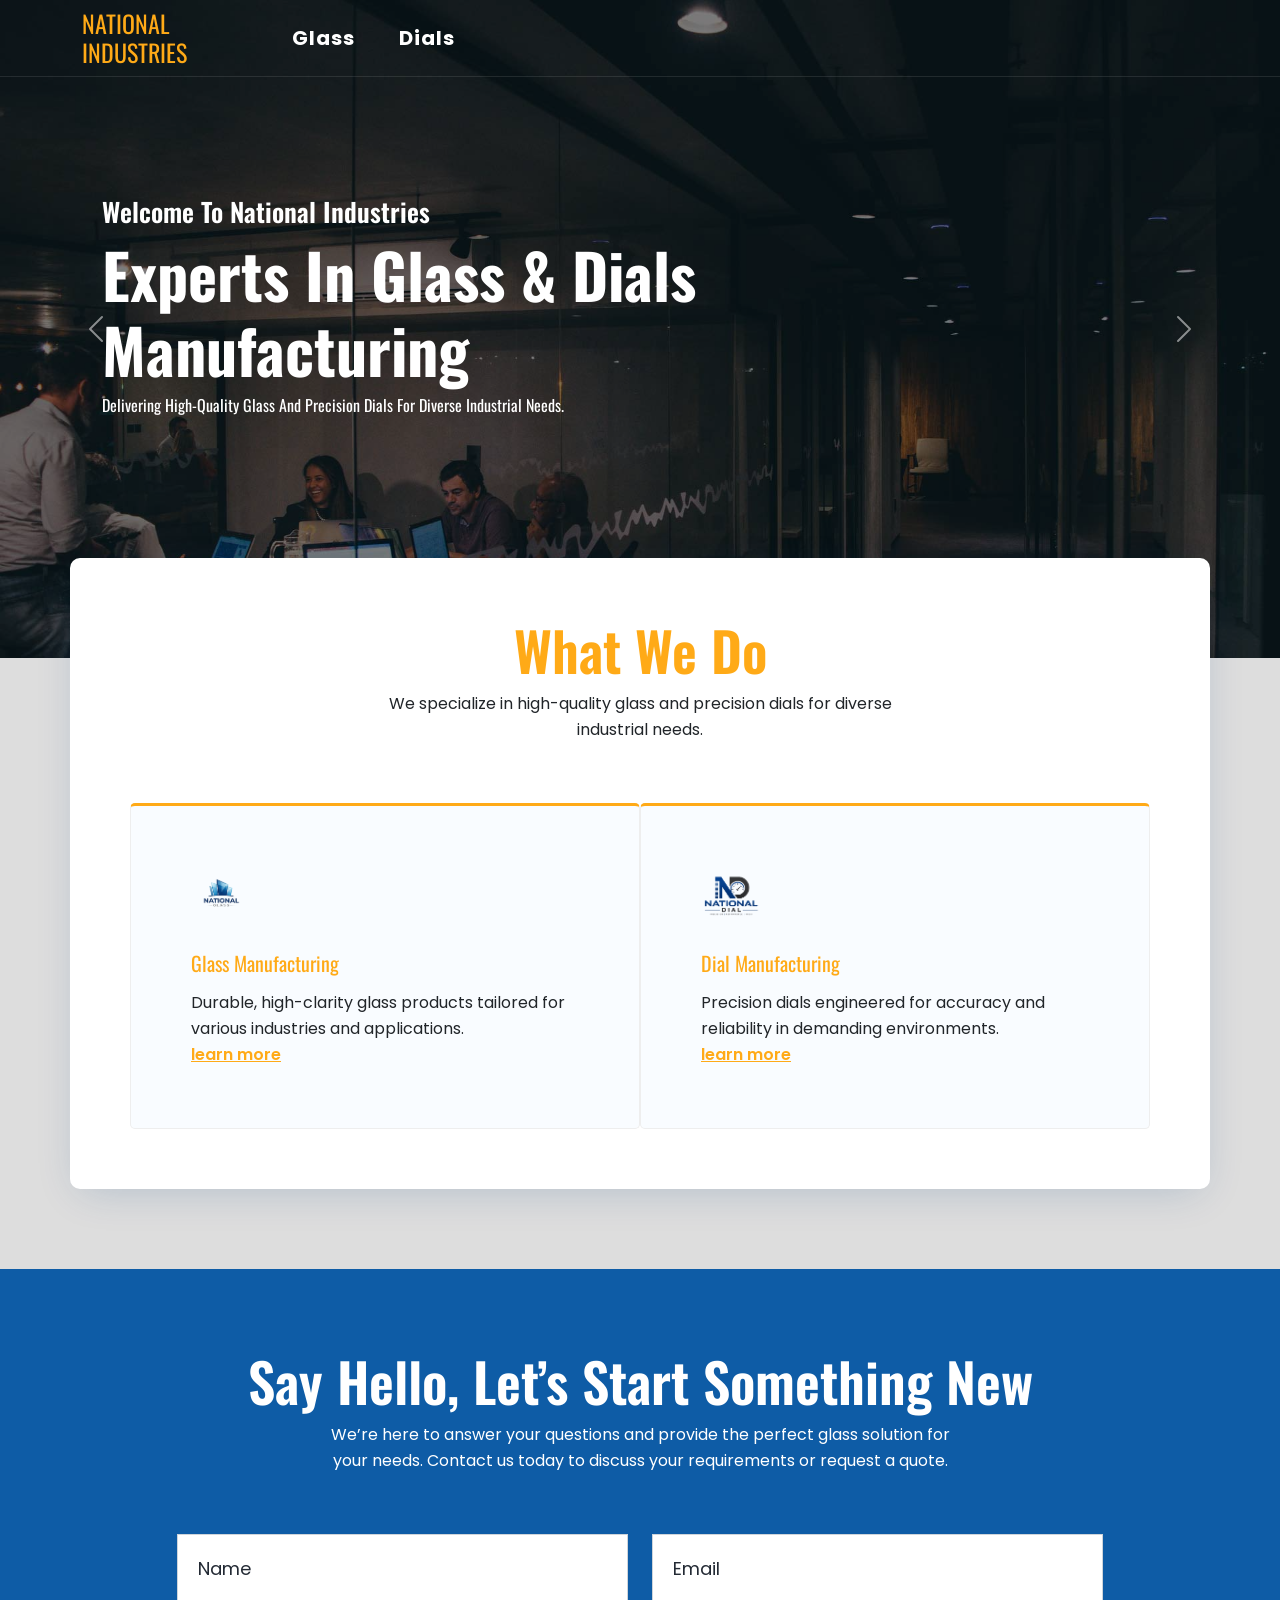
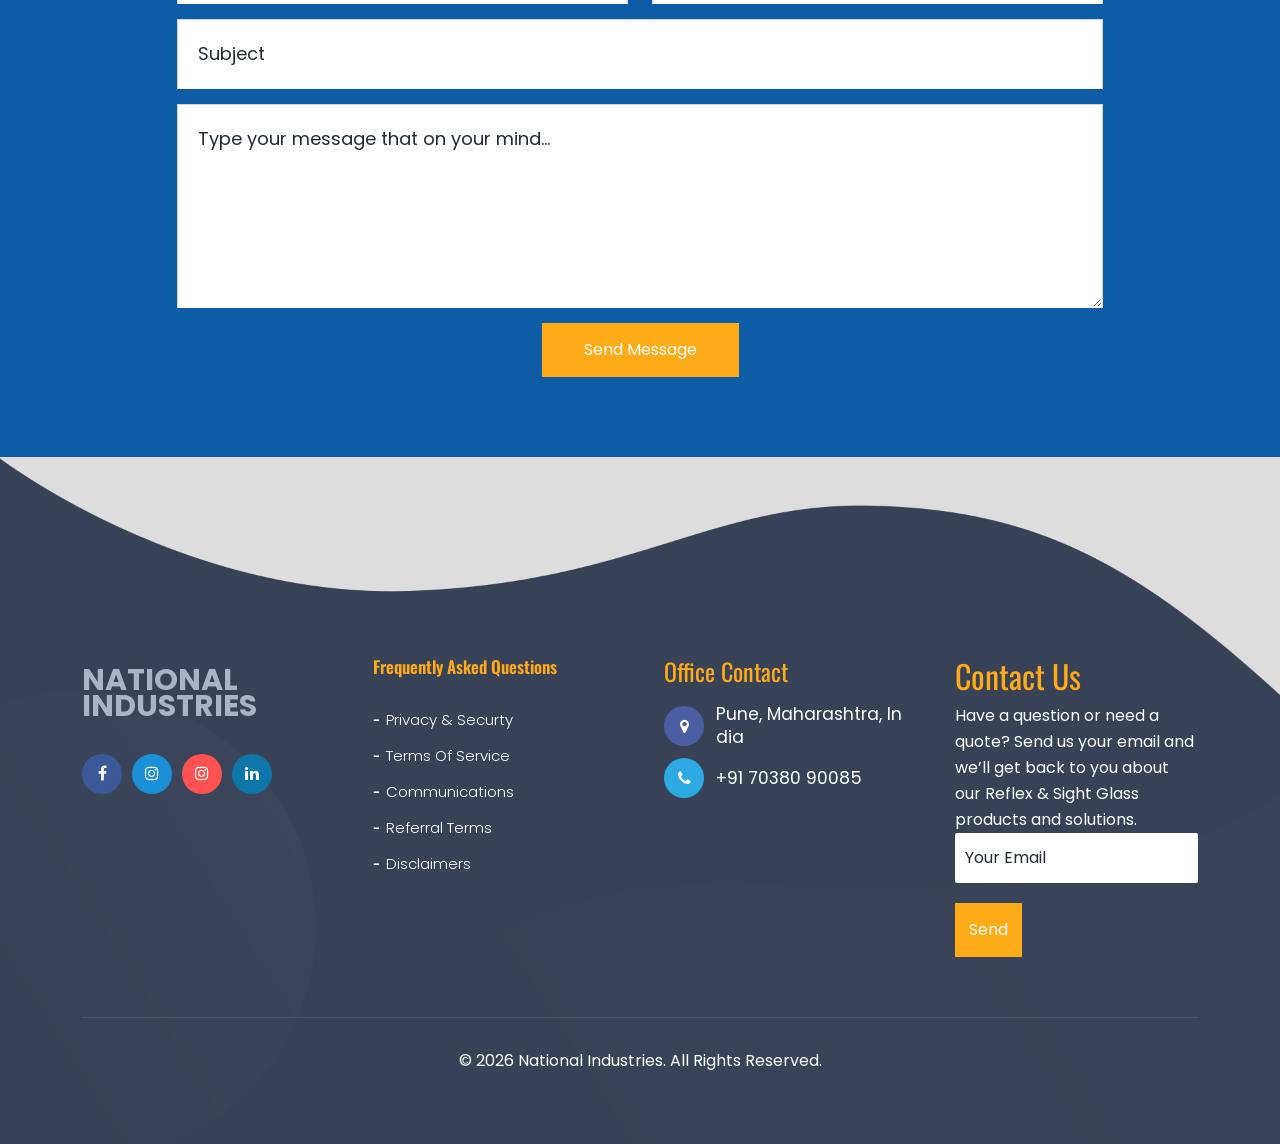
==== commit 94e2a22c: "newwwwww" ====
--- a/index.html
+++ b/index.html
@@ -78,9 +78,9 @@
 				  </ul>
 				</nav>
 			  </div>
-			   <div class="col-6 d-inline-block d-xl-none ml-md-0 py-3" style="position: relative; top: 3px;">
-			   <a href="#" class="site-menu-toggle js-menu-toggle float-right"><span class="icon-menu h3"></span></a>
-			   </div>
+			   <div class="col-6 d-flex justify-content-end align-items-center d-xl-none ml-md-0 py-3" style="position: relative; top: 3px;">
+				   <a href="#" class="site-menu-toggle js-menu-toggle"><span class="icon-menu h3"></span></a>
+				   </div>
 			</div>
 		  </div>
 		</header>
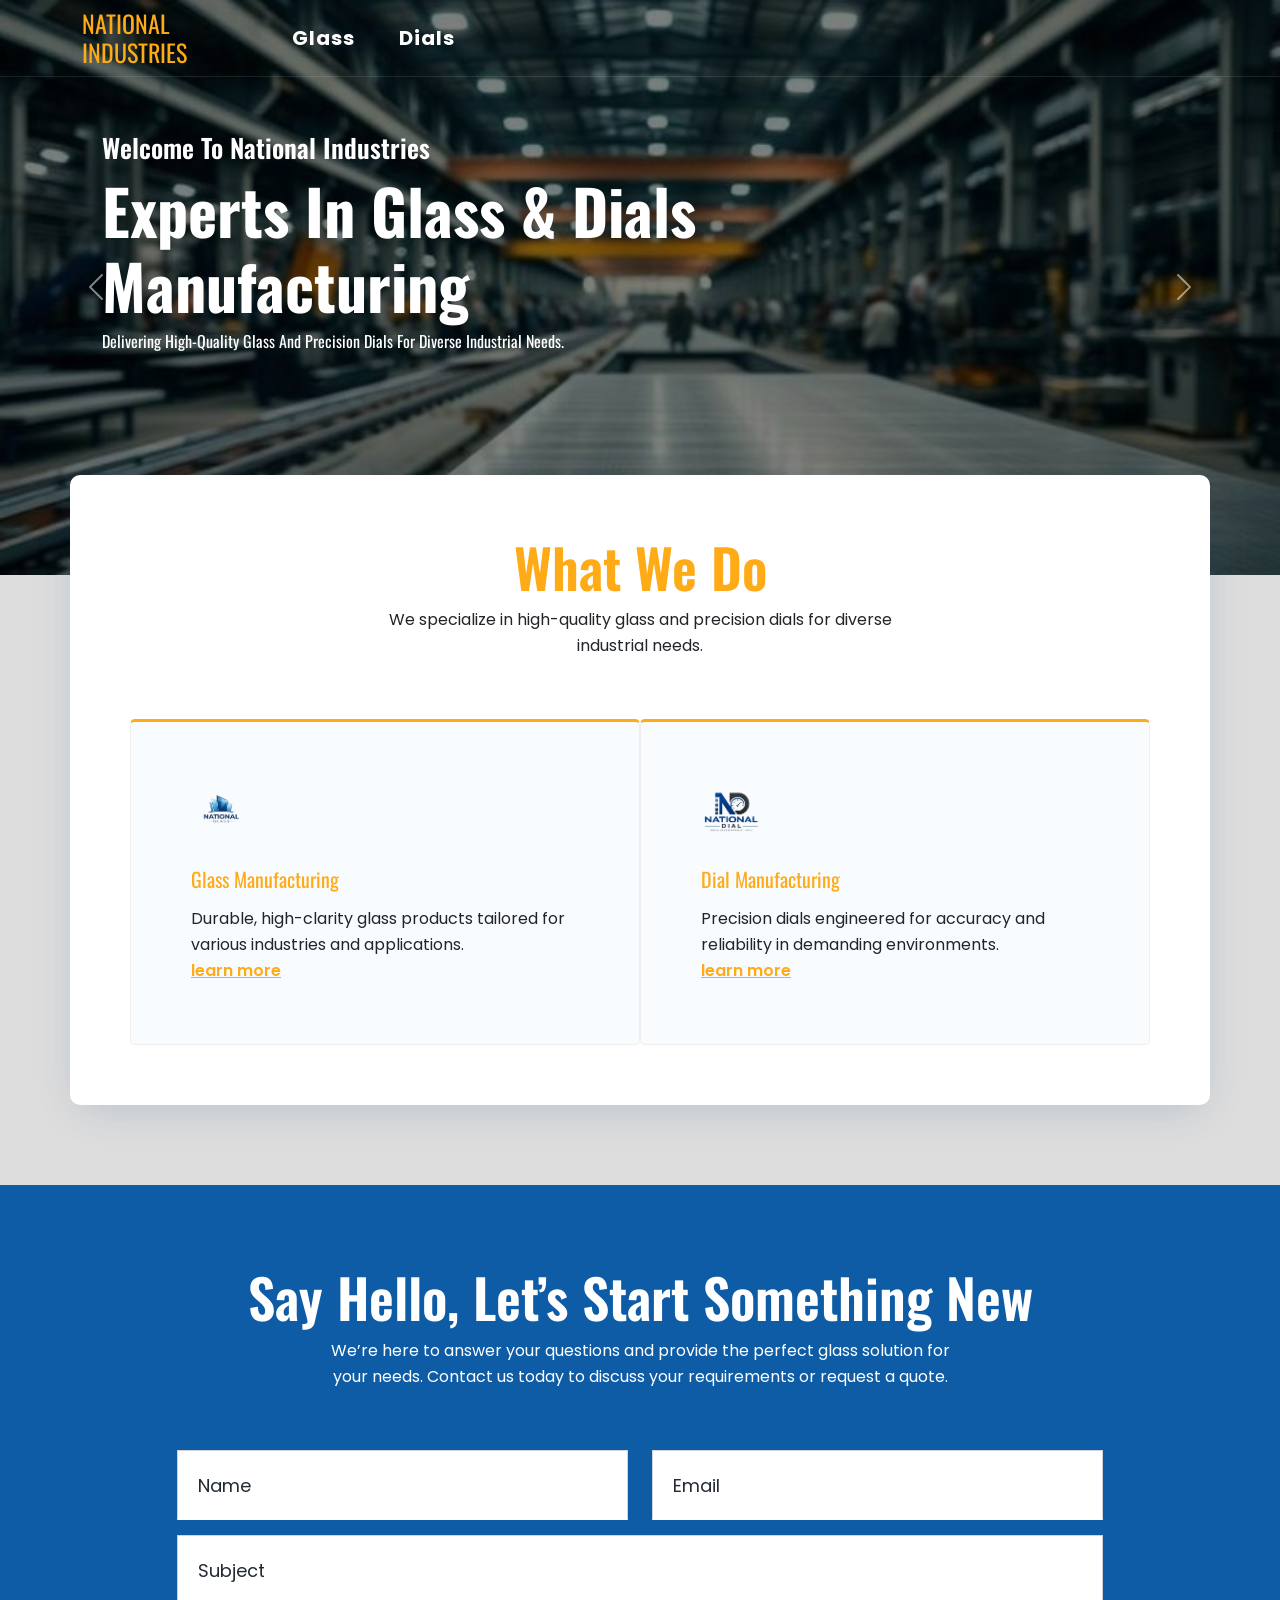
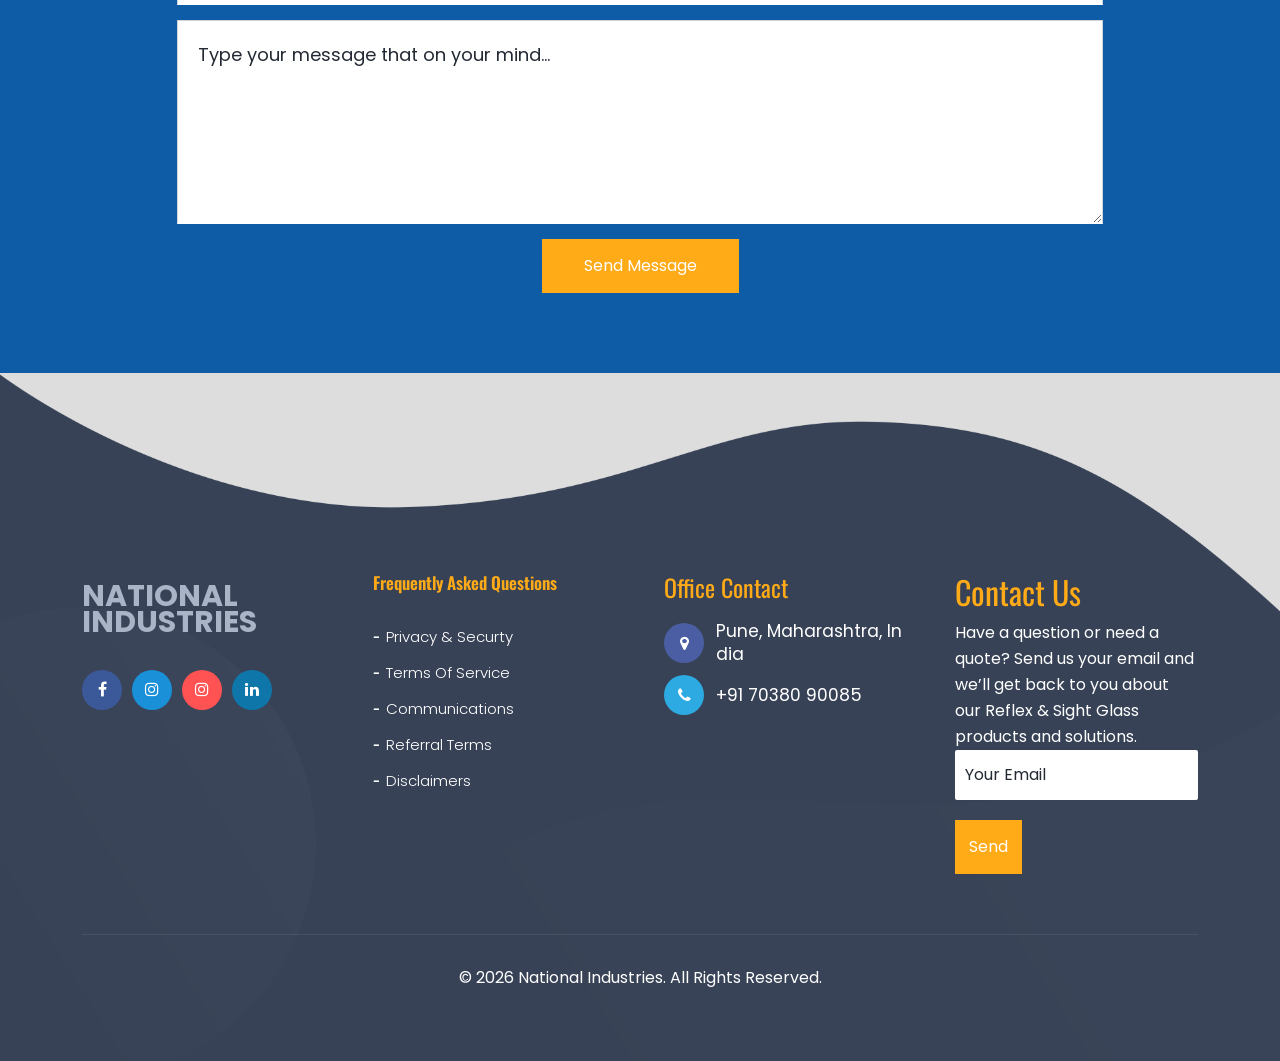
==== commit 59d5ced3: "mailllll" ====
--- a/index.html
+++ b/index.html
@@ -93,7 +93,7 @@
 				<!-- First Slide -->
 				<div class="carousel-item active">
 					<!-- Slide Background -->
-					<img src="assets/img/bg/1.jpg" alt="slider-image" />
+					<img src="assets/img/niimage.jpeg" alt="slider-image" />
 					<!-- Left Slide Text Layer -->
 					<div class="kenburns_061_slide" data-animation="animated fadeInRight">
 						<h2>Welcome to National Industries</h2>
@@ -107,7 +107,7 @@
 				<!-- Second Slide -->
 				<div class="carousel-item">
 					<!-- Slide Background -->
-					<img src="assets/img/bg/2.jpg" alt="slider-image" />
+					<img src="assets/img/Clear Glass Bulk!!!!.jpeg" alt="slider-image" />
 					<!-- Right Slide Text Layer -->
 					<div class="kenburns_061_slide kenburns_061_slide_right" data-animation="animated fadeInLeft">
 						<h2>Welcome to National Glass</h2>
@@ -120,7 +120,7 @@
 				<!-- Third Slide -->
 				<div class="carousel-item">
 					<!-- Slide Background -->
-					<img src="assets/img/bg/3.jpg" alt="slider-image" />
+					<img src="assets/img/dial.jpeg" alt="slider-image" />
 					<!-- Center Slide Text Layer -->
 					<div class="kenburns_061_slide kenburns_061_slide_center" data-animation="animated fadeInDown">
 						<h2>Welcome to National Dial</h2>
@@ -181,7 +181,7 @@
 				<div class="row">					
 					<div class="offset-lg-1 col-lg-10 col-sm-12 col-xs-12 text-center wow fadeInUp" data-wow-duration="1s" data-wow-delay="0.2s" data-wow-offset="0">
 						<div class="contact">
-							<form id="contact-form" method="post" enctype="multipart/form-data">
+							<form id="contact-form" method="POST" action="https://formspree.io/f/mredgjay">
 								<div class="row">
 									<div class="form-group col-md-6">
 										<input type="text" name="name" class="form-control" placeholder="Name" required="required">
@@ -311,7 +311,7 @@
 		<!-- WOW - Reveal Animations When You Scroll -->
 			<script src="assets/js/wow.min.js"></script>	
 		<!-- form contact js -->																				
-			<script src="assets/js/form-contact.js"></script>				
+			<!-- <script src="assets/js/form-contact.js"></script> -->
 		<!-- scrolltopcontrol js -->
 			<script src="assets/js/menu.js"></script>																				
 			<script src="assets/js/jquery.sticky.js"></script>																				
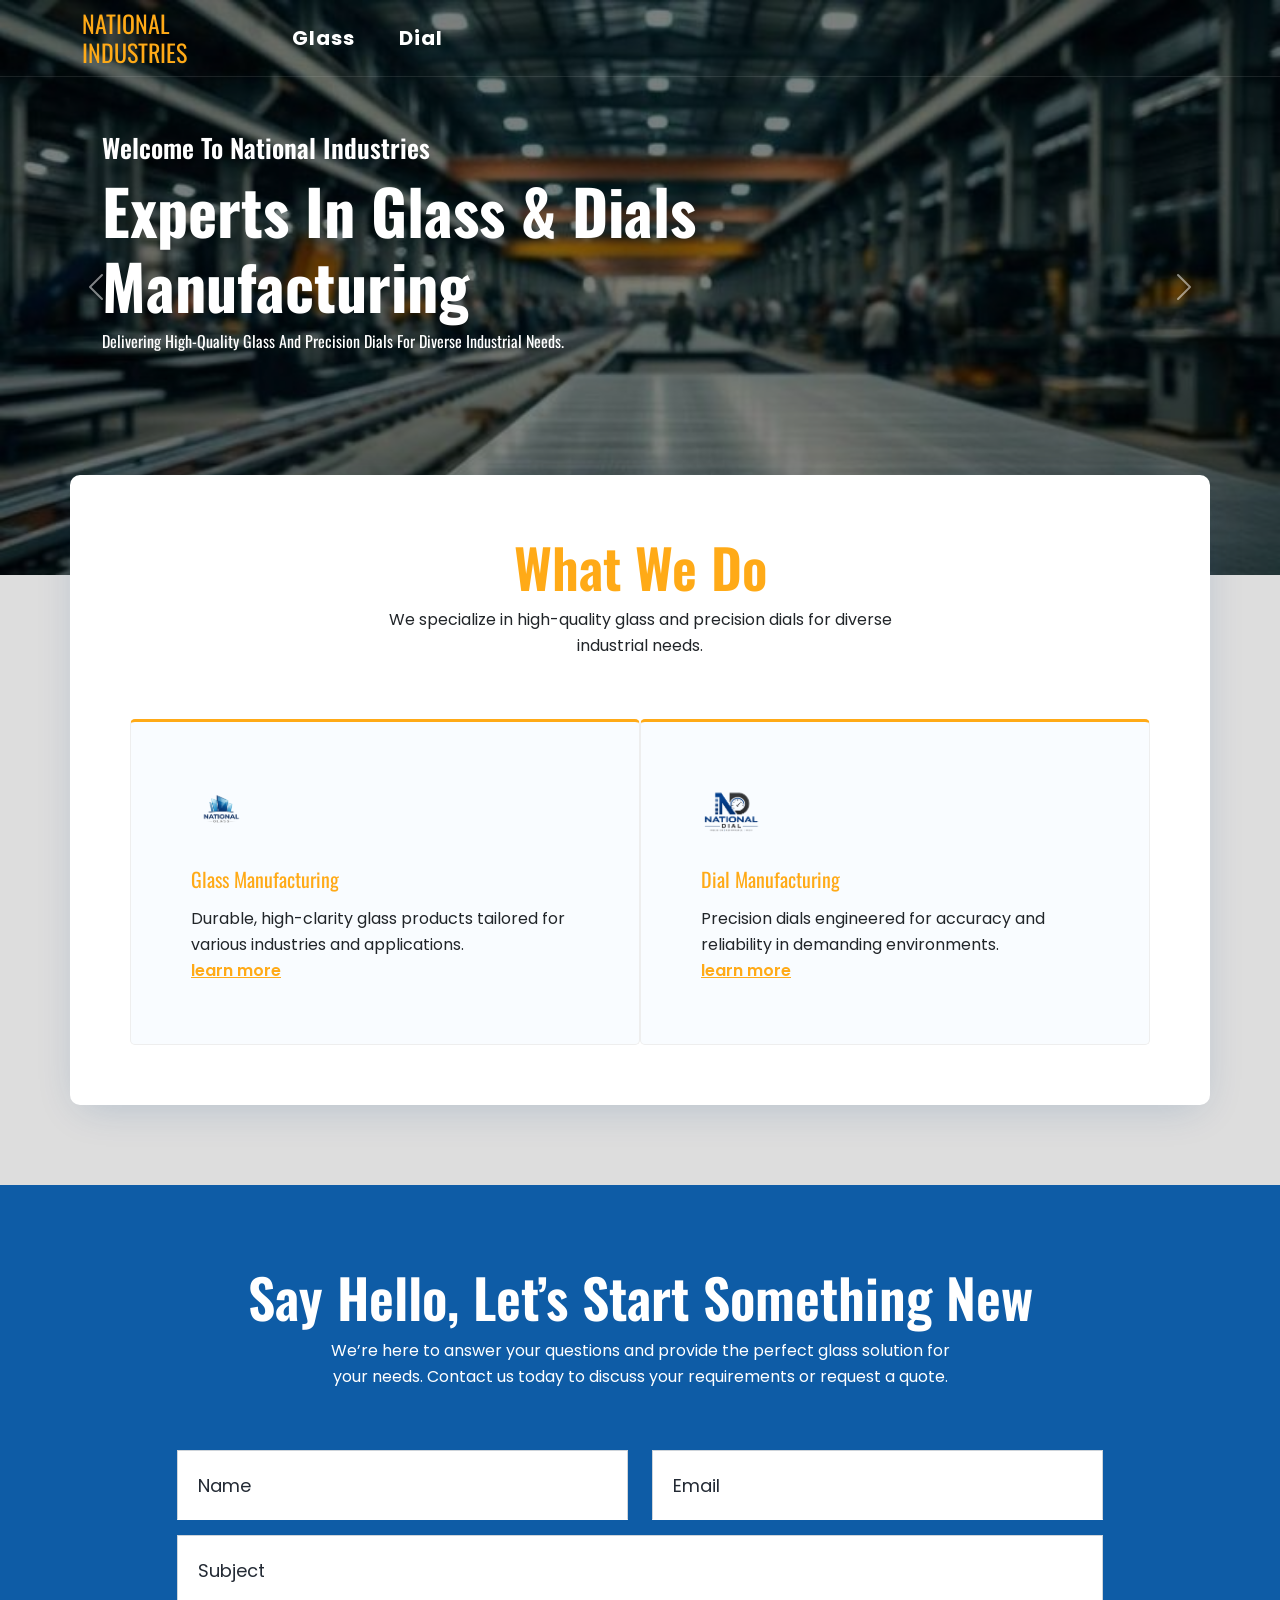
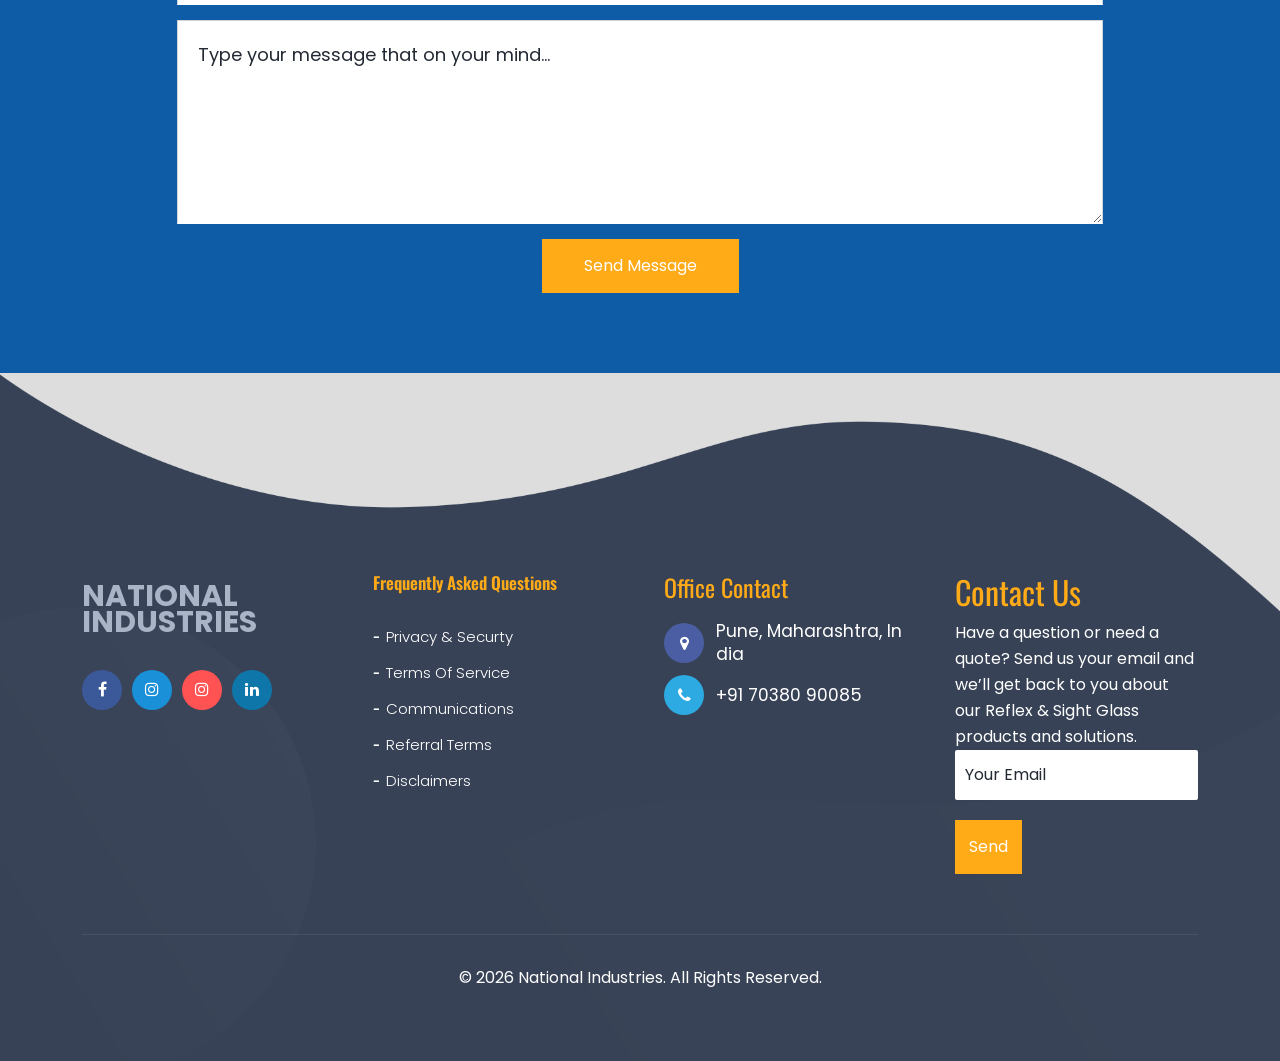
==== commit cf377352: "finalllll" ====
--- a/index.html
+++ b/index.html
@@ -9,6 +9,8 @@
 		<!-- The above 3 meta tags *must* come first in the head; any other head content must come *after* these tags -->
 		<meta name="description" content="National Glass">
 		<meta name="keywords" content="agency, business, corporate, creative, html5, modern, multipurpose, One Page, parallax, startup ">		
+		<!-- Favicon -->
+		<link rel="icon" type="image/png" href="assets/img/logo bgimage.png">
 		<!-- SITE TITLE -->
 		<title>NATIONAL GLASS</title>			
 		<!-- Latest Bootstrap min CSS -->
@@ -74,7 +76,7 @@
 				<nav class="site-navigation position-relative text-right" role="navigation">
 				  <ul class="site-menu main-menu js-clone-nav mr-auto d-none d-lg-block">
 									 <li><a href="glass.html" class="nav-link nav-highlight" data-bs-toggle="tooltip" data-bs-placement="bottom" title="Tap here to see more about Glass">Glass</a></li>
-									 <li><a href="dial.html" class="nav-link nav-highlight" data-bs-toggle="tooltip" data-bs-placement="bottom" title="Tap here to see more about Dials">Dials</a></li>
+									 <li><a href="dial.html" class="nav-link nav-highlight" data-bs-toggle="tooltip" data-bs-placement="bottom" title="Tap here to see more about Dials">Dial</a></li>
 				  </ul>
 				</nav>
 			  </div>
@@ -181,7 +183,7 @@
 				<div class="row">					
 					<div class="offset-lg-1 col-lg-10 col-sm-12 col-xs-12 text-center wow fadeInUp" data-wow-duration="1s" data-wow-delay="0.2s" data-wow-offset="0">
 						<div class="contact">
-							<form id="contact-form" method="POST" action="https://formspree.io/f/mredgjay">
+							<form id="contact-form" method="POST" action="https://formspree.io/f/xykvwebn">
 								<div class="row">
 									<div class="form-group col-md-6">
 										<input type="text" name="name" class="form-control" placeholder="Name" required="required">
@@ -267,10 +269,11 @@
                                 <p class="fnr" style="color: #fff;">
                                     Have a question or need a quote? Send us your email and we’ll get back to you about our Reflex & Sight Glass products and solutions.
                                 </p>
-                                <div class="form">
-                                    <input class="form-control" placeholder="Your Email">
-                                    <button class="sendbtn">Send</button>
-                                </div>
+								<form method="POST" action="https://formspree.io/f/xykvwebn" class="form">
+									<input class="form-control" type="email" name="email" placeholder="Your Email" required>
+									<input type="hidden" name="subject" value="Newsletter Signup">
+									<button class="sendbtn" type="submit">Send</button>
+								</form>
                             </div>
 						</div>
 					</div><!--- END COL -->		
